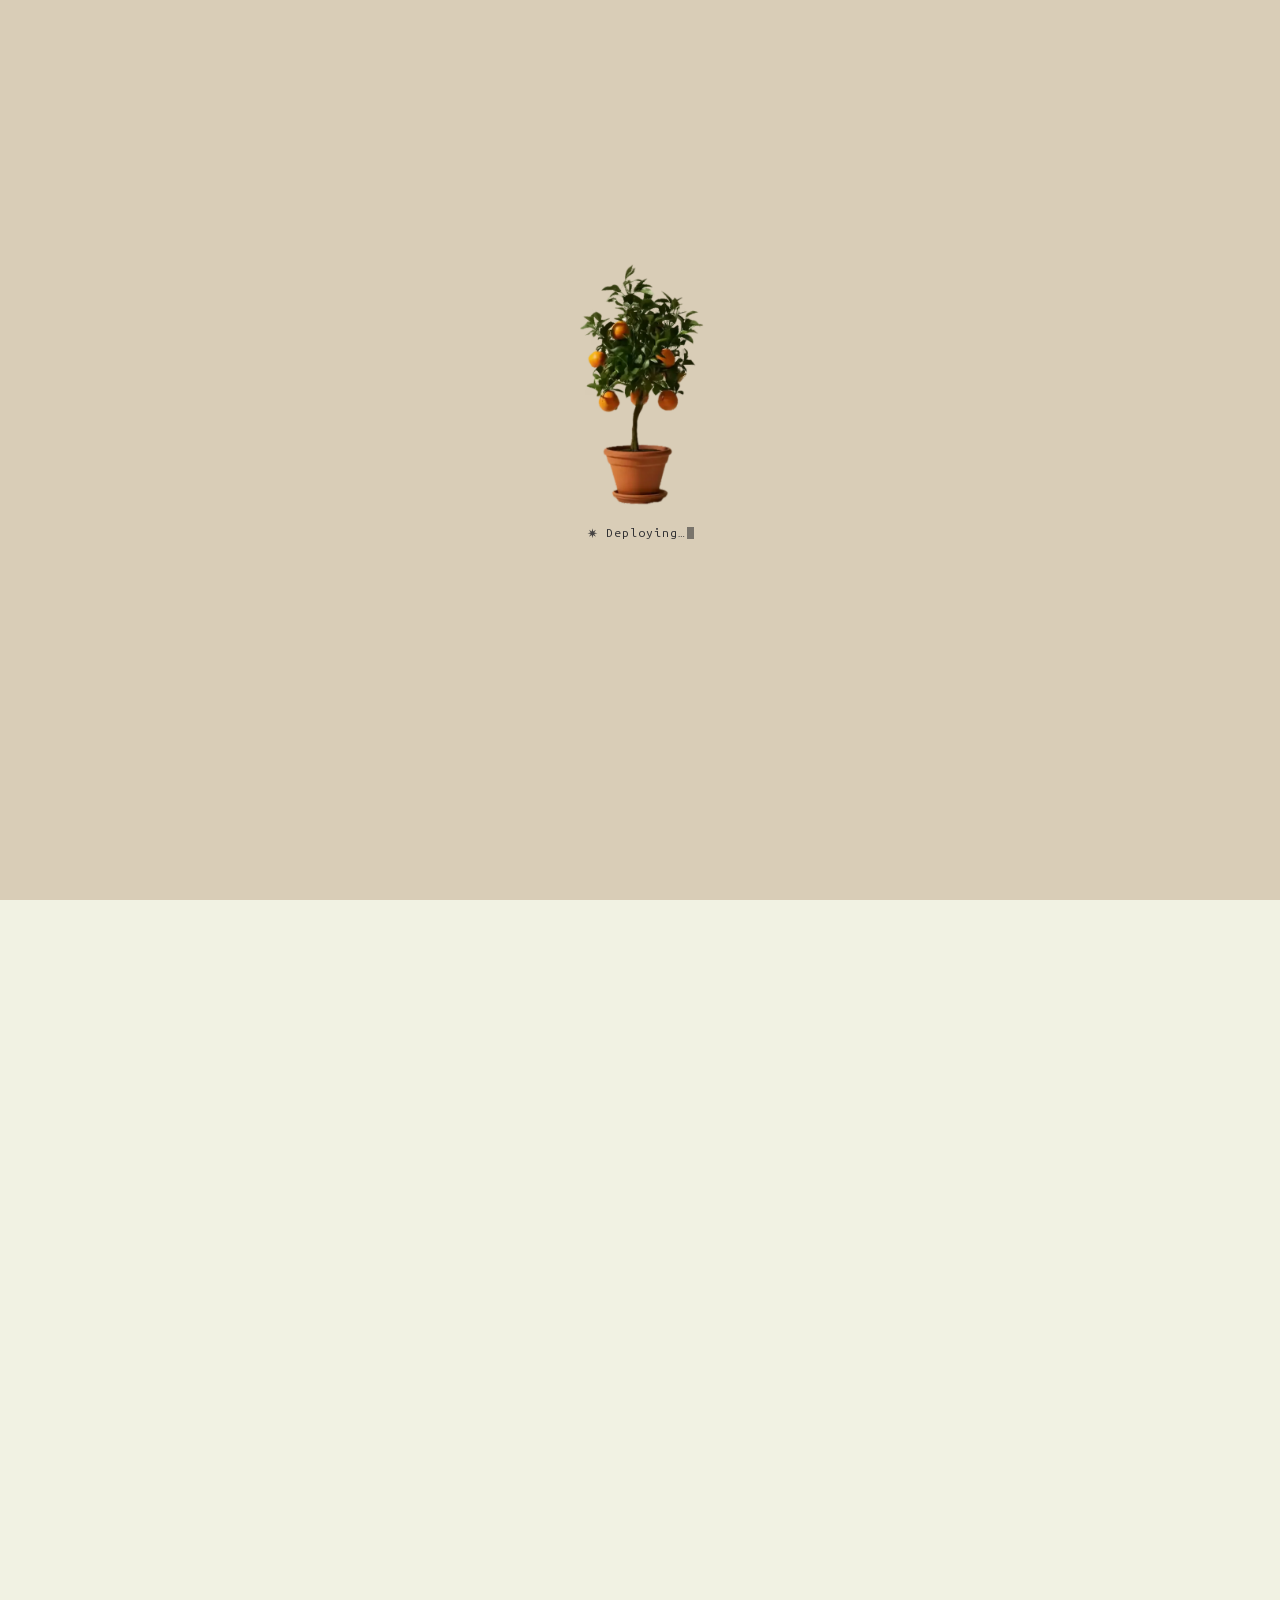
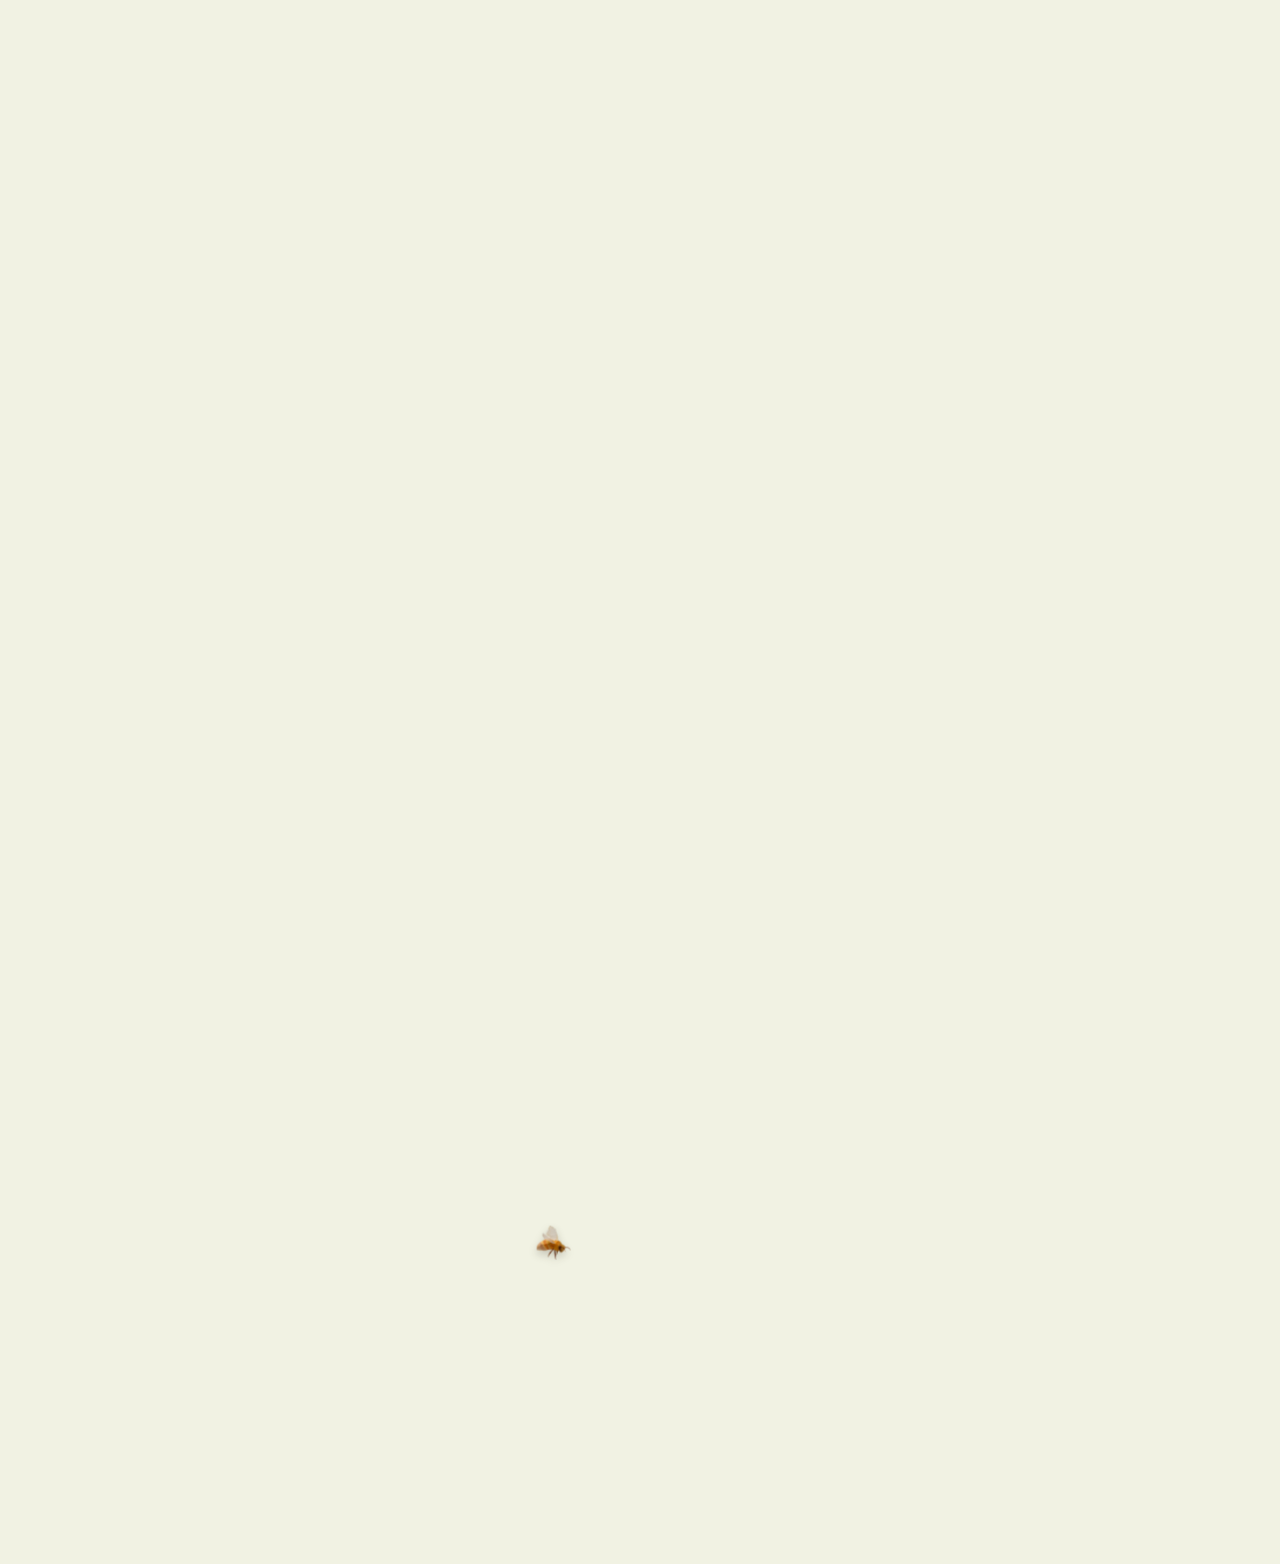
==== index.html @ f910e9cb "✺ The cut waits for the wind; sunny gold on the light ground; the hint shows on every load; a sharp " ====
<!doctype html>
<html lang="en">
<head>
<meta charset="utf-8">
<meta name="viewport" content="width=device-width, initial-scale=1">
<title>planetbased.io</title>
<meta name="description" content="A design + creative technology studio in Mill Valley, California.">
<meta property="og:type" content="website">
<meta property="og:url" content="https://planetbased.io/">
<meta property="og:title" content="planetbased.io">
<meta property="og:description" content="A design + creative technology studio in Mill Valley, California. Technology that gives energy back.">
<meta property="og:image" content="https://planetbased.io/img/share.jpg?v=3">
<meta property="og:image:width" content="1200">
<meta property="og:image:height" content="628">
<meta name="twitter:card" content="summary_large_image">
<meta name="twitter:image" content="https://planetbased.io/img/share.jpg?v=3">
<script>(function(){var d=document.documentElement,m=location.search.match(/[?&]size=([12])/),g=location.search.match(/[?&]logo=([123])/);d.classList.add('hs','hs-b','hl-size'+(m?m[1]:'2'),'hs-logo'+(g?g[1]:'1'));})();</script>
<script>
// ?mark=word swaps the pb monogram for the wordmark; ?mark=pb2 / pb3 try other faces. Set before anything is drawn or cloned
(function () {
  // 11-14 (Ivy): WebKit (Safari, every iPhone browser) paints filters on moving layers as pink lines and boxes: html.wk
  // takes them off (breeze/breeze.css)
  var ua = navigator.userAgent;
  if (/iP(hone|ad|od)/.test(ua) || (/AppleWebKit/.test(ua) && !/Chrome|Chromium|Edg|Firefox|OPR/.test(ua)) || (navigator.platform === 'MacIntel' && navigator.maxTouchPoints > 1) || /[?&]wk(&|$)/.test(location.search)) document.documentElement.classList.add('wk');
  var m = (location.search.match(/[?&]mark=(word|pb2|pb3)(&|$)/) || [])[1];
  if (m) document.documentElement.classList.add('mark-' + m);
  // the intro will run: hold everything back until it does, so nothing can show before its beat
  try { history.scrollRestoration = 'manual'; } catch (e) {}
  var calm = window.matchMedia && matchMedia('(prefers-reduced-motion: reduce)').matches;
  if (!calm) document.documentElement.classList.add('boot');
  // the orange-tree loader (phones since 11-12, desktop too since 11-13): fetch its poster first, so the first paint already has it
  // 11-14 (Ivy): one vertical page at every width: the hero is a normal green section, the cards scroll down after it
  var HERO_PH = 1.22;   // 11-15 (Ivy): taller again, more green below
  window.__heroPh = HERO_PH;   // 11-18: was swallowed by the comment above (a resize then lost the taller phone hero)
  document.documentElement.classList.add('boot-static');
  if (!calm) document.write('<link rel="preload" as="image" href="img/orange-tree-poster.webp"><link rel="preload" as="image" href="img/orange-tree-sheet.webp">');
  // phones: the hero's height (and so the mark's size) is fixed once from the first viewport, so iOS Safari's toolbar
  // settling can never resize the mark. It only changes when the width does (rotation)
  // 11-14 (Ivy): phones get a taller hero (the strings run longer, the objects spread out); desktop stays one screen
  document.documentElement.style.setProperty('--hero-h', Math.max(560, Math.round(window.innerHeight * (window.innerWidth < 760 ? HERO_PH : 1))) + 'px');
  document.documentElement.style.setProperty('--ph-lift', (window.innerWidth < 760 ? Math.max(0, Math.max(560, Math.round(window.innerHeight * HERO_PH)) - Math.max(560, window.innerHeight)) : 0) + 'px');   // the thesis + slider stay in the first screen
  document.documentElement.style.setProperty('--ph-spread', (window.innerWidth < 760 ? Math.round(Math.max(560, window.innerHeight) * .04) : 0) + 'px');
})();
// font trial: ?font=fraunces (or the last pick, remembered) swaps every serif. Source Serif stays the default
(function () {
  var ok = ['source', 'fraunces', 'gloock', 'young', 'bodoni', 'cormorant'], q = (location.search.match(/[?&]font=([a-z]+)/) || [])[1], f = null;
  // 11-12 (Ivy): keep Source Serif; a remembered trial font only applies while testing with ?fonts
  if (/[?&]fonts(&|$)/.test(location.search)) { try { f = localStorage.getItem('pb-font'); } catch (e) {} }
  if (q && ok.indexOf(q) >= 0) { f = q; try { localStorage.setItem('pb-font', q); } catch (e) {} }
  if (!f || ok.indexOf(f) < 0) f = 'source';
  var d = document.documentElement; d.dataset.font = f;
  // the pb monogram is outlined Source Serif, so a trial font shows itself in the wordmark instead (unless ?mark= says otherwise)
  if (f !== 'source' && !/[?&]mark=/.test(location.search)) d.classList.add('mark-word', 'mark-auto');
  if (f !== 'source') document.write('<link id="trialFonts" rel="stylesheet" href="https://fonts.googleapis.com/css2?family=Fraunces:opsz,wght,SOFT,WONK@9..144,300..700,0,0&family=Gloock&family=Young+Serif&family=Bodoni+Moda:opsz,wght@6..96,400..700&family=Cormorant+Garamond:wght@400;500;600;700&display=swap">');
})();
</script>
<script>
// ---------- the page colour (11-13, Ivy): one number t, 0 green, 1 oatmeal, 2 black. The slider only ever sets t ----------
// The hero painting blends the three paintings; at t = 0 it is the green exactly as it was (no calm, no veil, oat type).
// The hero type turns ink where ink needs the smaller veil; the veil (VEIL) was measured for the oat and ink type on these
// paintings, and capped at what the green already reaches.
// The cards: on the green they are the hero's own colour; as the hero turns khaki toward oatmeal they go to the black
// painting; at the dark end they turn oatmeal and the whole page below the hero goes dark.
(function () {
  'use strict';
  var d = document.documentElement, st = d.style;
  var clamp = function (v, a, b) { a = a == null ? 0 : a; b = b == null ? 1 : b; return Math.min(b, Math.max(a, v)); };
  var lerp = function (a, b, k) { return a + (b - a) * k; };
  var smooth = function (a, b, v) { var k = clamp((v - a) / (b - a)); return k * k * (3 - 2 * k); };
  var mix = function (a, b, k) { return a.map(function (v, i) { return lerp(v, b[i], k); }); };
  var VEIL = [[0.0, 0.0, 0.28], [0.05, 0.055, 0.255], [0.1, 0.1, 0.23], [0.15, 0.14, 0.205], [0.2, 0.18, 0.175], [0.25, 0.215, 0.145], [0.3, 0.25, 0.11], [0.35, 0.28, 0.07], [0.4, 0.31, 0.03], [0.45, 0.335, 0.0], [0.5, 0.36, 0.0], [0.55, 0.38, 0.0], [0.6, 0.405, 0.0], [0.65, 0.425, 0.0], [0.7, 0.44, 0.0], [0.75, 0.46, 0.0], [0.8, 0.475, 0.0], [0.85, 0.49, 0.0], [0.9, 0.505, 0.0], [0.95, 0.52, 0.0], [1.0, 0.535, 0.0], [1.05, 0.51, 0.0], [1.1, 0.485, 0.0], [1.15, 0.455, 0.0], [1.2, 0.425, 0.0], [1.25, 0.39, 0.0], [1.3, 0.35, 0.0], [1.35, 0.3, 0.0], [1.4, 0.25, 0.045], [1.45, 0.185, 0.1], [1.5, 0.115, 0.155], [1.55, 0.025, 0.2], [1.6, 0.0, 0.24], [1.65, 0.0, 0.275], [1.7, 0.0, 0.31], [1.75, 0.0, 0.34], [1.8, 0.0, 0.37], [1.85, 0.0, 0.395], [1.9, 0.0, 0.42], [1.95, 0.0, 0.44], [2.0, 0.0, 0.46]];
  var MEANS = [[53.0, 107.3, 71.3], [195.7, 183.7, 161.7], [23.6, 26.6, 24.6]];                                   // green, oatmeal, black (each with its edge falloff)
  var OAT = [217, 205, 183], INK = [14, 17, 18];
  var NAMES = ['Outside', 'Studio', 'Night'];            // for screen readers only; nothing on the page says them
  var calmAt = function (t) { return t <= 0 ? 0 : .45 * (t < 1 ? t * t * (3 - 2 * t) : 1); };
  var vAt = function (t, i) { var s = t / .05, a = Math.floor(s), b = Math.min(VEIL.length - 1, a + 1); return lerp(VEIL[a][i + 1], VEIL[b][i + 1], s - a); };
  var lum = function (c) { var l = c.map(function (v) { v /= 255; return v <= .04045 ? v / 12.92 : Math.pow((v + .055) / 1.055, 2.4); }); return .2126 * l[0] + .7152 * l[1] + .0722 * l[2]; };
  var ratio = function (a, b) { var x = lum(a), y = lum(b); return (Math.max(x, y) + .05) / (Math.min(x, y) + .05); };
  var stack = function (o, k) { return MEANS[0].map(function (g, i) { return g * (1 - o) * (1 - k) + MEANS[1][i] * o * (1 - k) + MEANS[2][i] * k; }); };
  var rgb = function (c) { return c.map(function (v) { return Math.round(v); }).join(','); };

  var lastLight = null;
  function lightAt(t) {                                   // a hair of hysteresis so a slow drag never flickers
    var l = vAt(t, 0), dk = vAt(t, 1), m = .015;
    if (lastLight === true && l <= dk + m) return true;
    if (lastLight === false && dk <= l + m) return false;
    return (lastLight = l <= dk);
  }
  // the card's place, cu: 0..1 follows the hero's own colour with the black painting coming over it (all black by the
  // oatmeal), 1..2 the black lifts off an oatmeal card
  var w1 = function (cu) { return smooth(0, .4, cu); };
  var cardAt = function (cu) { return cu <= 1 ? { o: clamp(cu), k: w1(cu) } : { o: 1, k: 2 - cu }; };
  var cardMean = function (cu) { var c = cardAt(cu); return stack(c.o, c.k); };
  var lightType = function (cu) { var m = cardMean(cu); return ratio(OAT, m) >= ratio(INK, m); };
  // between black and oatmeal there is a stretch where neither type colour reaches 4.5:1 on the card: the card glides
  // over it in one quick eased beat while its type turns over (and the page turns dark with it)
  var bad = function (cu) { var m = cardMean(cu); return ratio(OAT, m) < 4.5 && ratio(INK, m) < 4.5; };
  var cLo = 1.5, cHi = 1.5;
  (function () { var i; for (i = 0; i < 400; i++) { var x = 1 + i / 400; if (bad(x)) { cLo = x; break; } } for (i = 400; i > 0; i--) { var y = 1 + i / 400; if (bad(y)) { cHi = y; break; } } })();
  var cardGoalAt = function (t) { return t <= 1 ? t : 1 + smooth(1.3, 1.62, t); };

  var KEY = 'pb-mode-t', q = location.search.match(/[?&]t=([\d.]+)/), goal = null;
  try { var sv = parseFloat(localStorage.getItem(KEY)); if (isFinite(sv)) goal = clamp(sv, 0, 2); } catch (e) {}
  if (goal === null) goal = window.matchMedia && matchMedia('(prefers-color-scheme: dark)').matches ? 2 : 0;
  if (q) goal = clamp(+q[1] || 0, 0, 2);
  var reduce = window.matchMedia && matchMedia('(prefers-reduced-motion: reduce)').matches;
  var cur = goal, typeK = lightAt(cur) ? 1 : 0, cardCur = cardGoalAt(cur), cardLight = lightType(cardCur), tau = 140, raf = 0, last = 0;
  var listeners = [];

  function cardGoal(t) {
    var g = cardGoalAt(t);
    if (g > cLo && g < cHi) g = cardLight ? cLo : cHi;     // hold on the side the type is on until the stretch is crossed
    return g;
  }
  cardCur = cardGoal(cur);
  var pageGoal = function () { return cardCur > 1 && !cardLight ? 1 : 0; };
  var page = pageGoal();

  // the painting's size on the hero (cover), so the cards' paint shows the brushwork at the same scale
  function paintSize() {
    var W = window.innerWidth, H = Math.max(560, window.innerHeight);
    st.setProperty('--pw', Math.round(1456 * Math.max(W / 1456, H / 816)) + 'px auto');
  }
  function paint(t) {
    var ho = clamp(t), hk = clamp(t - 1);
    st.setProperty('--h-o', ho.toFixed(4));
    st.setProperty('--h-k', hk.toFixed(4));
    st.setProperty('--pb-calm', 'rgba(' + rgb(stack(ho, hk)) + ',' + calmAt(t).toFixed(3) + ')');
    st.setProperty('--pb-vi', 'rgba(14,17,18,' + (typeK * vAt(t, 0)).toFixed(3) + ')');
    st.setProperty('--pb-vp', 'rgba(241,242,227,' + ((1 - typeK) * vAt(t, 1)).toFixed(3) + ')');
    var fg = rgb(mix(INK, OAT, typeK));
    st.setProperty('--oat', 'rgb(' + fg + ')'); st.setProperty('--oat-rgb', fg);
    st.setProperty('--pb-guide', lerp(.05, .085, typeK).toFixed(3));   // the guides stay faint when they turn ink
    var c = cardAt(cardCur);
    st.setProperty('--c-o', c.o.toFixed(4)); st.setProperty('--c-k', c.k.toFixed(4));
    var light = lightType(cardCur);
    if (light !== cardLight || !d.dataset.card) { cardLight = light; d.dataset.card = light ? 'light' : 'dark'; }
    st.setProperty('--pg-d', page.toFixed(4));
    var pd = page > .5 ? 'dark' : 'light'; if (d.dataset.page !== pd) d.dataset.page = pd;
    d.classList.toggle('pb-on', t > .0005);               // on the green, nothing extra is drawn at all
    d.classList.toggle('pb-pg', page > .001);
    d.dataset.type = typeK > .5 ? 'light' : 'dark';
    if (/[?&]debug(&|$)/.test(location.search)) window.__pb = { t: t, type: d.dataset.type, card: { at: +cardCur.toFixed(3), text: cardLight ? 'light' : 'dark', ratio: +Math.max(ratio(OAT, cardMean(cardCur)), ratio(INK, cardMean(cardCur))).toFixed(2), skip: [+cLo.toFixed(3), +cHi.toFixed(3)] }, page: +page.toFixed(3) };
    listeners.forEach(function (f) { f(t); });
  }
  function frame(now) {
    var dt = Math.min(64, now - (last || now)); last = now;
    cur = Math.abs(goal - cur) < .0006 ? goal : lerp(cur, goal, 1 - Math.exp(-dt / tau));
    var light = lightAt(cur);
    typeK = lerp(typeK, light ? 1 : 0, 1 - Math.exp(-dt / 70));
    if (Math.abs(typeK - (light ? 1 : 0)) < .003) typeK = light ? 1 : 0;
    var cg = cardGoal(cur);
    cardCur = Math.abs(cg - cardCur) < .0006 || reduce ? cg : lerp(cardCur, cg, 1 - Math.exp(-dt / 110));
    var pg = pageGoal();
    page = Math.abs(pg - page) < .002 || reduce ? pg : lerp(page, pg, 1 - Math.exp(-dt / 160));
    paint(cur);
    raf = (cur !== goal || typeK !== (light ? 1 : 0) || cardCur !== cg || page !== pg) ? requestAnimationFrame(frame) : 0;
    if (!raf) last = 0;
  }
  var kick = function () { if (!raf) raf = requestAnimationFrame(frame); };
  var saveT = 0;
  function set(t, opts) {
    goal = clamp(t, 0, 2); tau = (opts && opts.tau) || 140; kick();
    clearTimeout(saveT); saveT = setTimeout(function () { try { localStorage.setItem(KEY, String(goal)); } catch (e) {} }, 250);
  }
  window.PBM = {
    NAMES: NAMES, set: set, reduce: reduce, paintSize: paintSize,
    get t() { return goal; }, get shown() { return cur; },
    on: function (f) { listeners.push(f); f(cur); },
    valueText: function (t) { var n = Math.round(t); return Math.abs(t - n) < .03 ? NAMES[n] : 'Between ' + NAMES[Math.floor(Math.min(t, 1.999))] + ' and ' + NAMES[Math.floor(Math.min(t, 1.999)) + 1]; }
  };
  paintSize();
  paint(cur);
})();
</script>
<link rel="icon" href="img/favicon.svg?v=3" type="image/svg+xml">
<link rel="icon" href="img/favicon-32.png?v=3" sizes="32x32" type="image/png">
<link rel="apple-touch-icon" href="img/apple-touch-icon.png?v=3">
<link rel="preconnect" href="https://fonts.googleapis.com">
<link rel="preconnect" href="https://fonts.gstatic.com" crossorigin>
<link href="https://fonts.googleapis.com/css2?family=Source+Serif+4:opsz,wght@8..60,300..700&display=swap" rel="stylesheet">
<link rel="preload" href="fonts/ubuntu-sans-mono-400.woff2" as="font" type="font/woff2" crossorigin>
<link rel="preload" href="img/sun-1.webp" as="image">
<style>
@font-face{font-family:"Ubuntu Sans Mono";src:url(fonts/ubuntu-sans-mono-400.woff2) format("woff2");font-weight:400 600;font-display:block}

:root{
  --green:#356B47;
  --green-lo:#2c5c3d;
  --sea:#B1D9DC;
  --sea-d:#8BB5AA;
  /* 11-13 (Ivy): the hero's type and marks in a dark oatmeal on the green (hero only; the cards keep the sea glass) */
  --oat:#D9CDB7;
  --oat-rgb:217,205,183;
  --paper:#F1F2E3;
  --shade:#96958D;
  --ink:#0E1112;
  --ink-2:#5f5e58;
  --hair:rgba(150,149,141,.55);
  --serif:"Source Serif 4", Georgia, serif;
  --mono:"Ubuntu Sans Mono", ui-monospace, monospace;
  --m:clamp(20px, 4.5vw, 128px);
  --gut:clamp(14px, 1.67vw, 44px);
  --b:clamp(14px, 1.9vw, 44px);
  --band:clamp(60px, 8.5vh, 108px);
  --nw:clamp(110px, 8.5vw, 200px);
  --noise:url("data:image/svg+xml,%3Csvg xmlns='http://www.w3.org/2000/svg' width='240' height='240'%3E%3Cfilter id='n'%3E%3CfeTurbulence type='fractalNoise' baseFrequency='.85' numOctaves='2' stitchTiles='stitch'/%3E%3CfeColorMatrix type='saturate' values='0'/%3E%3C/filter%3E%3Crect width='100%25' height='100%25' filter='url(%23n)' opacity='.055'/%3E%3C/svg%3E");
}
*{box-sizing:border-box;margin:0;padding:0}
html{background:var(--paper);color:var(--ink);font-synthesis:none;-webkit-font-smoothing:antialiased;overflow-x:clip}
body{background:var(--paper);font-family:var(--serif);font-optical-sizing:auto;overflow-x:clip}
img{display:block;max-width:100%}
a{color:inherit}
.sr{position:absolute;width:1px;height:1px;overflow:hidden;clip:rect(0 0 0 0);white-space:nowrap}

/* ---------- font trial: each face tuned so it looks meant; measures adjusted so the 3-line captions and 4-line studio rag hold ---------- */
html[data-font="fraunces"]{--serif:"Fraunces",Georgia,serif;--capw:47ch;--studiow:30.7ch}
html[data-font="gloock"]{--serif:"Gloock",Georgia,serif;--capw:45.5ch;--studiow:29.7ch}
html[data-font="young"]{--serif:"Young Serif",Georgia,serif;--capw:55ch;--studiow:35.7ch}
html[data-font="bodoni"]{--serif:"Bodoni Moda",Georgia,serif;--capw:49ch;--studiow:31.7ch}
html[data-font="cormorant"]{--serif:"Cormorant Garamond",Georgia,serif;--capw:54ch;--studiow:34.7ch}
[data-font="fraunces"] :is(.thesis,.mark .word,.cap h2,.contact a.mail,.media.face span){font-variation-settings:"opsz" 144,"SOFT" 0,"WONK" 0}
[data-font="fraunces"] :is(.dateline,.dl-sub,.cap p,.studio,.quiet){font-variation-settings:"opsz" 24,"SOFT" 0,"WONK" 0}
[data-font="bodoni"] :is(.thesis,.mark .word,.cap h2,.contact a.mail,.media.face span){font-variation-settings:"opsz" 96}
[data-font="bodoni"] :is(.dateline,.dl-sub,.cap p,.studio,.quiet){font-variation-settings:"opsz" 11}
/* Cormorant runs light and small: one weight up, a touch larger */
[data-font="cormorant"] :is(.cap p,.studio,.quiet,.dl-sub){font-weight:500}
[data-font="cormorant"] .dateline,[data-font="cormorant"] .thesis .t2{font-weight:500}
[data-font="cormorant"] .thesis .t1,[data-font="cormorant"] .dateline b{font-weight:700}
[data-font="cormorant"] .cap h2,[data-font="cormorant"] .contact a.mail{font-weight:600}
[data-font="cormorant"] .cap p{font-size:calc(clamp(16px,1.18vw,22px) * 1.12)}
[data-font="cormorant"] .studio{font-size:calc(clamp(20px,1.6vw,34px) * 1.1)}
/* the switcher: a quiet paper pill at the top */
.fontpick{position:fixed;top:10px;left:50%;translate:-50% 0;z-index:30;display:flex;gap:2px;padding:3px;border:1px solid var(--ink);border-radius:999px;background:var(--paper);
  font-family:var(--mono);font-size:10.5px;letter-spacing:.08em;text-transform:uppercase;line-height:1}
.fontpick button{all:unset;cursor:pointer;padding:.55em .9em;border-radius:999px;color:var(--ink-2)}
.fontpick button:hover{color:var(--ink)}
.fontpick button[aria-pressed="true"]{background:var(--ink);color:var(--paper)}
.fontpick button:focus-visible{outline:2px solid var(--green);outline-offset:2px}
@media (max-width:759px){.fontpick{top:auto;bottom:10px;font-size:9.5px}.fontpick button{padding:.5em .6em}}

/* ---------- the green: painted-canvas backdrop + soft edge falloff + fine noise ---------- */
.tex,.ptex{
  background-color:var(--green);
  background-image:
    var(--noise),
    radial-gradient(ellipse 125% 115% at 48% 42%, rgba(14,17,18,0) 52%, rgba(14,17,18,.22) 100%),
    url("img/green-backdrop-4.webp");
  background-size:240px 240px,100% 100%,cover;
  background-position:0 0,0 0,50% 50%;
  background-repeat:repeat,no-repeat,no-repeat;
}

/* ---------- hero art (same markup in the hero and in every slice) ---------- */
.hero,.slice{container-type:size}
.art{position:absolute;inset:0;color:var(--oat)}

/* register line language: column guides, corner marks, punched holes, a ticked ruler */
.guides{position:absolute;top:0;bottom:0;left:var(--m);right:var(--m);display:grid;grid-template-columns:repeat(12,1fr);column-gap:var(--gut);pointer-events:none}
.guides span{border-left:1px solid rgba(var(--oat-rgb),.085);border-right:1px solid rgba(var(--oat-rgb),.085)}
/* 11-13 (Ivy): the corner marks are tiny paper suns, cut small from the big one */
.reg{position:absolute;width:20px;height:20px;margin:-10px 0 0 -10px;background:url(img/sun-mini.webp) center/contain no-repeat;filter:drop-shadow(0 1px 1.2px rgba(20,44,28,.32))}
.reg.tl{left:calc(var(--m) * .5);top:calc(var(--m) * .5)}
.reg.tr{left:calc(100% - var(--m) * .5);top:calc(var(--m) * .5)}
.reg.bl{left:calc(var(--m) * .5);top:calc(100% - var(--m) * .5)}
.reg.br{left:calc(100% - var(--m) * .5);top:calc(100% - var(--m) * .5)}
.reg{display:none}   /* 11-13 (Ivy): the corner suns weren't doing anything; dropped */
.punch{position:absolute;left:calc(var(--m) * .5);width:15px;height:15px;margin:-7.5px 0 0 -7.5px;border-radius:50%;background:var(--paper);
  box-shadow:inset 0 2px 3px rgba(20,48,30,.45), 0 1px 0 rgba(241,242,227,.18)}
.punch.p1{top:27cqh}.punch.p2{top:79cqh}
.mark-word .punch.p1{top:44cqh}
.ruler{position:absolute;left:var(--m);right:var(--m);bottom:7cqh;height:7px;border-top:1px solid rgba(var(--oat-rgb),.6);
  /* 11-13 (Ivy): a tick at each column's left guide, and one closing tick on the last column's right guide */
  background-image:linear-gradient(rgba(var(--oat-rgb),.6),rgba(var(--oat-rgb),.6)),repeating-linear-gradient(to right, rgba(var(--oat-rgb),.6) 0 1px, transparent 1px 100%);
  background-size:1px 6px,calc((100% + var(--gut)) / 12) 6px;background-position:100% 0,0 0;background-repeat:no-repeat,repeat-x}

/* the mark: pb monogram by default, wordmark with ?mark=word */
.mark{position:absolute;left:var(--m);top:12.5cqh;font-weight:430;line-height:1}
/* three faces, each outlined with the p descender and b ascender drawn long; the viewBox is the ink, so the p's serif sits on the margin.
   v1 Source Serif 4 (opsz 60), v2 Gloock, v3 Young Serif. All share one ink height */
.mark .mono-pb{display:none;height:min(58cqh,38cqw);width:auto;fill:currentColor;overflow:visible}
/* 11-13 (Ivy): the pb is gone; her two-line logo stands in, quieter, until the animated logo ships */
.mark .mono-pb.pb-logo{height:min(30cqh,20cqw)}
.mark .mono-pb.v1{display:block}
.mark-pb2 .mark .mono-pb.v1,.mark-pb3 .mark .mono-pb.v1{display:none}
.mark-pb2 .mark .mono-pb.v2,.mark-pb3 .mark .mono-pb.v3{display:block}
.mark .word{display:none;font-size:min(12.5cqh,7.1cqw);letter-spacing:-.03em;font-variation-settings:"opsz" 60;text-box:trim-both cap alphabetic;white-space:nowrap}
.mark-word .mark .mono-pb,.mark-word .mark .mono-pb.v1{display:none}
.mark-word .mark .word{display:block}
.mark-word .mark{top:19cqh}
/* the wordmark runs wide, so the peony moves below-left of the sun, still clear of it */
.mark-word .peony{left:calc(61cqw - min(38cqh,24cqw) * .8 - min(17cqh,11cqw) / 2);top:calc(40cqh + min(38cqh,24cqw) * .5 - min(17cqh,11cqw) / 2)}

.dateline{
  position:absolute;top:7cqh;left:var(--m);right:var(--m);
  display:flex;align-items:center;
  font-size:min(2.6cqh,1.55cqw);font-weight:380;letter-spacing:-.005em;line-height:1;
  font-variation-settings:"opsz" 24;
}
.dateline .rule{flex:1;height:1px;margin:0 1.1em;visibility:hidden}   /* 11-13 (Ivy): the slider carries the line now; the rule only keeps the spacing */
.dateline b{font-weight:600}
.dateline > span:first-child,.dateline b{text-box:trim-both cap alphabetic}
.dl-sub{
  position:absolute;right:var(--m);top:calc(7cqh + min(2.6cqh,1.55cqw)*1.6);
  font-size:min(2.6cqh,1.55cqw);font-weight:340;line-height:1;font-variation-settings:"opsz" 24;
}
.thesis{
  position:absolute;left:var(--m);bottom:calc(7cqh + min(6.4cqh,3.8cqw) * .62);
  font-size:min(6.4cqh,3.8cqw);line-height:1.02;letter-spacing:-.018em;font-variation-settings:"opsz" 48;
}
.thesis > span{display:block}
/* one difference: weight. The first line is bold, the promise is light with a pencil line under it */
.thesis .t1{font-weight:620}
.thesis .t2{font-weight:330}
.thesis .pen-u{position:relative;display:inline-block}
.thesis .pen-u::after{content:"";position:absolute;left:-.12em;right:-.24em;top:88%;height:.4em;background:var(--oat);transform:scaleX(-1);
  -webkit-mask:url(img/pencil-underline.webp) center/100% 100% no-repeat;mask:url(img/pencil-underline.webp) center/100% 100% no-repeat}

/* ---------- hero objects: their own layer, never cloned into the blocks ---------- */
.pin{position:relative}
.hero{position:relative;height:100svh;min-height:560px;overflow:hidden}
@media (max-width:759px){
  /* 11-15 (Ivy): the thesis and slider a little lower (still in the first screen); the logo up into the space the top-left
     text left; the peony and sun up a touch (the dahlia and its bee stay: the bee's own moves use translate), so the same picture has
     more air */
  .hero .thesis{margin-bottom:calc(var(--ph-lift,0px) - var(--hero-h,100svh) * .040 - 4.5px)}   /* 11-15: down a hair (was .044), then 4.5 px more */
  .hs-b .hero .mark{margin-top:calc(-31px - var(--hero-h,100svh) * .036)}   /* 11-15 (Ivy): a lot higher (was 14px); the rolled-out word still clears the studio line */
  .objs .peony{translate:0 calc(var(--hero-h,100svh) * -.022)}
  .objs .sun{translate:0 calc(var(--hero-h,100svh) * -.008)}
}   /* 11-14: the taller phone hero keeps its thesis and slider in the first screen */
.objs{position:absolute;left:0;top:0;width:100%;height:100svh;min-height:560px;container-type:size;z-index:6;pointer-events:none;overflow:hidden}
.obj{position:absolute;height:auto}
.shadow{filter:drop-shadow(0 1.6cqh 2cqh rgba(20,44,28,.34)) drop-shadow(0 .3cqh .4cqh rgba(20,44,28,.26))}
.sun{position:absolute;left:calc(61cqw - min(38cqh,24cqw) / 2);top:calc(40cqh - min(38cqh,24cqw) / 2);width:min(38cqh,24cqw);height:min(38cqh,24cqw)}
.sun .jit{position:absolute;inset:0;will-change:transform}
.sun img{position:absolute;inset:0;width:100%;height:100%;object-fit:contain;opacity:0;transform:translate(var(--dx,0%),var(--dy,0%)) scale(var(--k,1))}
.sun img.on{opacity:1}
/* 11-13 (Ivy): every face is scaled and nudged so its round face sits the same size and in the same place as the first sun;
   a swap changes the expression, never the sun's footprint */
.peony{width:min(17cqh,11cqw);left:calc(61cqw - min(38cqh,24cqw) * .75 - min(17cqh,11cqw) / 2);top:calc(40cqh - min(38cqh,24cqw) * .55 - min(17cqh,11cqw) / 2);transform:rotate(-14deg)}
/* 11-12 (Ivy): the whole dahlia stays inside the hero, so it is never cut off as the blocks part */
.dahlia{width:min(31cqh,20cqw);right:calc(var(--m) + 4.5cqw);bottom:8cqh;   /* 11-15 (Ivy): up a touch (was 5cqh) */
  transform:rotate(9deg)}
/* paper bees: one resting on the dahlia, one that drifts through now and then */
.bee-rest{width:min(6.4cqh,4.1cqw);left:calc(100cqw - var(--m) - 4.5cqw - min(31cqh,20cqw) * .88);bottom:calc(max(-12cqh,-7.6cqw) + min(31cqh,20cqw) * .86);transform:rotate(-12deg)}
.bee-fly{position:absolute;left:0;top:0;width:min(7cqh,4.5cqw);aspect-ratio:1;visibility:hidden;will-change:transform}
.bee-fly.flying{visibility:visible}
.bee-fly img{position:absolute;inset:0;width:100%;height:100%;object-fit:contain;opacity:0}
.bee-fly img.on{opacity:1}

/* ---------- work ---------- */
.work{
  display:grid;grid-template-columns:repeat(12,1fr);column-gap:var(--gut);row-gap:clamp(96px,14vh,180px);
  padding:clamp(96px,14vh,180px) var(--m) clamp(120px,16vh,200px);
}
.plate{position:relative;grid-column:1 / span 8;--c:1}
.plate[data-k="bee"],.plate[data-k="bio"]{grid-column:5 / span 8}
/* 11-14 (Ivy): desktop reads straight down. Each card spans the grid: the framed picture (with its field band) on one side,
   the title and its words on the other; the next card flips, back and forth */
@media (min-width:760px){
  .plate,.plate[data-k="bee"],.plate[data-k="bio"]{grid-column:1 / -1;display:grid;grid-template-columns:repeat(12,1fr);column-gap:var(--gut);align-items:center}
  .plate .frame{grid-column:1 / span 8;grid-row:1}
  .plate .cap{grid-column:9 / span 4;grid-row:1;grid-template-columns:1fr;row-gap:clamp(14px,1.6vw,26px);padding-top:0;align-self:center}
  .plate:nth-of-type(even) .frame{grid-column:5 / span 8}
  .plate:nth-of-type(even) .cap{grid-column:1 / span 4}
  .plate:nth-of-type(odd) .cap{justify-self:center}   /* 11-16 (Ivy): tight to the card was too close, flush to the page edge too far; centred in its space */
  .plate .cap p{max-width:34ch}
}
.frame{position:relative;overflow:hidden;z-index:1}
.frame::after{content:"";position:absolute;inset:0;pointer-events:none;z-index:3;
  box-shadow:inset 0 0 0 1px rgba(241,242,227,calc(var(--seam,0) * .55))}
.slice{display:none}
.pc{position:relative;display:grid;grid-template-rows:auto var(--band);padding:var(--b) var(--b) 0;opacity:var(--c)}
.media{position:relative;aspect-ratio:1.566;overflow:hidden;background:var(--green-lo)}
.media img,.media video{display:block;width:100%;height:100%;object-fit:cover}
.cap a.go{text-decoration:none}
.cap a.go:hover{color:var(--green)}
/* the whole picture is a link too, for the plates that have somewhere to go */
.media .go-cover{position:absolute;inset:0;z-index:2}
.media video.hover-vid{position:absolute;inset:0;z-index:1;opacity:0;transition:opacity .35s ease}
.media video.hover-vid.on{opacity:1}
.media.face{display:grid;place-items:center;background:rgba(var(--card-fg-rgb),.035);box-shadow:inset 0 0 0 1px rgba(var(--card-fg-rgb),.3)}
.media.face span{font-size:clamp(34px,4.4vw,96px);font-weight:400;letter-spacing:-.025em;color:var(--card-fg);font-variation-settings:"opsz" 60;transition:color .35s ease}
.band{position:relative;display:flex;align-items:center;gap:clamp(14px,1.4vw,28px);color:var(--card-fg);
  font-family:var(--mono);font-size:clamp(10px,.74vw,16px);letter-spacing:.08em;text-transform:uppercase;line-height:1.35}
.band dl{display:flex;flex:1;min-width:0}
.band dl div{flex:1 1 0;min-width:0;padding:0 clamp(10px,1vw,20px)}   /* 11-13 (Ivy): the hard divider line goes; a light pencil one is drawn below */
.band dl div:first-child{border-left:0;padding-left:0}
.band dl div{position:relative}
.band dl div + div::before{content:"";position:absolute;left:-3px;top:-.2em;bottom:-.15em;width:6px;background:var(--card-fg);opacity:.26;
  -webkit-mask:url(img/pencil-vert.webp) center/100% 100% no-repeat;mask:url(img/pencil-vert.webp) center/100% 100% no-repeat}   /* 11-13 (Ivy): light pencil dividers */
/* tools get the room they need and stay on one line */
.band dl div.tools{flex:2.55 1 0}
.band dl div:nth-child(3){flex:1.3 1 0}
.band dl div:last-child{flex:.75 1 0}
.band dd{white-space:nowrap;overflow:hidden;text-overflow:clip}
.band dt{color:var(--card-fg);opacity:.74;margin-bottom:.25em;transition:color .35s ease}
.band dd{color:var(--card-fg);transition:color .35s ease}
.hole{flex:none;width:13px;height:13px;visibility:hidden}   /* 11-13 (Ivy): no punch; its room is kept so the fields stay put */
/* pencil underline, in sea-glass on the green */
.penned{position:relative;display:inline-block}
.penned::after{content:"";position:absolute;left:-.25em;right:-.5em;top:95%;height:.75em;background:var(--card-fg);opacity:.85;
  -webkit-mask:url(img/pencil-underline.webp) center/100% 100% no-repeat;mask:url(img/pencil-underline.webp) center/100% 100% no-repeat}

.cap{position:relative;display:grid;grid-template-columns:minmax(0,2fr) minmax(0,6fr);column-gap:var(--gut);align-items:baseline;padding-top:clamp(18px,2.4vh,30px);opacity:var(--c)}
.cap h2{font-size:clamp(28px,2.6vw,52px);font-weight:450;letter-spacing:-.02em;line-height:1;font-variation-settings:"opsz" 48}
.cap .tt{position:relative;display:inline-block}
/* a different pencil line under each title, drawn left to right the first time it is seen */
.t-under{position:absolute;left:-4%;width:110%;max-width:none;top:96%;height:.34em;object-fit:fill;mix-blend-mode:multiply;opacity:.88;pointer-events:none;
  clip-path:inset(0 100% 0 0);transition:clip-path .95s cubic-bezier(.6,0,.2,1) .15s}
.inked .t-under{clip-path:inset(0 0 0 0)}
/* the Beekeeper bee sits on the paper beside its title: small hops, a wing flicker */
.cap-bee{position:absolute;left:calc(100% + .06em);bottom:.06em;transform:rotate(-26deg);width:1.15em;aspect-ratio:1;pointer-events:none;will-change:transform}
.cap-bee img{position:absolute;inset:0;width:100%;height:100%;object-fit:contain;opacity:0;filter:drop-shadow(0 2px 2px rgba(40,34,20,.2))}
.cap-bee img.flick{transform:scaleX(-1)}
.cap-bee img.on{opacity:1}
/* one measure for every plate, set so each description runs exactly three lines */
.cap p{font-size:clamp(16px,1.18vw,22px);line-height:1.38;font-weight:380;max-width:var(--capw,59ch);text-wrap:pretty;color:#26292a}

.blk.exit{display:none}
.loader{display:none}
/* before the script takes over: only paper and the loader word, from the very first paint */
html.boot .hero,html.boot .objs,html.boot .work,html.boot .blk.exit,html.boot .closing,html.boot .foot-wrap{visibility:hidden}
html.boot .loader{display:grid;position:fixed;inset:0;z-index:50;place-items:center;pointer-events:none;background:var(--paper)}
.loader-in{display:grid;justify-items:center;gap:16px}
.loader-tree{display:none;width:clamp(120px,37vw,260px);height:auto;background:transparent}
html.boot-static .loader-tree,.motion .loader-tree{display:block}
html.boot-static .loader-in,.motion .loader-in{margin-bottom:9vh}
@media (min-width:760px){html.boot-static .loader-tree{width:clamp(110px,15vh,190px)}}   /* 11-14: the desktop's tree size */          /* the tree and its word sit a little above centre */
/* 11-13 (Ivy): desktop gets the tree too, a touch smaller for the wide screen; as the first blocks glide in, the tree and
   its word lift away the same way they do on the phone */
.motion .loader-tree{width:clamp(110px,15vh,190px)}
.motion .pin.sliding .loader-in{animation:treeOut .6s cubic-bezier(.33,0,.4,1) both}
/* 11-13 (Ivy): the tree comes apart along the blocks' edges: one clipped copy per block, each pushed ahead of its block and
   faded as it arrives (the whole tree hides meanwhile, and the loader holds until the pieces have gone) */
.lcut{position:absolute;inset:0;display:grid;place-items:center;pointer-events:none;will-change:transform,opacity}
.motion .pin.cut .loader > .loader-in{visibility:hidden;animation:none}
.motion .pin.cut.intro .loader{opacity:1}
/* phones and the static layout, 11-13 (Ivy): one gesture from the loader into the hero. The tree and its word lift away
   while the green rises from below as one plain block over the paper (the phone's echo of the desktop blocks), and only
   once it has locked does the arrival begin on it: the logo, the sun, the flowers, the type */
html.boot.boot-out .hero,html.boot.boot-out .work,html.boot.boot-out .closing,html.boot.boot-out .foot-wrap{visibility:visible}
html.boot.boot-out .loader{z-index:0}                    /* the paper stays put, now under the rising green */
/* 11-13 (Ivy, r20): the tree and its swirls hold still and the rising green wipes over them, edge to edge, with a slight fade */
html.boot.boot-out .loader-in{animation:treeWipe .8s .14s cubic-bezier(.65,0,.35,1) both}
@keyframes treeWipe{to{opacity:.55}}
@keyframes treeUp{to{transform:translateY(calc(-1 * var(--hero-h,100vh)))}}
html.boot.boot-out .hero{animation:greenUp .8s .14s cubic-bezier(.65,0,.35,1) both;box-shadow:0 -22px 44px -26px rgba(24,52,34,.42)}
html.boot.boot-out .hero .art{opacity:0}
@keyframes treeOut{to{opacity:0;transform:translateY(-3vh) scale(.97)}}
@keyframes greenUp{from{transform:translateY(100%)}to{transform:none}}
html:not(.motion) .hero,html:not(.motion) .objs{height:var(--hero-h,100svh)}
@media (max-width:759px){html:not(.motion) .objs{height:calc(var(--hero-h,100svh) - var(--ph-lift,0px) + var(--ph-spread,0px))}}   /* 11-14: phones: the objects spread a little; the hero and its strings run the full extra height below */

/* ---------- motion mode: pinned stage, the blocks ---------- */
.motion .stage{position:relative}
.motion .pin{position:sticky;top:0;height:100vh;height:100svh;overflow:hidden;background:var(--paper)}
.motion .hero{position:absolute;inset:0;height:auto;min-height:0;z-index:4}
.motion .objs{height:100%;min-height:0}
.motion .pin.split .hero{visibility:hidden}
.motion .work{display:block;padding:0;position:absolute;inset:0;z-index:2}
/* everything that moves is its own layer and only ever gets transform or opacity; sizes are fixed per measure, so no layout in the loop.
   The one exception is the frame's window size (width/height), which is contained so it never reflows anything inside */
.motion .plate,.motion .blk.exit{position:absolute;left:0;top:0;display:block;will-change:transform;contain:layout style}
.motion .frame{position:absolute;left:0;top:0;width:100%;height:100%;background:none;contain:strict}
.shade{display:none}
.motion .shade{display:block;position:absolute;left:0;top:0;transform-origin:0 0;will-change:transform,opacity;pointer-events:none;opacity:0;
  box-shadow:0 26px 50px -30px rgba(24,52,34,.42),0 4px 10px -6px rgba(24,52,34,.2)}
/* 11-13 (Ivy): the cards' resting depth, a layered double shadow after the portfolio's work cards, warmed for paper.
   Phones carry it on the frame; on desktop it is its own layer that fades in as each card reaches the rail */
.card-rest{display:none}
html:not(.motion) .plate .frame{box-shadow:0 14px 30px -14px rgba(22,40,28,.4),0 2px 6px -2px rgba(22,40,28,.26)}
.motion .card-rest{display:block;position:absolute;inset:0;pointer-events:none;opacity:0;will-change:opacity;
  box-shadow:0 14px 30px -14px rgba(22,40,28,.4),0 2px 6px -2px rgba(22,40,28,.26)}
.motion .slice{display:block;position:absolute;left:0;top:0;z-index:0;pointer-events:none;will-change:transform}
.motion .slice .art{will-change:opacity}
.motion .hero .art{will-change:opacity}
.motion .objs{will-change:transform,opacity}
.motion .pc{position:absolute;left:0;top:0;z-index:1;grid-template-rows:1fr var(--band);transform-origin:0 0;will-change:transform,opacity}
.motion .media{aspect-ratio:auto}
.motion .cap{position:absolute;left:0;top:0;will-change:transform,opacity}

/* intro: paper behind, paper hairline seams that soften away as the last block settles */
.motion .pin.intro .hero{visibility:hidden}
.motion .pin.intro .slice .art{opacity:0}
.motion .pin.intro .objs{opacity:0;visibility:hidden}
.motion .pin .frame{--seam:0;transition:--seam .45s cubic-bezier(.65,0,.35,1)}
.motion .pin.intro .frame{--seam:1}
.motion .pin.intro .shade{transition:opacity .45s cubic-bezier(.65,0,.35,1)}
.motion .pin.intro.sealed .frame{--seam:0;transition:--seam .6s cubic-bezier(.65,0,.35,1)}
.motion .moving .shade{opacity:1}
.motion .loader{display:grid;position:absolute;inset:0;z-index:1;place-items:center;pointer-events:none}
.motion .pin.sliding .loader,.motion .pin:not(.intro) .loader{opacity:0;transition:opacity .7s ease}
.loader p{font-family:var(--mono);font-size:12px;letter-spacing:.12em;text-transform:none;color:var(--green)}
/* 11-12 (Ivy): the name is always the domain as typed, lowercase */
.foot span:first-child{text-transform:none}

/* hero arrival, one sequence from the moment the blocks lock:
   0     the logo: two flat bars rise in and hold   .8  the bars grow into the p, then the b (morph), or hand over (fade)
   1.6   the sun flickers in (stop-motion)          1.95 the peony blooms    2.2 the dahlia
   2.4   the thesis, then the dateline and lines    2.8 the resting bee lands, 3.2 the flying bee sets off (script)
   The block copies take over only once the type has faded, so they never show the logo mid-grow */
.reveal .hero .mark,.reveal .slice .mark{animation:rise .5s cubic-bezier(.2,.7,.2,1) both}
/* the logo: two plain bars, flat top and bottom, at the stems' exact x, width, top and bottom. Only drawn while it plays.
   Two ways from bars to letters (?logo=morph, ?logo=fade); the resting letters are always the one pure outlined path */
.mark .pb-bar{display:none;fill:currentColor}
.mark .pb-morph{display:none;fill:currentColor}
.logo-run .hero .mark .pb-glyph{opacity:0}
/* morph: the bars become the shapes that grow into the letters (driven by the script) */
.logo-morph .hero .mark .pb-morph{display:inline}
/* fade: the bars hold, settle just inside the stems' outline, then hand over to the letters */
.logo-fade .hero .mark .pb-bar{display:inline;transform-box:fill-box;transform-origin:50% 50%;animation:barSettle .3s .8s cubic-bezier(.45,0,.55,1) both,barOut .5s 1.12s cubic-bezier(.45,0,.55,1) both}
.logo-fade .hero .mark .pb-bar-p{--bt:15;--bb:0}
.logo-fade .hero .mark .pb-bar-b{--bt:16;--bb:12}
.logo-fade .hero .mark .pb-glyph{animation:glyphIn .5s 1.12s cubic-bezier(.45,0,.55,1) both}
@keyframes barOut{from{opacity:1}to{opacity:0}}
@keyframes glyphIn{from{opacity:0}to{opacity:1}}
@keyframes barSettle{from{transform:none}to{transform:translateY(calc((var(--bt) - var(--bb)) * .5px)) scaleY(var(--bs))}}
.logo-fade .hero .mark .pb-bar-p{--bs:.983}
.logo-fade .hero .mark .pb-bar-b{--bs:.969}
.reveal .hero .thesis,.reveal .slice .thesis{animation:fade .8s 2.4s ease-out both}
.reveal .hero .dateline,.reveal .hero .dl-sub,.reveal .slice .dateline,.reveal .slice .dl-sub{animation:fade .7s 2.55s ease-out both}
.reveal .hero .dateline .rule,.reveal .slice .dateline .rule{animation:draw 1s 2.6s cubic-bezier(.6,0,.2,1) both}
.reveal .hero .ruler,.reveal .slice .ruler{animation:draw 1.1s 2.65s cubic-bezier(.6,0,.2,1) both;transform-origin:left}
.reveal .hero .guides,.reveal .hero .reg,.reveal .hero .punch,.reveal .slice .guides,.reveal .slice .reg,.reveal .slice .punch{animation:fade 1s 2.7s ease-out both}
.reveal .sun{animation:sunIn .9s 1.6s cubic-bezier(.2,.7,.3,1) both}
.reveal .peony{animation:bloom .75s 1.95s cubic-bezier(.2,.7,.3,1) both}
.reveal .dahlia{animation:bloom .75s 2.2s cubic-bezier(.2,.7,.3,1) both}
.reveal .bee-rest{animation:land .5s 2.8s steps(4,end) both}
/* 11-14 (Ivy): phones: no long pause after the logo; each thing lands on its beat, sooner */
@media (max-width:759px){
  .reveal .sun{animation-delay:.7s}.reveal .peony{animation-delay:.95s}.reveal .dahlia{animation-delay:1.15s}
  .reveal .hero .thesis{animation-delay:1.3s}.reveal .hero .dateline,.reveal .hero .dl-sub{animation-delay:1.45s}
  .reveal .hero .dateline .rule{animation-delay:1.5s}.reveal .hero .ruler{animation-delay:1.55s}
  .reveal .hero :is(.guides,.reg,.punch){animation-delay:1.6s}.reveal .bee-rest{animation-delay:1.75s}
}
/* 11-13 (Ivy): one calm sun on arrival; its stop-motion only starts once it has settled (script) */
@keyframes sunIn{from{opacity:0;scale:.96}to{opacity:1;scale:1}}
@keyframes bloom{from{opacity:0;scale:.45}30%{opacity:1}to{opacity:1;scale:1}}
@keyframes land{from{opacity:0;translate:0 -2.4cqh}25%{opacity:1}to{opacity:1;translate:0 0}}
@keyframes rise{from{opacity:0;transform:translateY(1.2cqh)}to{opacity:1;transform:none}}
@keyframes fade{from{opacity:0}to{opacity:1}}
@keyframes draw{from{transform:scaleX(0)}to{transform:scaleX(1)}}
@keyframes place{from{opacity:0;scale:.95}to{opacity:1;scale:1}}
@property --seam{syntax:"<number>";inherits:true;initial-value:0}

/* ---------- closing: the studio line, the address, the garden, the cottage ---------- */
.closing{position:relative;display:grid;grid-template-columns:repeat(12,1fr);column-gap:var(--gut);padding:clamp(120px,18vh,240px) var(--m) 0;align-items:end;align-content:end;
  min-height:100vh;min-height:100svh}
.contact{grid-column:1 / span 8;padding-bottom:calc(var(--nw) * .07)}   /* 11-14 (Ivy): closer to the footer line */
.studio{font-size:clamp(20px,1.6vw,34px);line-height:1.32;font-weight:380;letter-spacing:-.008em;max-width:var(--studiow,37.5ch);text-wrap:pretty;color:#26292a;
  font-variation-settings:"opsz" 32;margin-bottom:clamp(34px,5vh,64px)}   /* 11-14 (Ivy): lower, inside the scene with the flowers */
.studio .pen{position:relative;white-space:nowrap}
.ph-only{display:none}
@media (max-width:759px){.ph-only{display:inline}}
/* 11-14 (Ivy): desktop rag, one thought per line: studio, who she is, what she makes */
.studio br.rag{display:none}
@media (min-width:760px){.studio br.rag{display:inline}.studio{max-width:none}}   /* desktop: one thought per line */
/* the ampersand in the display serif (Gloock, subset to one glyph) */
.studio .pen img{position:absolute;left:-4%;width:110%;max-width:none;top:84%;height:.46em;object-fit:fill;mix-blend-mode:multiply;opacity:.95;pointer-events:none;transform:scaleX(-1) rotate(-1.5deg)}
/* 11-13 (Ivy): two lines now, one under each word, set apart: "hear" a touch higher, "feel" lower and tilted the other way */
.studio .pen .pw{position:relative;display:inline-block}
.studio .pen img.u-a{left:-3%;width:106%;top:86%;height:.44em;transform:scaleX(-1) rotate(-.9deg)}
.studio .pen img.u-b{left:5%;width:88%;top:103%;height:.36em;transform:scaleX(-1) rotate(.7deg)}
/* one quieter line under the address */
.quiet{margin-top:clamp(12px,1.6vh,22px);font-size:clamp(17px,1.25vw,26px);font-weight:360;color:var(--ink-2);letter-spacing:-.005em}
.stranger{position:relative;display:inline-block}
/* the garden: a big flower and a small one, each a stop-motion flipbook of the paper dahlias and peonies, and their bees */
.garden{position:absolute;inset:0;pointer-events:none}   /* no stacking context: the bees inside can sit above the house */
.flip{position:absolute;z-index:1;aspect-ratio:1;filter:drop-shadow(0 14px 16px rgba(40,34,20,.2)) drop-shadow(0 2px 3px rgba(40,34,20,.16))}
.flip img{position:absolute;inset:0;width:100%;height:100%;object-fit:contain;opacity:0}
.flip img.on{opacity:1}
/* anchored from the bottom: the closing is taller than the screen, and the bottom of it is what people see */
.flip.big{left:47%;bottom:calc(43vh - 40px);width:min(36vh,25vw)}   /* 11-14 (Ivy): a little lower */
/* 11-12 (Ivy): a third, smaller flower above the studio line, flipping through flowers the garden doesn't use */
.flip.small{left:38%;bottom:calc(24vh - 40px);width:min(15vh,10.5vw);rotate:-10deg}   /* 11-14 (Ivy): down with the studio line */
/* 11-13 (Ivy): phones only, the café au lait dahlia crowns the closing above the studio line */
.dahlia-top{display:none;position:absolute;z-index:1;height:auto;pointer-events:none;
  filter:drop-shadow(0 14px 16px rgba(40,34,20,.2)) drop-shadow(0 2px 3px rgba(40,34,20,.16))}
/* the bee on the big flower: about the size of the visiting bee, kept near the flower's centre */
.flip .perch{position:absolute;left:50%;top:50%;width:clamp(38px,2.9vw,64px);aspect-ratio:1;margin:calc(clamp(38px,2.9vw,64px) * -.5) 0 0 calc(clamp(38px,2.9vw,64px) * -.5);will-change:transform}
.flip .perch img{position:absolute;inset:0;width:100%;height:100%;object-fit:contain;opacity:0;filter:drop-shadow(0 3px 3px rgba(40,34,20,.25))}
.flip .perch img.on{opacity:1}
.cbee{position:absolute;z-index:8;left:0;top:0;width:clamp(34px,2.6vw,58px);aspect-ratio:1;will-change:transform;visibility:hidden}
.cbee.placed{visibility:visible}
.cbee img{position:absolute;inset:0;width:100%;height:100%;object-fit:contain;opacity:0;filter:drop-shadow(0 4px 4px rgba(40,34,20,.22))}
.cbee img.on{opacity:1}
/* 11-13 (Ivy): the sky over the closing. Handmade cotton clouds drift slowly through the open space, never over type.
   No z-index on .sky itself (no stacking context): each cloud sits in the closing's layers, so the house paints over the
   back clouds, the chimney cloud (.front) passes in front of the house, and the flowers and bees stay above every cloud */
.sky{position:absolute;inset:0;overflow:hidden;pointer-events:none}
.cloud{position:absolute;left:0;top:0;z-index:0;will-change:transform;opacity:0;transition:opacity 1.6s cubic-bezier(.33,0,.2,1)}
.cloud.front{z-index:1}
.cloud.in{opacity:1}
.cloud img{display:block;width:100%;height:auto;filter:brightness(1.1) saturate(.72) drop-shadow(0 18px 16px rgba(40,34,20,.11)) drop-shadow(0 2px 3px rgba(40,34,20,.07))}
.cloud.far img{opacity:.8;filter:brightness(1.11) saturate(.68) blur(.55px) drop-shadow(0 12px 12px rgba(40,34,20,.07))}
.cloud.mid img{opacity:.92;filter:brightness(1.1) saturate(.7) blur(.2px) drop-shadow(0 14px 14px rgba(40,34,20,.09)) drop-shadow(0 2px 3px rgba(40,34,20,.05))}
.contact a.mail{display:inline-block;font-size:clamp(40px,6vw,140px);font-weight:400;letter-spacing:-.03em;line-height:1;text-decoration:none;font-variation-settings:"opsz" 60;white-space:nowrap;margin-left:-.04em}
.contact a.mail{position:relative;cursor:pointer}
/* 11-13 (Ivy): the address stays ink on hover; a pencil line draws in under it, calmly, and draws back out */
.contact a.mail::after{content:"";position:absolute;left:.01em;right:.02em;top:99%;height:.15em;background:currentColor;opacity:.82;transform:scaleX(-1);
  -webkit-mask:url(img/pencil-underline.webp) center/100% 100% no-repeat;mask:url(img/pencil-underline.webp) center/100% 100% no-repeat;
  clip-path:inset(0 0 0 100%);transition:clip-path .55s cubic-bezier(.4,0,.2,1)}
.contact a.mail:hover::after,.contact a.mail:focus-visible::after{clip-path:inset(0 0 0 0);transition:clip-path .85s cubic-bezier(.45,.05,.25,1)}
/* a click copies the address: a pencil check and the word "copied" write themselves in beside it, then fade */
.copied{position:absolute;left:calc(100% + .22em);bottom:.04em;width:1.8em;pointer-events:none;opacity:0;visibility:hidden;transform:rotate(-4deg);transform-origin:0 100%}
/* 11-14 (Ivy): the check and the word are hand-drawn pencil now (breeze/copied.js, styles in breeze/breeze.css) */
.home{--cw:clamp(300px,27vw,640px);   /* 11-16 (Ivy): bigger (was clamp(250px,21.5vw,500px)) */grid-column:9 / -1;justify-self:end;margin-bottom:calc(var(--nw) * .49);position:relative}   /* 11-16 (Ivy): lower: the house stands on the address's baseline (was --nw * 1.4) */
/* the potted orange tree belongs to the house: smaller than it, standing on the same ground, rustles from the pot */
.pot-tree{position:absolute;width:calc(var(--cw) * .2);height:auto;left:calc(var(--cw) * .045);bottom:calc(var(--cw) * .037);
  z-index:2;transform-origin:50% 96%;filter:drop-shadow(0 12px 14px rgba(40,34,20,.22)) drop-shadow(0 2px 3px rgba(40,34,20,.18))}
.cottage{width:var(--cw);height:auto;transform:scaleX(-1);
  filter:drop-shadow(0 18px 22px rgba(40,34,20,.24)) drop-shadow(0 3px 4px rgba(40,34,20,.2))}
.floor{grid-column:1 / -1;position:relative}
.floor .rule{height:9px;position:relative}
/* 11-13 (Ivy): one long hand-drawn pencil line, chained from the site's own pencil underlines */
.floor .rule::before{content:"";position:absolute;left:-.4%;right:-.4%;top:calc(50% - clamp(9px,1.1vw,24px) / 2 - 4px);height:clamp(9px,1.1vw,24px);
  background:url(img/pencil-floor.webp) center/100% 100% no-repeat;opacity:.92}
@media (min-width:760px){.floor .rule::before{top:calc(50% - clamp(9px,1.1vw,24px) / 2 - 1px)}}   /* 11-14 (Ivy): a micro bit lower on desktop */
.newt{position:absolute;left:0;top:0;z-index:5;width:var(--nw);height:auto;will-change:transform;visibility:hidden;pointer-events:none;
  filter:drop-shadow(0 6px 5px rgba(40,34,20,.22))}
@media (max-width:759px){.newt{width:78px}}   /* 11-14 (Ivy): the Bioindicators newt was too big on phones (110px floor); desktop unchanged */
.newt{opacity:0;transition:opacity .45s ease,visibility 0s linear .45s}
/* 11-13 (Ivy): fully hidden (not faint) until his card has finished its move and sits on the rail; then a calm fade in */
.newt.placed.shown{visibility:visible;opacity:1;transition:opacity .6s cubic-bezier(.33,0,.2,1) .08s,visibility 0s}
.trail{position:absolute;z-index:3;height:auto;pointer-events:none;will-change:transform,opacity;
  filter:drop-shadow(0 3px 3px rgba(40,34,20,.18))}
.foot-wrap{padding:0 var(--m)}
.foot{display:flex;justify-content:space-between;gap:20px;padding:9px 0 clamp(30px,4.6vh,52px);   /* 11-14 (Ivy): close under the footer line; a short bottom margin */
  font-family:var(--mono);font-size:11px;letter-spacing:.09em;text-transform:uppercase;color:var(--ink-2)}
.foot span:last-child{margin-right:-.09em}
.foot .yr{margin-right:0}
.foot>span:first-child{white-space:nowrap;flex:none}   /* 11-15 (Ivy): "© 2026" never drops to a second line (14-inch laptop) */
/* 11-13 (Ivy): the promise in sentence case, set like "Don't be a stranger", never shouted */
.foot .promise{font-family:var(--serif);font-size:clamp(15px,1.05vw,20px);font-weight:360;letter-spacing:-.005em;text-transform:none;color:var(--ink-2);margin-right:0;font-variation-settings:"opsz" 24}
.foot{align-items:baseline}
/* the mono face's tiny circled c reads as a smudge: the serif's, a touch larger, sitting on the same baseline */
.foot span.copy{margin-right:0;font-family:var(--serif);font-size:1.32em;line-height:0;letter-spacing:0;font-weight:400;vertical-align:-.04em}

a:focus-visible{outline:2px solid var(--green);outline-offset:3px}

/* phone */
@media (max-width:759px){
  .mark{top:13cqh}
  .mark .mono-pb{height:min(40cqh,48cqw)}
  .mark .mono-pb.pb-logo{height:min(24cqh,30cqw)}
  .mark .word{font-size:12cqw}
  .dateline{font-size:12px;top:calc(4.45cqh - 17px)}   /* 11-15 (Ivy): the studio line rides centred in the air above the closed logo, clear of the word */
  .dl-sub{font-size:12px;top:calc(7cqh + 20px)}
  .thesis{font-size:min(6.4cqh,8.6cqw)}
  .guides{grid-template-columns:repeat(4,1fr)}
  .guides span:nth-child(n+5){display:none}
  .ruler{background-size:1px 6px,calc((100% + var(--gut)) / 4) 6px}   /* 11-13: ticks on the phone's four guides, closed at the end */
  .punch{display:none}
  /* 11-13 (Ivy): centred on the third guide line (50% + half a gutter), clear of the logo and the peony */
  .sun{left:calc(50cqw + var(--gut) / 2 - 23cqh / 2);top:calc(45cqh - 23cqh / 2);width:23cqh;height:23cqh}
  .peony{width:12cqh;left:calc(70cqw - 23cqh * .1 - 6cqh);top:calc(45cqh - 23cqh * .86 - 6cqh)}
  .dahlia{width:19cqh;right:-8cqw;left:auto;top:57cqh;bottom:auto}   /* 11-15: up a hair (was 58cqh) */
  .mark-word .peony{left:calc(70cqw + 23cqh * .32 - 6cqh);top:calc(45cqh - 23cqh * .76 - 6cqh)}
  .bee-rest{width:4.6cqh;left:calc(108cqw - 19cqh * .78);top:calc(58cqh - 4.6cqh * .55);bottom:auto}
  .bee-fly{width:6.4cqh}
  .work{row-gap:96px}
  .plate,.plate[data-k="bee"],.plate[data-k="bio"]{grid-column:1 / -1}
  .band dl div:nth-child(2){display:none}
  .band dd{white-space:normal;overflow:visible}
  .band dl div:first-child{flex:1.4 1 0}
  .cap{grid-template-columns:1fr;row-gap:10px}
  .contact,.home{grid-column:1 / -1}
  .home{justify-self:end;margin-top:64px}
  .home{--cw:min(62vw,270px)}
  /* 11-13 (Ivy): the closing garden, tightened. The top flower is the café au lait dahlia, sized to its space; the big
     flower sits up by the roofline (anchored to the house's top: floor 9 + the home's bottom margin + the cottage's height);
     the small one a touch right */
  .work{padding-bottom:64px}
  .dahlia-top{display:block;top:16px;left:calc(50% - 32vw + 4vw);width:64vw;rotate:-4deg}
  .dahlia-top{pointer-events:auto;touch-action:pan-y}   /* 11-18: it takes a thumb (the flute, breeze/flute.js); a vertical drag still scrolls */
  .closing{padding-top:calc(16px + 64vw * 1.047 + 44px)}
  .studio{margin-bottom:40px;text-wrap:balance}   /* 11-14 (Ivy): no short first line at 390 */
  .home{margin-top:30px;margin-bottom:116px}
  /* 11-13 (Ivy): phones read top to bottom: the dahlia, the studio line, the garden, then the address and "Don't be a
     stranger" just above the footer line. The flowers are anchored to the house: --below (set by the script) is the
     distance from the house's foot to the bottom of the closing */
  .contact{display:contents}
  .studio{grid-column:1 / -1;order:1}
  .home{order:2}
  .contact a.mail{grid-column:1 / -1;order:3;justify-self:start}
  .quiet{grid-column:1 / -1;order:4;margin-bottom:14px;margin-top:calc(clamp(12px,1.6vh,22px) - 9px)}   /* 11-14 (Ivy): closer to the address, the gap about 40% smaller */
  .floor{order:5}
  .flip.big{left:calc(var(--m) + 12px);bottom:calc(var(--below,129px) + min(62vw,270px) * (1.032 - .19) - 15vw);width:30vw}
  .flip.small{left:50vw;bottom:calc(var(--below,129px) - 93px);width:16vw}
  .contact a.mail{font-size:clamp(28px,9vw,44px)}
  .foot{flex-direction:column;gap:6px}
  .foot .promise{font-size:16px}
  .foot .promise{order:-1}   /* 11-15 (Ivy): © 2026 back on the planetbased.io line */   /* 11-15 (Ivy): phones: the promise first, then planetbased.io, the © 2026 at the bottom */
}
@media (prefers-reduced-motion:reduce){
  *,*::before,*::after{animation:none!important;transition:none!important}
}
</style>
<link rel="stylesheet" href="logo/story.css?v=68">
<link rel="stylesheet" href="logo/b-variant.css?v=68">
<style>
/* ================= the page colour (11-13, Ivy): green, oatmeal, black on one slider =================
   The engine in the head sets: --h-o / --h-k (the oatmeal and black paintings over the hero green and its block slices),
   --c-o / --c-k (the same for the cards), --pb-calm / --pb-vi / --pb-vp (the hero's calm and legibility veil, all zero on
   the green), --oat / --oat-rgb (hero type: oat, or ink on the light grounds), --pg-d (the page below the hero going dark),
   --pw (the hero painting's size, so the cards show the brushwork at the same scale), data-card, data-page */

/* the paintings, stacked over each green and faded by the engine */
.pl{position:absolute;inset:0;pointer-events:none}
.pl > i{position:absolute;inset:0;background-size:240px 240px,100% 100%,cover;background-position:0 0,0 0,50% 50%;background-repeat:repeat,no-repeat,no-repeat}
.pl .g{display:none;background-color:#356B47;background-image:var(--noise),none,url("img/green-backdrop-4.webp")}
.pl .o{opacity:var(--lo,0);background-color:#C4B8A2;
  background-image:var(--noise),radial-gradient(ellipse 125% 115% at 48% 42%, rgba(60,46,26,0) 52%, rgba(60,46,26,.13) 100%),url("img/oat-backdrop.webp")}
.pl .k{opacity:var(--lk,0);background-color:#181B19;
  background-image:var(--noise),radial-gradient(ellipse 125% 115% at 48% 42%, rgba(0,0,0,0) 52%, rgba(0,0,0,.3) 100%),url("img/ink-backdrop.webp")}
/* the calm (the ground's own mean colour) and the veil (ink under light type, paper under dark type) */
.pl .w{background:linear-gradient(var(--pb-vi,transparent),var(--pb-vi,transparent)),linear-gradient(var(--pb-vp,transparent),var(--pb-vp,transparent)),linear-gradient(var(--pb-calm,transparent),var(--pb-calm,transparent))}
.hero .pl,.slice .pl{--lo:var(--h-o);--lk:var(--h-k)}
.frame > .pl,.pc > .pl{--lo:var(--c-o);--lk:var(--c-k)}
.frame > .pl .w,.pc > .pl .w{display:none}
html:not(.pb-on) .pl{display:none}
/* the cards' paint at the hero's scale (phones: the frame; desktop: the card content layer, below) */
.ptex{background-size:240px 240px,100% 100%,var(--pw,cover)}
.frame > .pl > i,.pc > .pl > i{background-size:240px 240px,100% 100%,var(--pw,cover)}
/* desktop: the frame has no paint of its own (the slice is the window onto the hero); the slices hidden under the whole
   hero skip their paintings, so a drag of the slider only repaints the hero */
.motion .frame > .pl{display:none}
.motion .pin:not(.split):not(.intro) .slice .pl{visibility:hidden}
/* desktop cards: their own painting rides on the card content, so it fades in as each block arrives (the slice under it
   keeps the hero's colour). Oversized right and below, so it covers the card while the block is still changing shape */
.pc > .pl{display:none}
.motion.pb-on .pc > .pl{display:block;inset:auto;left:0;top:0;width:170%;height:230%;z-index:-1}
.motion.pb-on .pc > .pl > i{background-position:0 0}
.pc > .pl .g{display:block}

/* card type: the hero's logic, oat on the green and the black, ink on the oatmeal. No sea glass */
html{--card-fg:#D9CDB7;--card-fg-rgb:217,205,183}
html[data-card="dark"]{--card-fg:#0E1112;--card-fg-rgb:14,17,18}

/* the guides stay faint when they turn ink (.085 on the green, as before) */
.guides span{border-left-color:rgba(var(--oat-rgb),var(--pb-guide,.085));border-right-color:rgba(var(--oat-rgb),var(--pb-guide,.085))}

/* ---------- the dark page: below the hero, the black painting comes up behind everything ---------- */
.pg{display:none;position:fixed;inset:0;z-index:-1;pointer-events:none;opacity:var(--pg-d,0);background:#181B19;
  background-image:var(--noise),url("img/ink-backdrop.webp");background-size:240px 240px,cover;background-position:0 0,50% 50%;background-repeat:repeat,no-repeat}
html.pb-pg .pg{display:block}
body{background:transparent}
.motion .pin{background:transparent}
html{transition:background-color .4s ease}
html[data-page="dark"]{background:#181B19;color:#ECEBDF;--ink-2:#a8a79c}
html[data-page="dark"] .loader{background:#181B19}
html[data-page="dark"] .loader p{color:#D9CDB7}
:is(.cap h2,.cap p,.studio,.quiet,.foot,.foot .promise,.contact a.mail){transition:color .4s ease}
html[data-page="dark"] :is(.cap p,.studio){color:#d6d5c9}
html[data-page="dark"] .cap a.go:hover{color:#D9CDB7}
html[data-page="dark"] a:focus-visible{outline-color:#D9CDB7}
/* the pencil lines are graphite on paper: on the dark page they turn to chalk */
html[data-page="dark"] :is(.t-under,.studio .pen img){mix-blend-mode:screen;filter:invert(1) brightness(.92)}
html[data-page="dark"] .floor .rule::before{filter:invert(.9)}

/* shadows fall darker on the dark page */
html[data-page="dark"] .cottage{filter:drop-shadow(0 18px 22px rgba(0,0,0,.5)) drop-shadow(0 3px 4px rgba(0,0,0,.45))}
html[data-page="dark"] .pot-tree{filter:drop-shadow(0 12px 14px rgba(0,0,0,.45)) drop-shadow(0 2px 3px rgba(0,0,0,.4))}
html[data-page="dark"] :is(.flip,.dahlia-top){filter:drop-shadow(0 14px 16px rgba(0,0,0,.42)) drop-shadow(0 2px 3px rgba(0,0,0,.36))}
html[data-page="dark"] .newt{filter:drop-shadow(0 6px 5px rgba(0,0,0,.45))}
html[data-page="dark"] :is(.card-rest,.shade){box-shadow:0 14px 30px -14px rgba(0,0,0,.6),0 2px 6px -2px rgba(0,0,0,.45)}
html[data-page="dark"]:not(.motion) .plate .frame{box-shadow:0 14px 30px -14px rgba(0,0,0,.6),0 2px 6px -2px rgba(0,0,0,.45)}

/* ---------- the slider: a quiet painted strip of the three colours, the cheeky paper sun rolls along it ---------- */
.dateline .slot{flex:none;width:176px;height:0;margin-right:1.2em}
.pbs{position:absolute;left:0;top:0;width:176px;height:36px;z-index:5;touch-action:none;cursor:pointer;display:block;outline:none;border-radius:999px}
html.boot .pbs{visibility:hidden}
.reveal .hero .pbs{animation:fade .7s 2.55s ease-out both}
.pbs .strip{position:absolute;left:0;right:0;top:50%;height:8px;margin-top:-4px;border-radius:0;overflow:hidden}   /* 11-14 (Ivy): flat ends, like the logo */
.pbs .strip i{position:absolute;inset:0;background-size:520px auto;background-position:30% 40%}
.pbs .strip .g{background-image:url("img/green-backdrop-4.webp");background-color:#356B47}
.pbs .strip .o{background-image:url("img/oat-backdrop.webp");background-color:#C4B8A2;-webkit-mask:linear-gradient(to right,transparent 22%,#000 42%);mask:linear-gradient(to right,transparent 22%,#000 42%)}
.pbs .strip .k{background-image:url("img/ink-backdrop.webp");background-color:#181B19;-webkit-mask:linear-gradient(to right,transparent 58%,#000 78%);mask:linear-gradient(to right,transparent 58%,#000 78%)}
.pbs .psun{position:absolute;left:var(--x,0px);top:50%;width:32px;height:32px;margin:-16px 0 0 -16px;rotate:var(--roll,0deg);pointer-events:none;
  filter:drop-shadow(0 2px 2px rgba(20,24,20,.34));transition:scale .35s cubic-bezier(.2,.8,.2,1)}
.pbs .psun img{display:block;width:100%;height:100%}
/* 11-13 (Ivy): grabbing the sun selected it (a blue frame); nothing in the slider can be selected, dragged as an image, or tap-highlighted */
.pbs,.pbs *{-webkit-user-select:none;user-select:none;-webkit-user-drag:none;-webkit-tap-highlight-color:transparent}
.pbs ::selection{background:transparent}
.pbs:hover .psun,.pbs.drag .psun{scale:1.1}
.pbs:focus-visible{outline:1.5px solid var(--oat);outline-offset:4px}
/* ?dial: the same three colours round a small ring, the sun walking round it */
.dateline .slot.dial{width:46px}
.pbs.dial{width:46px;height:46px;border-radius:50%}
.pbs.dial .strip{inset:0;margin:0;height:auto;border-radius:50%;overflow:visible}
.pbs.dial .strip i{border-radius:50%;background-size:260px auto;
  -webkit-mask:radial-gradient(closest-side,transparent calc(100% - 7px),#000 calc(100% - 6px),#000 calc(100% - 1px),transparent 100%),conic-gradient(var(--cm));-webkit-mask-composite:source-in;
  mask:radial-gradient(closest-side,transparent calc(100% - 7px),#000 calc(100% - 6px),#000 calc(100% - 1px),transparent 100%),conic-gradient(var(--cm));mask-composite:intersect}
.pbs.dial .strip .g{--cm:#000 0 300deg,transparent 300deg}
.pbs.dial .strip .o{--cm:transparent 0 85deg,#000 135deg 300deg,transparent 300deg}
.pbs.dial .strip .k{--cm:transparent 0 195deg,#000 250deg 300deg,transparent 300deg}
.pbs.dial .psun{width:22px;height:22px;margin:-11px 0 0 -11px;left:var(--x);top:var(--y)}

/* phones: the slider sits under the studio line, on the right */
@media (max-width:759px){
  .dateline .slot{position:absolute;right:0;top:calc(100% + 44px);width:140px;margin:0}
  .dateline .slot.dial{width:46px;top:calc(100% + 36px)}
  .pbs{width:140px}
  .pbs.dial{width:46px}
}
@media (pointer:coarse){.pbs:not(.dial){height:44px}}
@media (prefers-reduced-motion:reduce){.pbs .psun{transition:none!important}}
</style>
<link rel="stylesheet" href="breeze/breeze.css?v=13">
</head>
<body>
<main>
  <section class="stage" id="stage" aria-label="planetbased.io">
    <div class="pin" id="pin">
      <div class="loader" aria-hidden="true"><div class="loader-in"><img class="loader-tree" id="loaderTree" src="img/orange-tree-poster.webp" width="342" height="616" alt=""><svg class="hs-word" viewBox="0 -1000 5600 1300" aria-hidden="true"><g class="hl-letters"><path d="M34.3 258.1L34.3 241.7L129.5 229.5L150.4 229.5L256.4 241.7L256.4 258.1ZM102.9 258.1Q104.9 234.9 105.4 197.5Q106.0 160.1 106.5 119.2Q107.0 78.4 107.0 46.3L107.0 -256.7Q107.0 -285.0 106.5 -307.1Q106.0 -329.3 105.5 -349.0Q105.0 -368.6 104.0 -388.8L30.3 -405.7L30.3 -420.0L170.2 -464.6L178.6 -456.4L178.6 -372.5L178.6 -368.6L178.6 -76.4L178.5 -72.4L178.5 46.3Q178.5 78.4 179.0 119.2Q179.5 160.1 180.5 197.5Q181.5 234.9 182.6 258.1ZM308.8 12.2Q281.7 12.2 255.9 3.1Q230.0 -6.0 207.2 -26.7Q184.3 -47.4 165.5 -80.7L151.8 -80.7L158.8 -105.1Q194.8 -62.2 225.0 -45.0Q255.1 -27.9 295.2 -27.9Q331.4 -27.9 359.8 -50.6Q388.2 -73.3 405.4 -118.9Q422.5 -164.5 422.5 -232.2Q422.5 -332.7 385.4 -379.1Q348.2 -425.5 292.3 -425.5Q266.0 -425.5 243.1 -414.2Q220.2 -403.0 200.2 -382.5Q180.2 -362.0 162.6 -334.7L156.5 -363.1L169.3 -363.1Q184.3 -392.4 205.7 -415.0Q227.2 -437.6 255.1 -451.1Q283.1 -464.6 317.0 -464.6Q367.1 -464.6 408.0 -439.0Q448.8 -413.5 473.6 -362.9Q498.3 -312.4 498.3 -236.4Q498.3 -157.4 472.5 -101.7Q446.7 -46.1 403.9 -17.0Q361.0 12.2 308.8 12.2Z"/><path d="M535.3 0.0L535.3 -16.4L630.5 -28.6L653.3 -28.6L747.3 -16.4L747.3 0.0ZM603.9 0.0Q605.9 -23.2 606.4 -61.1Q607.0 -99.0 607.5 -139.3Q608.0 -179.7 608.0 -211.8L608.0 -675.0L531.3 -692.0L531.3 -706.3L675.2 -743.1L683.6 -734.9L679.6 -560.1L679.6 -211.8Q679.6 -179.7 680.1 -139.3Q680.6 -99.0 681.6 -61.1Q682.6 -23.2 683.7 0.0Z"/><path d="M900.4 12.2Q851.2 12.2 817.2 -16.4Q783.3 -45.0 783.3 -100.0Q783.3 -128.4 794.7 -153.7Q806.0 -179.0 837.6 -201.6Q869.1 -224.3 930.4 -244.2Q945.6 -249.3 965.9 -255.3Q986.2 -261.4 1013.7 -268.9Q1041.2 -276.3 1075.5 -284.2L1075.5 -267.8Q1025.4 -253.1 994.9 -243.1Q964.3 -233.2 950.2 -227.1Q909.4 -209.5 890.0 -190.8Q870.6 -172.1 864.3 -153.9Q858.1 -135.7 858.1 -117.9Q858.1 -75.1 879.3 -56.6Q900.6 -38.1 932.2 -38.1Q953.8 -38.1 972.4 -43.1Q990.9 -48.0 1012.4 -62.3Q1034.0 -76.5 1063.3 -105.7L1071.3 -67.6L1041.3 -67.6Q1020.3 -39.6 997.9 -21.6Q975.5 -3.7 951.0 4.2Q926.6 12.2 900.4 12.2ZM1114.7 8.4Q1076.0 8.4 1056.2 -13.1Q1036.3 -34.6 1035.1 -74.3L1035.1 -76.4L1035.1 -308.6Q1035.1 -357.6 1025.8 -386.0Q1016.5 -414.4 996.7 -426.4Q977.0 -438.4 945.2 -438.4Q926.5 -438.4 908.7 -433.9Q891.0 -429.5 871.5 -422.6L899.6 -442.1L881.5 -362.7Q877.6 -340.8 865.9 -329.3Q854.2 -317.9 836.7 -317.9Q819.3 -317.9 811.0 -328.0Q802.6 -338.1 800.3 -355.5Q810.9 -404.9 858.3 -434.7Q905.8 -464.6 971.4 -464.6Q1018.3 -464.6 1048.3 -447.9Q1078.3 -431.3 1092.9 -396.0Q1107.6 -360.8 1107.6 -305.3L1107.6 -82.3Q1107.6 -52.3 1115.9 -41.1Q1124.3 -29.9 1138.0 -29.9Q1150.8 -29.9 1159.7 -35.9Q1168.6 -41.8 1181.4 -55.7L1191.7 -47.5Q1181.5 -23.0 1163.0 -7.3Q1144.4 8.4 1114.7 8.4Z"/><path d="M1200.3 0.0L1200.3 -16.4L1295.5 -28.6L1318.3 -28.6L1412.3 -16.4L1412.3 0.0ZM1268.9 0.0Q1270.9 -23.2 1271.4 -61.1Q1272.0 -99.0 1272.5 -139.3Q1273.0 -179.7 1273.0 -211.8L1273.0 -256.7Q1273.0 -285.0 1272.5 -307.1Q1272.0 -329.3 1271.5 -349.0Q1271.0 -368.6 1270.0 -388.8L1196.3 -405.7L1196.3 -420.0L1336.2 -464.6L1344.6 -456.4L1344.6 -358.6L1344.6 -356.6L1344.6 -211.8Q1344.6 -179.7 1345.1 -139.3Q1345.6 -99.0 1346.6 -61.1Q1347.6 -23.2 1348.7 0.0ZM1486.2 0.0L1486.2 -16.4L1581.2 -28.6L1603.0 -28.6L1698.0 -16.4L1698.0 0.0ZM1553.6 0.0Q1555.7 -23.2 1556.2 -61.1Q1556.8 -99.0 1557.2 -139.3Q1557.7 -179.7 1557.7 -211.8L1557.7 -305.7Q1557.7 -369.4 1539.5 -391.5Q1521.3 -413.7 1478.3 -413.7Q1454.7 -413.7 1431.4 -405.2Q1408.1 -396.8 1384.9 -380.5Q1361.7 -364.1 1336.3 -341.3L1328.7 -356.1L1333.1 -356.1Q1353.4 -383.0 1381.4 -408.0Q1409.3 -433.0 1443.1 -448.8Q1476.8 -464.6 1512.7 -464.6Q1569.7 -464.6 1600.0 -429.0Q1630.3 -393.4 1630.3 -306.0L1630.3 -211.8Q1630.3 -179.7 1630.8 -139.3Q1631.3 -99.0 1632.3 -61.1Q1633.3 -23.2 1634.4 0.0Z"/><path d="M1942.2 12.2Q1885.0 12.2 1838.3 -15.3Q1791.6 -42.8 1764.4 -93.9Q1737.3 -145.0 1737.3 -216.4Q1737.3 -291.9 1765.5 -347.4Q1793.7 -402.9 1839.5 -433.8Q1885.2 -464.6 1939.4 -464.6Q1986.2 -464.6 2024.0 -443.9Q2061.7 -423.2 2083.7 -385.5Q2105.7 -347.8 2105.7 -295.8Q2105.7 -279.9 2104.3 -267.6Q2102.8 -255.3 2099.8 -246.1L1765.1 -246.1L1765.1 -268.3L1988.3 -268.3Q2017.2 -268.3 2028.5 -280.5Q2039.9 -292.6 2039.9 -318.7Q2039.9 -356.7 2027.7 -384.4Q2015.5 -412.0 1993.1 -427.1Q1970.7 -442.3 1939.6 -442.3Q1908.3 -442.3 1878.6 -421.5Q1849.0 -400.6 1830.5 -354.8Q1812.1 -309.0 1812.1 -233.9Q1812.1 -173.0 1832.0 -129.1Q1851.8 -85.3 1886.1 -61.9Q1920.4 -38.5 1964.1 -38.5Q2008.3 -38.5 2040.9 -57.6Q2073.4 -76.7 2097.1 -108.0L2111.2 -99.7Q2094.1 -60.7 2068.0 -36.2Q2041.8 -11.8 2010.2 0.2Q1978.5 12.2 1942.2 12.2Z"/><path d="M2245.5 -428.0L2245.5 -452.4L2401.4 -452.4L2401.4 -428.0ZM2309.1 12.2Q2261.1 12.2 2232.7 -13.7Q2204.3 -39.5 2204.3 -90.5Q2204.3 -118.8 2204.2 -142.4Q2204.2 -165.9 2204.3 -200.3L2206.3 -428.0L2131.4 -428.0L2131.4 -444.4L2240.9 -462.4L2205.1 -440.4L2258.1 -604.4L2281.8 -604.4L2277.8 -440.4L2277.8 -436.0L2277.8 -97.9Q2277.8 -59.2 2292.8 -42.9Q2307.9 -26.5 2333.6 -26.5Q2353.6 -26.5 2370.4 -34.9Q2387.1 -43.3 2401.0 -59.2L2412.3 -50.1Q2402.2 -30.6 2388.4 -16.8Q2374.6 -3.0 2355.7 4.6Q2336.7 12.2 2309.1 12.2Z"/><path d="M2429.4 0.0L2429.4 -16.4L2498.2 -25.4Q2499.2 -55.1 2499.7 -88.4Q2500.2 -121.7 2500.7 -154.0Q2501.2 -186.4 2501.2 -211.4L2501.2 -675.0L2425.4 -692.0L2425.4 -706.3L2568.3 -743.1L2576.7 -734.9L2572.7 -538.2L2572.7 -369.9L2572.8 -367.1L2572.8 -75.3L2572.8 -73.3L2572.8 10.2ZM2703.2 12.2Q2676.1 12.2 2650.2 3.1Q2624.3 -6.0 2601.4 -26.7Q2578.5 -47.4 2559.7 -80.7L2545.8 -80.7L2553.0 -105.1Q2589.0 -62.2 2619.2 -45.0Q2649.3 -27.9 2690.3 -27.9Q2726.6 -27.9 2755.0 -50.6Q2783.5 -73.3 2800.2 -118.9Q2816.9 -164.5 2816.9 -232.2Q2816.9 -332.7 2780.1 -379.1Q2743.4 -425.5 2686.5 -425.5Q2660.2 -425.5 2637.3 -414.2Q2614.4 -403.0 2594.4 -382.5Q2574.4 -362.0 2556.8 -334.7L2550.7 -363.1L2563.5 -363.1Q2578.5 -392.4 2600.5 -415.0Q2622.4 -437.6 2650.4 -451.1Q2678.4 -464.6 2712.4 -464.6Q2761.5 -464.6 2802.4 -439.0Q2843.2 -413.5 2868.0 -362.9Q2892.7 -312.4 2892.7 -236.4Q2892.7 -157.4 2867.4 -101.7Q2842.1 -46.1 2799.2 -17.0Q2756.3 12.2 2703.2 12.2Z"/><path d="M3066.4 12.2Q3017.2 12.2 2983.2 -16.4Q2949.3 -45.0 2949.3 -100.0Q2949.3 -128.4 2960.7 -153.7Q2972.0 -179.0 3003.6 -201.6Q3035.1 -224.3 3096.4 -244.2Q3111.6 -249.3 3131.9 -255.3Q3152.2 -261.4 3179.7 -268.9Q3207.2 -276.3 3241.5 -284.2L3241.5 -267.8Q3191.4 -253.1 3160.9 -243.1Q3130.3 -233.2 3116.2 -227.1Q3075.4 -209.5 3056.0 -190.8Q3036.6 -172.1 3030.3 -153.9Q3024.1 -135.7 3024.1 -117.9Q3024.1 -75.1 3045.3 -56.6Q3066.6 -38.1 3098.2 -38.1Q3119.8 -38.1 3138.4 -43.1Q3156.9 -48.0 3178.4 -62.3Q3200.0 -76.5 3229.3 -105.7L3237.3 -67.6L3207.3 -67.6Q3186.3 -39.6 3163.9 -21.6Q3141.5 -3.7 3117.0 4.2Q3092.6 12.2 3066.4 12.2ZM3280.7 8.4Q3242.0 8.4 3222.2 -13.1Q3202.3 -34.6 3201.1 -74.3L3201.1 -76.4L3201.1 -308.6Q3201.1 -357.6 3191.8 -386.0Q3182.5 -414.4 3162.7 -426.4Q3143.0 -438.4 3111.2 -438.4Q3092.5 -438.4 3074.7 -433.9Q3057.0 -429.5 3037.5 -422.6L3065.6 -442.1L3047.5 -362.7Q3043.6 -340.8 3031.9 -329.3Q3020.2 -317.9 3002.7 -317.9Q2985.3 -317.9 2977.0 -328.0Q2968.6 -338.1 2966.3 -355.5Q2976.9 -404.9 3024.3 -434.7Q3071.8 -464.6 3137.4 -464.6Q3184.3 -464.6 3214.3 -447.9Q3244.3 -431.3 3258.9 -396.0Q3273.6 -360.8 3273.6 -305.3L3273.6 -82.3Q3273.6 -52.3 3281.9 -41.1Q3290.3 -29.9 3304.0 -29.9Q3316.8 -29.9 3325.7 -35.9Q3334.6 -41.8 3347.4 -55.7L3357.7 -47.5Q3347.5 -23.0 3329.0 -7.3Q3310.4 8.4 3280.7 8.4Z"/><path d="M3524.8 12.2Q3481.8 12.2 3451.8 3.5Q3421.9 -5.1 3387.8 -23.2L3394.6 -148.2L3409.0 -148.2L3450.0 -14.3L3416.0 -14.3L3416.0 -32.5Q3440.1 -19.4 3465.3 -13.3Q3490.6 -7.1 3524.7 -7.1Q3559.1 -7.1 3581.3 -19.4Q3603.6 -31.7 3615.0 -51.9Q3626.5 -72.2 3626.5 -96.1Q3626.5 -136.8 3598.1 -157.1Q3569.8 -177.4 3531.9 -193.4L3503.9 -205.4Q3475.9 -217.4 3449.9 -233.0Q3423.9 -248.6 3407.3 -272.7Q3390.8 -296.9 3390.8 -334.3Q3390.8 -371.7 3408.0 -401.0Q3425.1 -430.2 3458.5 -447.4Q3491.9 -464.6 3541.5 -464.6Q3578.7 -464.6 3608.3 -456.0Q3637.8 -447.5 3666.9 -430.5L3662.9 -316.2L3647.6 -316.2L3608.5 -436.8L3648.2 -436.8L3648.2 -410.5Q3623.6 -428.4 3598.0 -436.4Q3572.4 -444.3 3541.5 -444.3Q3495.3 -444.3 3471.5 -421.2Q3447.7 -398.1 3447.7 -364.2Q3447.7 -324.5 3474.7 -303.7Q3501.7 -282.9 3538.6 -266.9L3566.6 -254.9Q3596.5 -242.0 3624.4 -226.4Q3652.3 -210.9 3669.8 -186.2Q3687.3 -161.6 3687.3 -122.3Q3687.3 -83.5 3669.0 -53.2Q3650.8 -22.9 3614.4 -5.4Q3578.1 12.2 3524.8 12.2Z"/><path d="M3947.2 12.2Q3890.0 12.2 3843.3 -15.3Q3796.6 -42.8 3769.4 -93.9Q3742.3 -145.0 3742.3 -216.4Q3742.3 -291.9 3770.5 -347.4Q3798.7 -402.9 3844.5 -433.8Q3890.2 -464.6 3944.4 -464.6Q3991.2 -464.6 4029.0 -443.9Q4066.7 -423.2 4088.7 -385.5Q4110.7 -347.8 4110.7 -295.8Q4110.7 -279.9 4109.3 -267.6Q4107.8 -255.3 4104.8 -246.1L3770.1 -246.1L3770.1 -268.3L3993.3 -268.3Q4022.2 -268.3 4033.5 -280.5Q4044.9 -292.6 4044.9 -318.7Q4044.9 -356.7 4032.7 -384.4Q4020.5 -412.0 3998.1 -427.1Q3975.7 -442.3 3944.6 -442.3Q3913.3 -442.3 3883.6 -421.5Q3854.0 -400.6 3835.5 -354.8Q3817.1 -309.0 3817.1 -233.9Q3817.1 -173.0 3837.0 -129.1Q3856.8 -85.3 3891.1 -61.9Q3925.4 -38.5 3969.1 -38.5Q4013.3 -38.5 4045.9 -57.6Q4078.4 -76.7 4102.1 -108.0L4116.2 -99.7Q4099.1 -60.7 4073.0 -36.2Q4046.8 -11.8 4015.2 0.2Q3983.5 12.2 3947.2 12.2Z"/><path d="M4351.7 12.2Q4302.5 12.2 4261.7 -13.4Q4220.9 -38.9 4196.1 -89.5Q4171.3 -140.0 4171.3 -216.0Q4171.3 -295.0 4197.7 -350.6Q4224.1 -406.3 4268.0 -435.4Q4311.9 -464.6 4364.1 -464.6Q4391.2 -464.6 4416.5 -455.5Q4441.9 -446.3 4464.2 -426.1Q4486.5 -406.0 4504.4 -371.7L4518.3 -371.7L4510.9 -347.2Q4474.8 -390.2 4446.1 -407.4Q4417.4 -424.5 4377.3 -424.5Q4342.1 -424.5 4312.2 -402.3Q4282.4 -380.2 4264.7 -334.6Q4247.1 -289.0 4247.1 -220.2Q4247.1 -153.4 4263.7 -110.8Q4280.4 -68.2 4310.2 -47.6Q4340.1 -26.9 4377.3 -26.9Q4417.3 -26.9 4448.5 -52.3Q4479.8 -77.7 4507.1 -117.7L4513.1 -89.2L4500.4 -89.2Q4485.4 -60.9 4463.5 -37.8Q4441.5 -14.8 4413.6 -1.3Q4385.7 12.2 4351.7 12.2ZM4491.1 10.2L4491.1 -84.4L4491.1 -87.5L4491.1 -376.2L4491.2 -384.4L4491.2 -675.0L4417.3 -692.0L4417.3 -706.3L4558.3 -743.1L4566.7 -734.9L4562.7 -538.2L4562.7 -25.3L4630.4 -16.4L4630.4 0.0Z"/><path d="M4757.1 7.2Q4734.5 7.2 4718.1 -7.7Q4701.7 -22.7 4701.7 -48.2Q4701.7 -72.7 4718.1 -88.2Q4734.5 -103.6 4757.1 -103.6Q4780.7 -103.6 4796.6 -88.2Q4812.5 -72.7 4812.5 -48.2Q4812.5 -22.7 4796.6 -7.7Q4780.7 7.2 4757.1 7.2Z"/><path d="M4890.3 0.0L4890.3 -16.4L4985.5 -28.6L5008.3 -28.6L5102.3 -16.4L5102.3 0.0ZM4958.9 0.0Q4960.9 -23.2 4961.4 -61.1Q4962.0 -99.0 4962.5 -139.3Q4963.0 -179.7 4963.0 -211.8L4963.0 -256.7Q4963.0 -299.0 4962.5 -328.3Q4962.0 -357.5 4960.0 -388.8L4886.3 -405.7L4886.3 -420.0L5030.2 -464.6L5038.6 -456.4L5034.6 -330.0L5034.6 -211.8Q5034.6 -179.7 5035.1 -139.3Q5035.6 -99.0 5036.6 -61.1Q5037.6 -23.2 5038.7 0.0ZM4996.4 -567.5Q4973.9 -567.5 4958.1 -581.8Q4942.2 -596.2 4942.2 -621.6Q4942.2 -646.0 4958.1 -660.4Q4973.9 -674.7 4996.4 -674.7Q5019.9 -674.7 5035.2 -660.4Q5050.6 -646.0 5050.6 -621.6Q5050.6 -596.2 5035.2 -581.9Q5019.9 -567.5 4996.4 -567.5Z"/><path d="M5346.9 12.2Q5290.7 12.2 5243.4 -14.6Q5196.1 -41.3 5167.2 -94.0Q5138.3 -146.6 5138.3 -224.3Q5138.3 -302.0 5167.3 -355.5Q5196.4 -409.1 5243.7 -436.9Q5291.0 -464.6 5346.9 -464.6Q5403.2 -464.6 5450.5 -437.8Q5497.8 -411.0 5526.7 -358.9Q5555.6 -306.7 5555.6 -228.1Q5555.6 -151.4 5526.5 -97.3Q5497.4 -43.2 5450.1 -15.5Q5402.7 12.2 5346.9 12.2ZM5346.9 -9.1Q5387.0 -9.1 5416.3 -34.3Q5445.5 -59.4 5461.1 -108.3Q5476.7 -157.2 5476.7 -228.1Q5476.7 -299.0 5461.1 -346.5Q5445.5 -394.0 5416.3 -418.6Q5387.0 -443.2 5346.9 -443.2Q5306.9 -443.2 5277.1 -418.1Q5247.4 -393.0 5231.8 -344.1Q5216.2 -295.2 5216.2 -224.3Q5216.2 -154.4 5231.8 -106.4Q5247.4 -58.4 5277.1 -33.8Q5306.9 -9.1 5346.9 -9.1Z"/></g></svg></div></div>
      <script>
      // phones: the tree starts moving as soon as its animation has loaded; until then the still frame shows
      (function () { var t = document.getElementById('loaderTree'); if (!t || !document.documentElement.classList.contains('boot')) return;
        // 11-18 (Ivy: the tree jumped at its loop point): the tree turns ONCE, easing over its last frames, and comes to
        // rest; it never restarts. Its 40 frames (the transparent WebP's, 83 ms each) are one sprite sheet stepped by
        // background-position (alpha kept everywhere, Safari included; no video, no filter). The loader waits for the
        // turn to end (shared/preload.js reads window.__pbTree), so the word arrives as the tree settles
        var TURN = 2000, C = 8, N = 40, done, sheet = new Image();
        window.__pbTree = new Promise(function (r) { done = r; }); setTimeout(done, 5000);
        if (matchMedia('(prefers-reduced-motion: reduce)').matches) { done(); return; }
        sheet.onerror = function () { done(); };
        sheet.onload = function () { (sheet.decode ? sheet.decode() : Promise.resolve()).catch(function () {}).then(function () {
          if (!t.getAttribute('src')) { done(); return; }
          var sp = document.createElement('div'); sp.className = 'loader-tree-sp'; sp.setAttribute('aria-hidden', 'true');
          sp.style.cssText = 'position:absolute;pointer-events:none;background:url(' + sheet.src + ') 0 0/' + C * 100 + '% ' + N / C * 100 + '% no-repeat';
          t.parentNode.style.position = 'relative'; t.parentNode.appendChild(sp);
          var place = function () { sp.style.left = t.offsetLeft + 'px'; sp.style.top = t.offsetTop + 'px'; sp.style.width = t.offsetWidth + 'px'; sp.style.height = t.offsetHeight + 'px'; };
          place(); t.style.visibility = 'hidden';
          window.__pbTreeAnimAt = performance.now(); dispatchEvent(new Event('pb:treeanim'));
          new MutationObserver(function () { if (!t.getAttribute('src')) sp.remove(); }).observe(t, { attributes: true, attributeFilter: ['src'] });
          var t0 = performance.now(), shown = -1;
          (function step(now) {
            var k = Math.min(1, Math.max(0, (now - t0) / TURN)), e = 1 - Math.pow(1 - k, 2.2), f = Math.min(N - 1, Math.floor(e * N));
            if (f !== shown) { shown = f; place(); sp.style.backgroundPosition = ((f % C) / (C - 1) * 100).toFixed(3) + '% ' + (Math.floor(f / C) / (N / C - 1) * 100).toFixed(3) + '%'; }
            if (k < 1) requestAnimationFrame(step); else done();
          })(t0);
        }); };
        sheet.src = 'img/orange-tree-sheet.webp'; })();
      </script>
      <script src="breeze/paths.js?v=10"></script>
      <script src="breeze/scribble.js?v=11"></script>

      <div class="hero tex" id="hero">
        <div class="art" id="art">
          <div class="guides" aria-hidden="true"><span></span><span></span><span></span><span></span><span></span><span></span><span></span><span></span><span></span><span></span><span></span><span></span></div>
          <span class="reg tl" aria-hidden="true"></span><span class="reg tr" aria-hidden="true"></span><span class="reg bl" aria-hidden="true"></span><span class="reg br" aria-hidden="true"></span>
          <h1 class="mark"><span class="sr">planetbased.io</span><svg class="mono-pb v1 pb-logo" viewBox="0 0 3 5.95" aria-hidden="true" focusable="false"><rect x="0" y="1" width="1" height="4.95"/><rect x="2" y="0" width="1" height="4.95"/></svg><span class="word" aria-hidden="true">planetbased.io</span></h1>
          <p class="dateline"><span>planetbased.io</span><span class="rule" aria-hidden="true"></span><span class="slot" aria-hidden="true"></span><b>A design + creative technology studio</b></p>
          <p class="thesis"><span class="t1">Technology that</span><span class="t2">gives energy back.</span></p>
        </div>
      </div>

      <div class="objs" id="objs" aria-hidden="true">
        <img class="obj dahlia shadow" src="img/dahlia-2.webp" alt="" width="843" height="883">
        <div class="sun shadow" id="sun">
          <div class="jit" id="sunJit">
            <img src="img/sun-1.webp" alt="" class="on" decoding="sync"><img src="img/sun-2.webp" alt="" decoding="sync" style="--k:.9;--dx:2%;--dy:1.5%"><img src="img/sun-3.webp" alt="" decoding="sync" style="--k:.85;--dy:5.7%"><img src="img/sun-4.webp" alt="" decoding="sync" style="--k:.98;--dx:-2.8%;--dy:2.9%"><img src="img/sun-5.webp" alt="" decoding="sync" style="--k:.93;--dy:2%"><img src="img/sun-6.webp" alt="" decoding="sync" style="--k:.92;--dy:3%"><img src="img/sun-10.webp" alt="" class="tongue" decoding="sync" style="--k:1.13">
          </div>
        </div>
        <img class="obj peony shadow" src="img/peony-1.webp" alt="" width="858" height="902">
        <img class="obj bee-rest shadow" src="img/bee-2.webp" alt="" width="312" height="320">
        <div class="bee-fly shadow" id="beeFly"><img src="img/bee-1.webp" alt="" class="on"><img src="img/bee-3.webp" alt=""></div>
      </div>

      <div class="work" id="work" aria-label="Work">
        <article class="plate" data-k="uni">
          <div class="frame ptex">
            <div class="slice tex" aria-hidden="true" inert></div>
            <div class="pc">
              <div class="media" data-video="unicorn-welcome.mp4" data-ready><img src="img/unicorn-welcome.webp" alt="Unicorn opening onto a painted meadow: the welcome screen, then the Quest, Story, Commits, and Keep panels." width="1400" height="910"><a class="go-cover" href="https://ivygrzy.com/work/unicorn/" target="_blank" rel="noopener" tabindex="-1" aria-hidden="true"></a></div>
              <div class="band"><span class="hole" aria-hidden="true"></span>
                <dl>
                  <div><dt>Project</dt><dd>Unicorn</dd></div>
                  <div class="tools"><dt>Tools</dt><dd>Claude Code, Electron, Figma MCP</dd></div>
                  <div><dt>When</dt><dd>Spring &amp; Fall 2026</dd></div>
                  <div><dt>Status</dt><dd>Shipped</dd></div>
                </dl>
              </div>
            </div>
          </div>
          <div class="cap"><h2><span class="tt"><a class="go" href="https://ivygrzy.com/work/unicorn/" target="_blank" rel="noopener">Unicorn<span class="sr"> (opens in a new tab)</span></a><img class="t-under" src="img/pencil-under-8.webp" alt="" aria-hidden="true" width="171" height="24"></span></h2><p>What you build with Claude Code ends up buried in terminal scrollback and context too big to carry forward. Unicorn keeps it in reach: your MCP design files, every build to revisit, commits you can hear, and a daily paper. Your energy stays on the work&nbsp;itself.</p></div>
        </article>

        <article class="plate" data-k="bee">
          <div class="frame ptex">
            <div class="slice tex" aria-hidden="true" inert></div>
            <div class="pc">
              <div class="media" data-video="beekeeper.mp4"><img src="img/beekeeper-sharp-1600.webp" srcset="img/beekeeper-sharp-1600.webp 1600w, img/beekeeper-sharp.webp 3168w" sizes="(min-width: 760px) 62vw, 100vw" alt="The home page of a beekeeper's website: an ink drawing of a dog walking through wildflowers." width="1600" height="1000" decoding="async"><a class="go-cover" href="https://dandsbees.com/" target="_blank" rel="noopener" tabindex="-1" aria-hidden="true"></a></div>
              <div class="band"><span class="hole" aria-hidden="true"></span>
                <dl>
                  <div><dt>Project</dt><dd>Beekeeper</dd></div>
                  <div class="tools"><dt>Tools</dt><dd>HTML, CSS, Pages CMS</dd></div>
                  <div><dt>When</dt><dd>Fall 2026</dd></div>
                  <div><dt>Status</dt><dd>Shipped</dd></div>
                </dl>
              </div>
            </div>
          </div>
          <div class="cap"><h2><span class="tt"><a class="go" href="https://dandsbees.com/" target="_blank" rel="noopener">Beekeeper</a><img class="t-under" src="img/pencil-under-2.webp" alt="" aria-hidden="true" width="63" height="21"><span class="cap-bee" id="capBee" aria-hidden="true"><img src="img/bee-2.webp" alt="" class="on"><img src="img/bee-1.webp" alt="" class="flick"></span></span></h2><p>A website for a beekeeper who sells honey and answers swarm calls, moving the bees somewhere safe instead of exterminating them.</p></div>
        </article>

        <article class="plate" data-k="wall">
          <div class="frame ptex">
            <div class="slice tex" aria-hidden="true" inert></div>
            <div class="pc">
              <div class="media" data-video="living-wall.mp4"><img src="img/living-wall.webp" alt="A dense living wall of ferns, moss, and leaves." width="1800" height="1149" decoding="async"><a class="go-cover" href="/living-walls/" tabindex="-1" aria-hidden="true"></a></div>
              <div class="band"><span class="hole" aria-hidden="true"></span>
                <dl>
                  <div><dt>Project</dt><dd>Living Walls</dd></div>
                  <div class="tools"><dt>Tools</dt><dd>WebGL, Web Audio, xeno-canto recordings</dd></div>
                  <div><dt>When</dt><dd>Summer 2026</dd></div>
                  <div><dt>Status</dt><dd>Live</dd></div>
                </dl>
              </div>
            </div>
          </div>
          <div class="cap"><h2><span class="tt"><a class="go" href="/living-walls/">Living Walls</a><img class="t-under" src="img/pencil-under-4.webp" alt="" aria-hidden="true" width="148" height="25"></span></h2><p>Real recordings play as you hover a living wall drawn in WebGL: mostly birds, plus a frog, a cougar and an orca. A ripple shader carries you across to the next&nbsp;ecosystem.</p></div>
        </article>

        <article class="plate" data-k="bio">
          <div class="frame ptex">
            <div class="slice tex" aria-hidden="true" inert></div>
            <div class="pc">
              <div class="media face" aria-hidden="true"><span>Bioindicators</span></div>
              <div class="band"><span class="hole" aria-hidden="true"></span>
                <dl>
                  <div><dt>Project</dt><dd>Bioindicators</dd></div>
                  <div class="tools"><dt>Tools</dt><dd>SwiftUI, Xcode</dd></div>
                  <div><dt>When</dt><dd>Fall 2026</dd></div>
                  <div><dt>Status</dt><dd>Up next</dd></div>
                </dl>
              </div>
            </div>
          </div>
          <div class="cap"><h2><span class="tt">Bioindicators<img class="t-under" src="img/pencil-under-9.webp" alt="" aria-hidden="true" width="298" height="24"></span></h2><p>An iOS app for the trails you walk again and again, mapping what you notice each time so you start to understand what the trail is telling&nbsp;you.</p></div>
        </article>
      </div>

      <div class="blk exit" data-k="top" aria-hidden="true"><div class="frame ptex"><div class="slice tex" inert></div></div></div>
      <div class="blk exit" data-k="low" aria-hidden="true"><div class="frame ptex"><div class="slice tex" inert></div></div></div>
    </div>
  </section>

  <section class="closing" aria-label="Contact">
    <div class="sky" id="sky" aria-hidden="true"></div>
    <div class="garden" aria-hidden="true">
      <img class="dahlia-top" id="dahliaTop" src="img/dahlia-cafe.webp" alt="" width="955" height="1000" decoding="async" loading="lazy">
      <div class="flip big" id="flipBig"><img src="img/flip-dahlia-1.webp" alt="" class="on" decoding="async"><img src="img/flip-peony-2.webp" alt="" decoding="async"><img src="img/flip-dahlia-3.webp" alt="" decoding="async"><img src="img/flip-peony-1.webp" alt="" decoding="async"><img src="img/flip-dahlia-2.webp" alt="" decoding="async"><img src="img/flip-peony-3.webp" alt="" decoding="async"><img src="img/flip-dahlia-4.webp" alt="" decoding="async"><span class="perch" id="perch"><img src="img/bee-2.webp" alt="" class="on"><img src="img/bee-1.webp" alt="" class="flick"></span></div>
      <div class="flip small" id="flipSmall"><img src="img/flip-peony-3.webp" alt="" class="on" decoding="async"><img src="img/flip-dahlia-4.webp" alt="" decoding="async"><img src="img/flip-peony-1.webp" alt="" decoding="async"><img src="img/flip-dahlia-2.webp" alt="" decoding="async"><img src="img/flip-peony-2.webp" alt="" decoding="async"><img src="img/flip-dahlia-1.webp" alt="" decoding="async"><img src="img/flip-dahlia-3.webp" alt="" decoding="async"></div>
      <div class="cbee" id="cBee2"><img src="img/bee-2.webp" alt="" class="rest on"><img src="img/bee-1.webp" alt="" class="wing"><img src="img/bee-3.webp" alt="" class="wing"></div>
      <div class="cbee" id="cBee"><img src="img/bee-2.webp" alt="" class="rest on"><img src="img/bee-1.webp" alt="" class="wing"><img src="img/bee-3.webp" alt="" class="wing"></div>
    </div>
    <div class="contact">
      <p class="studio">An independent studio by Ivy&nbsp;Grzybowski,<br class="rag"> a designer who builds in the terminal.<br class="rag"> She makes experiences you can <span class="pen">hear &amp;&nbsp;feel<img class="u-a" src="img/pencil-hear.webp" alt="" aria-hidden="true" width="176" height="24"><img class="u-b" src="img/pencil-feel.webp" alt="" aria-hidden="true" width="130" height="17"></span>.</p>
      <a class="mail" role="button" tabindex="0" aria-describedby="mailHint">hi@planetbased.io<span class="copied" aria-hidden="true"></span></a><span class="sr" id="mailHint">Copies the address</span><span class="sr" role="status" aria-live="polite" id="mailStatus"></span>
      <p class="quiet">Don’t be a <span class="stranger" id="stranger">stranger</span><span class="smile-at">.<span class="smiley" id="smiley" aria-hidden="true"></span></span></p>
    </div>
    <div class="home" id="home">
      <img class="cottage" id="cottage" src="img/cottage-3.webp" alt="" aria-hidden="true" width="756" height="780" loading="lazy">
      <div class="pot-tree" id="potTree" aria-hidden="true"><div class="pt-sway"><img class="pt-trunk" src="img/orange-1.webp" alt="" width="557" height="1026" loading="lazy"><img class="pt-canopy" src="img/orange-1.webp" alt="" width="557" height="1026" loading="lazy"></div><img class="pt-pot" src="img/orange-1.webp" alt="" width="557" height="1026" loading="lazy"></div>
    </div>
    <div class="floor" id="floor">
      <div class="rule" aria-hidden="true"></div>
    </div>
  </section>
</main>
<footer class="foot-wrap"><div class="foot"><span>planetbased.io <span class="yr"><span class="copy">©</span> 2026</span></span><span class="promise">Technology that gives energy back.</span></div></footer>


<script src="logo/hero-logo-data.js?v=68"></script>
<script src="logo/pose.js?v=68"></script>
<script src="logo/sound.js?v=68"></script>
<script src="logo/bees.js?v=68"></script>
<script src="logo/hero-logo.js?v=68"></script>
<script src="logo/story.js?v=68"></script>
<script src="logo/common.js?v=68"></script>
<script src="logo/song.js?v=68"></script>
<script src="logo/strings.js?v=68"></script>
<script src="logo/preload.js?v=68"></script>
<script src="logo/b-variant.js?v=68"></script>
<script>
(() => {
  'use strict';
  const doc = document.documentElement;
  const pin = document.getElementById('pin');
  const stage = document.getElementById('stage');
  const art = document.getElementById('art');
  const objs = document.getElementById('objs');
  const sunJit = document.getElementById('sunJit');
  const sunImgs = [...sunJit.querySelectorAll('img')];
  const tongue = sunJit.querySelector('img.tongue');
  // ?tongue=9 swaps in the alternate cheeky sun for comparison
  if (tongue && new URLSearchParams(location.search).get('tongue') === '9') {
    tongue.src = 'img/sun-9.webp'; tongue.style.setProperty('--k', '1.3');
  }
  const tIdx = sunImgs.indexOf(tongue);
  // 11-13 (Ivy): a face can only ever be shown once it is fully decoded, so a swap is never a blank frame or a face
  // that pops in late on a cold load. The first face is the one already showing
  const sunReady = new Set([0]);
  sunImgs.forEach((im, i) => { const ok = () => sunReady.add(i); (im.decode ? im.decode() : Promise.resolve()).then(ok, () => { if (im.complete && im.naturalWidth) ok(); }); });
  const reduceQ = matchMedia('(prefers-reduced-motion: reduce)');

  // seeded random: irregular, but the same every load (filmable)
  function mulberry32(a) {
    return function () {
      a |= 0; a = a + 0x6D2B79F5 | 0;
      let t = Math.imul(a ^ a >>> 15, 1 | a);
      t = t + Math.imul(t ^ t >>> 7, 61 | t) ^ t;
      return ((t ^ t >>> 14) >>> 0) / 4294967296;
    };
  }
  const clamp = (v, a = 0, b = 1) => Math.min(b, Math.max(a, v));
  const lerp = (a, b, t) => a + (b - a) * t;
  const ease = t => t < .5 ? 4 * t * t * t : 1 - Math.pow(-2 * t + 2, 3) / 2;
  const smooth = (a, b, v) => { const t = clamp((v - a) / (b - a)); return t * t * (3 - 2 * t); };

  // ---------- the block grid: hero cells on a 12 x 6 grid ----------
  const SPEC = {
    uni:  { c: [0, 0, 4, 4],  from: 'left' },
    bio:  { c: [4, 0, 7, 4],  from: 'top' },
    top:  { c: [7, 0, 12, 2], from: 'top',    exit: -1 },
    wall: { c: [7, 2, 12, 6], from: 'right' },
    bee:  { c: [0, 4, 5, 6],  from: 'bottom' },
    low:  { c: [5, 4, 7, 6],  from: 'bottom', exit: 1 }
  };
  const RAIL = ['uni', 'bee', 'wall', 'bio'];
  const blocks = [...pin.querySelectorAll('.plate, .blk.exit')].map(el => ({
    el, k: el.dataset.k, spec: SPEC[el.dataset.k],
    slice: el.querySelector('.slice'), pc: el.querySelector('.pc'), cap: el.querySelector('.cap'), prevT: 0
  }));
  // a lift shadow per block, drawn once at full strength and scaled/faded on the compositor
  blocks.forEach(b => { const sh = document.createElement('div'); sh.className = 'shade'; sh.setAttribute('aria-hidden', 'true'); b.el.prepend(sh); b.shade = sh; });
  // and a resting shadow for each card (not the blocks that leave)
  blocks.forEach(b => { if (b.spec.exit) return; const r = document.createElement('div'); r.className = 'card-rest'; r.setAttribute('aria-hidden', 'true'); b.el.prepend(r); b.rest = r; });
  // write a style only when it changed: unchanged writes still cost style work every frame
  const put = (el, prop, v) => { const c = el.__pb || (el.__pb = {}); if (c[prop] !== v) { c[prop] = v; el.style[prop] = v; } };
  const heroArt = document.getElementById('art');
  // clone the hero art into every slice so the mark and the lines split with the blocks
  blocks.forEach(b => {
    const c = art.cloneNode(true);
    c.removeAttribute('id');
    const h = c.querySelector('h1'), d = document.createElement('div');
    d.className = h.className; d.innerHTML = h.innerHTML; d.querySelector('.sr')?.remove();
    h.replaceWith(d);
    c.querySelectorAll('[id]').forEach(el => { el.id += '-' + b.k; });
    c.querySelectorAll('[mask],[clip-path],[filter]').forEach(el => ['mask', 'clip-path', 'filter'].forEach(at => {
      const v = el.getAttribute(at); if (v) el.setAttribute(at, v.replace(/#([\w-]+)\)/, `#$1-${b.k})`));
    }));
    b.slice.appendChild(c); b.art = c;
  });

  let motion = false, W = 0, H = 0, L = {}, introRunning = false, introDone = false, stageTop = 0;

  function measure() {
    W = pin.clientWidth; H = pin.clientHeight;
    const X = k => Math.round(W * k / 12), Y = k => Math.round(H * k / 6);
    blocks.forEach(b => {
      const [a, c, d, e] = b.spec.c;
      b.hr = { x: X(a), y: Y(c), w: X(d) - X(a), h: Y(e) - Y(c) };
      b.slice.style.width = W + 'px'; b.slice.style.height = H + 'px';
    });
    // rail grid: same 12 columns as the page
    const tmp = document.createElement('div'); tmp.style.cssText = 'position:absolute;visibility:hidden;width:var(--m);height:var(--gut)';
    const tb = document.createElement('div'); tb.style.cssText = 'position:absolute;visibility:hidden;width:var(--b);height:var(--band)';
    pin.append(tmp, tb);
    const m = tmp.offsetWidth, gut = tmp.offsetHeight, bd = tb.offsetWidth, band = tb.offsetHeight;
    tmp.remove(); tb.remove();
    const col = (W - 2 * m - 11 * gut) / 12;
    const span = n => n * col + (n - 1) * gut;
    const capH = Math.max(96, H * .13);
    let pw = span(8);
    let imgH = (pw - 2 * bd) / 1.566;
    let ph = bd + imgH + band;
    const maxPh = H - capH - Math.max(120, H * .16);
    if (ph > maxPh) { ph = maxPh; imgH = ph - bd - band; pw = imgH * 1.566 + 2 * bd; }
    const gap = span(2) + 2 * gut;
    const y = Math.round(Math.max(72, (H - ph - capH) / 2));
    // lead in with the same space that sits between plates, but never push Unicorn past the right margin
    const lead = Math.max(m, Math.min(gap, W - m - pw));
    let x = lead; const rail = {};
    RAIL.forEach(k => { rail[k] = { x: Math.round(x), y, w: Math.round(pw), h: Math.round(ph) }; x += pw + gap; });
    const last = rail[RAIL[RAIL.length - 1]];
    // 11-13 (Ivy): the rail runs on until Bioindicators sits centred, open paper on its right, mirroring Unicorn's lead-in
    const RT = Math.max(0, Math.round(last.x + last.w / 2 - W / 2));
    // FADE: the type, marks, rules and hero objects fade out on the whole green before anything moves
    const FADE = H * .22, SP = H * .42, MP = H * 1.05, REST = H * .24, HOLD = H * .3;
    L = { m, gut, col, rail, RT, FADE, SP, MP, REST, HOLD, G: Math.max(14, gut) };
    stageTop = stage.getBoundingClientRect().top + window.scrollY;     // read once here, never in the scroll loop
    // fixed sizes for everything inside a block: the plate content is laid out once at its rail size and only scaled
    blocks.forEach(b => {
      const base = b.spec.exit ? { w: b.hr.w, h: b.hr.h } : rail[b.k];
      b.base = base;
      b.shade.style.width = base.w + 'px'; b.shade.style.height = base.h + 'px';
      if (b.pc) { b.pc.style.width = base.w + 'px'; b.pc.style.height = base.h + 'px'; }
      if (b.cap) b.cap.style.width = base.w + 'px';
      b.el.__pb = {}; b.shade.__pb = {}; b.slice.__pb = {}; if (b.rest) b.rest.__pb = {}; b.art.__pb = {}; if (b.pc) b.pc.__pb = {}; if (b.cap) b.cap.__pb = {};
    });
    heroArt.__pb = {}; objs.__pb = {};
  }

  // the slice is a window onto the full hero green; keep the window inside it so the texture never runs out
  function setBlock(b, x, y, w, h, gx, gy) {
    x = Math.round(x * 2) / 2; y = Math.round(y * 2) / 2; w = Math.round(w); h = Math.round(h);
    put(b.el, 'transform', `translate3d(${x}px,${y}px,0)`);
    put(b.el, 'width', w + 'px'); put(b.el, 'height', h + 'px');
    const sx = clamp(gx, 0, Math.max(0, W - w)), sy = clamp(gy, 0, Math.max(0, H - h));
    put(b.slice, 'transform', `translate3d(${-sx}px,${-sy}px,0)`);
    // the green may slide under the window, but the lines and type stay pinned to their block
    put(b.art, 'transform', (sx !== gx || sy !== gy) ? `translate3d(${sx - gx}px,${sy - gy}px,0)` : 'none');
    const kx = w / b.base.w, ky = h / b.base.h;
    put(b.shade, 'transform', `scale(${kx.toFixed(4)},${ky.toFixed(4)})`);
    if (b.pc) put(b.pc, 'transform', `scale(${Math.min(kx, ky).toFixed(4)})`);
    if (b.cap) put(b.cap, 'transform', `translate3d(0,${h}px,0)`);
  }

  function render() {
    if (!motion || introRunning) return;
    const s = Math.max(0, window.scrollY - stageTop);
    // the hero stays up while its type fades on the whole green; the blocks take over once it has gone
    const split = s > L.FADE - 1;
    if (pin.classList.contains('split') !== split) pin.classList.toggle('split', split);

    // one sequence: fade (the green is still whole), then part, then travel to the rail. Scrolling back runs it in reverse,
    // so the type only returns once the blocks have merged
    const a = 1 - smooth(0, L.FADE, s);
    put(heroArt, 'opacity', a.toFixed(3));
    const p = Math.max(0, s - L.FADE);
    const e = ease(clamp(p / L.SP));
    const g = e * L.G, push = e * W * .022;
    const t = clamp((p - L.SP) / L.MP);
    const railX = clamp(p - L.SP - L.MP - L.REST, 0, L.RT);   // (unused: motion mode is off)

    blocks.forEach(b => {
      const hr = b.hr;
      const dx = ((hr.x + hr.w / 2) - W / 2) / (W / 2), dy = ((hr.y + hr.h / 2) - H / 2) / (H / 2);
      const sx = hr.x + g / 2 + dx * push, sy = hr.y + g / 2 + dy * push * .6, sw = hr.w - g, sh = hr.h - g;
      const order = b.spec.exit ? 0 : RAIL.indexOf(b.k);
      const ti = ease(clamp((t - order * .07) / .79));
      let tx, ty, tw, th;
      if (b.spec.exit) { tx = sx; ty = sy + b.spec.exit * (H * .9 + sh); tw = sw; th = sh; }
      else { const r = L.rail[b.k]; tx = r.x - railX; ty = r.y; tw = r.w; th = r.h; }
      let x = lerp(sx, tx, ti), y = lerp(sy, ty, ti), w = lerp(sw, tw, ti), h = lerp(sh, th, ti);
      if (ti === 0 && g === 0) { x = hr.x; y = hr.y; w = hr.w; h = hr.h; }
      setBlock(b, x, y, w, h, hr.x + g / 2, hr.y + g / 2);
      // the hero type and lines fade out early and gently; the work fades in late. They overlap a little so nothing pops
      put(b.art, 'opacity', (a * (1 - smooth(0, .36, ti))).toFixed(3));
      const c = smooth(.42, .9, ti).toFixed(3);
      if (b.pc) put(b.pc, 'opacity', c);
      if (b.cap) put(b.cap, 'opacity', c);
      if (b.cap && !b.inked && +c > .85) { b.inked = true; b.cap.classList.add('inked'); }
      const ro = b.rest ? smooth(.55, 1, ti) : 0;
      if (b.rest) put(b.rest, 'opacity', ro.toFixed(3));
      put(b.shade, 'opacity', ((e * (1 - ti) * .6 + ti * .35) * (1 - ro)).toFixed(3));
      b.prevT = ti; b.ti = ti;
    });

    // the newt rides in on the Bioindicators card: its fade follows the card every frame, so it never pops
    if (window.__pbNewt) window.__pbNewt();

    // the sun, the flowers, and the bees belong to the hero: 11-13 (Ivy) they leave with the type, on its exact curve and in
    // place, so nothing lifts while the words stay still
    put(objs, 'opacity', a.toFixed(3));
    if (window.__pbSlider) window.__pbSlider(a);   // the colour slider leaves with the hero type
  }

  // ---------- preloader: blocks slide in from their edges and lock into one green ----------
  let introAnims = [], introTimers = [];
  let hurried = false;
  function runIntro(replay) {
    introRunning = true; introDone = false; hurried = false;
    stopSun();
    pin.classList.remove('reveal', 'sealed', 'split');
    pin.classList.add('intro');
    blocks.forEach(b => {
      setBlock(b, b.hr.x, b.hr.y, b.hr.w, b.hr.h, b.hr.x, b.hr.y);
      b.art.style.opacity = ''; b.art.__pb.opacity = undefined; b.shade.style.opacity = ''; b.shade.__pb.opacity = undefined;
      if (b.pc) put(b.pc, 'opacity', '0'); if (b.cap) put(b.cap, 'opacity', '0'); if (b.rest) put(b.rest, 'opacity', '0');
      b.prevT = 0;
    });
    heroArt.style.opacity = ''; heroArt.__pb.opacity = undefined; objs.style.opacity = ''; objs.style.transform = ''; objs.__pb = {};
    // logo-r5: the whole entrance runs on one clock (shared/story.js, this page's variant.js)
    HeroStory.runDesktop({ pin, blocks, put, loader: pin.querySelector('.loader'), finish: () => { pin.classList.add('sealed'); finishIntro(); } });
  }
  function finishIntro() {
    if (!introRunning) return;
    introTimers.forEach(clearTimeout); introTimers = [];
    introAnims.forEach(a => { a.cancel(); }); introAnims = [];
    pin.querySelectorAll('.lcut').forEach(n => n.remove()); pin.classList.remove('cut');
    blocks.forEach(b => b.el.classList.remove('moving'));
    introRunning = false; introDone = true; window.__heroSettled = performance.now();
    pin.classList.remove('intro', 'sealed');
    // decode the plate images now, so none of them decodes mid-glide
    pin.querySelectorAll('.media img').forEach(im => { if (im.decode) im.decode().catch(() => {}); });
    // and the closing's flowers, bees and house, so the first look down there does not stall
    setTimeout(() => document.querySelectorAll('.closing img').forEach(im => { im.loading = 'eager'; if (im.decode) im.decode().catch(() => {}); }), 1200);
    pin.classList.remove('sliding');
    pin.classList.add('reveal');
    const lt = document.getElementById('loaderTree'); if (lt && lt.getAttribute('src')) setTimeout(() => lt.removeAttribute('src'), 800);   // stop the tree's animation once it has gone
    playLogo();
    render();
    startSun(window.HeroStory ? HeroStory.SUN_SETTLE : SUN_SETTLE);
  }
  function playLogo() {}   // logo-r5: the mark is the story's (shared/hero-logo.js)
  // a scroll or key during the intro fast-forwards it (every block finishes its glide within ~0.3 s) instead of snapping
  function hurryIntro(e) { if (window.HeroStory && !(e && e.target && e.target.closest && e.target.closest('.hs-ask, .pbs'))) HeroStory.hurry(); }
  ['wheel', 'touchstart', 'keydown'].forEach(ev => addEventListener(ev, hurryIntro, { passive: true }));

  // ---------- stop-motion sun: irregular, seeded ----------
  let sunTimer = null, sunIdx = 0;
  const srand = mulberry32(20261112);
  let mode = 'walk', runLeft = 0;
  // the wink: every 8 to 14 swaps the cycle lands on the tongue sun and holds it. Own seed, filmable
  const wrand = mulberry32(1010);
  const untilWink = () => 22 + Math.floor(wrand() * 13);   // 11-13 (Ivy): the tongue is rarer, about every 22 to 34 swaps
  let winkIn = untilWink();
  const calmSeen = new Set();
  let phoneWink = false;
  function nextDelay() {
    if (sunIdx === tIdx) { runLeft = 0; const d = 3000 + wrand() * 2000; fidget(d); return d; }
    if (runLeft <= 0) {
      const r = srand();
      if (r < .62) { mode = 'hold'; runLeft = 1; }
      else { mode = 'walk'; runLeft = 1 + Math.floor(srand() * 2); }
    }
    runLeft--;
    // 11-13 (Ivy, round 2): the quick flips read as a glitch. No more rushes: the sun mostly holds a face for seconds,
    // and when it does walk, it is one or two unhurried steps
    if (mode === 'hold') { const d = 2600 + srand() * 2600; fidget(d); return d; }
    return 900 + srand() * 500;
  }
  function sunFrame() {
    if (window.__sunHold) { sunTimer = setTimeout(sunFrame, 700); return; }   // 11-16: someone else holds a face (the tap-me options)
    let n = sunIdx;
    // 11-13 (Ivy): the tongue is the special one. Never on arrival: only once the hero has fully settled
    // (intro done, bees landed: ~4s after), and only after the sun has shown every calm face at least once since
    if (calmSeen.size < sunImgs.length - 1 || !introDone || performance.now() - (window.__heroSettled || 1e12) < 4000) { if (winkIn < 1) winkIn = 1; }
    // 11-14 (Ivy): phones never saw the tongue. There it comes first, early (the first swap after the settle hold, ~7 s
    // in), and then every 8 to 13 swaps; still one face at a time
    const phoneSun = true /* logo-r5: the tongue's early wink on every screen */, settled = introDone && performance.now() - (window.__heroSettled || 1e12) >= 4000 && (!window.HeroStory || !HeroStory.S.ctx || HeroStory.S.done);
    if (phoneSun && !phoneWink && settled && calmSeen.size >= 2 && tIdx >= 0 && sunReady.has(tIdx)) { n = tIdx; phoneWink = true; winkIn = 4 + Math.floor(wrand() * 4); calmSeen.clear(); }
    else if (tIdx >= 0 && --winkIn <= 0 && (phoneSun ? settled : calmSeen.size >= sunImgs.length - 1 && settled)) { n = tIdx; winkIn = phoneSun ? 4 + Math.floor(wrand() * 4) : untilWink(); calmSeen.clear(); }
    else while (n === sunIdx || n === tIdx) n = Math.floor(srand() * sunImgs.length);
    if (!sunReady.has(n)) { sunTimer = setTimeout(sunFrame, 900); return; }   // not decoded yet: keep the face we have
    // one face at a time, always: the old one goes in the same frame the new one comes
    sunImgs.forEach((im, i) => { if (i !== n && im.classList.contains('on')) im.classList.remove('on'); }); sunImgs[n].classList.add('on'); sunIdx = n; if (n === tIdx && window.HeroSound) HeroSound.play('s', 0, { tongue: true });
    if (n !== tIdx && introDone && window.__heroSettled && performance.now() - window.__heroSettled >= 4000) calmSeen.add(n);
    const rot = (srand() - .5) * 2.6, sc = 1 + (srand() - .5) * .028, jx = (srand() - .5) * 3, jy = (srand() - .5) * 3;
    sunJit.style.transform = `translate(${jx}px,${jy}px) rotate(${rot}deg) scale(${sc})`;
    sunTimer = setTimeout(sunFrame, nextDelay());
  }
  // while the sun holds still, a flower sways a little (sometimes both, staggered). Never the same one twice running. Own seed, filmable
  const frand = mulberry32(5150);
  const fidgets = [
    { el: objs.querySelector('.peony'), kind: 'sway' },
    { el: objs.querySelector('.dahlia'), kind: 'sway', rider: objs.querySelector('.bee-rest') }
  ];
  let lastF = -1, fTimers = [];
  function fidget(hold) {
    if (reduceQ.matches || !introDone || introRunning) return;
    if (motion && parseFloat(objs.style.opacity || '1') < .6) return;
    const first = lastF < 0 ? Math.floor(frand() * fidgets.length) : (lastF + 1) % fidgets.length;
    const picks = hold > 1100 && frand() < .45 ? [first, (first + 1) % fidgets.length] : [first];
    lastF = picks[picks.length - 1];
    let at = 110 + frand() * 240;
    picks.forEach(i => { fTimers.push(setTimeout(() => moveOne(fidgets[i]), at)); at += 320 + frand() * 420; });
  }
  function moveOne(f) {
    if (!f.el || (f.anim && f.anim.playState === 'running')) return;
    const sgn = frand() < .5 ? -1 : 1;
    if (f.kind === 'sway') {
      const a = sgn * (1.5 + frand() * 1.3), kf = { rotate: ['0deg', a + 'deg', (-a * .55) + 'deg', (a * .22) + 'deg', '0deg'] };
      const opt = { duration: 1300 + frand() * 500, easing: 'ease-in-out' };
      f.anim = f.el.animate(kf, opt);
      if (f.rider) {                                   // the resting bee turns with its flower, about the flower's centre
        const fr = f.el.getBoundingClientRect(), br = f.rider.getBoundingClientRect();
        f.rider.style.transformOrigin = `${(fr.left + fr.width / 2 - br.left).toFixed(1)}px ${(fr.top + fr.height / 2 - br.top).toFixed(1)}px`;
        f.rider.animate(kf, opt);
      }
    }
  }
  // hover (or focus) the address: the potted tree by the cottage rustles from its pot
  const mail = document.querySelector('.contact a.mail');
  const potTree = document.getElementById('potTree');
  let lastShake = 0;
  function shake(el, deg, dur) {
    if (!el) return;
    el.getAnimations().forEach(a => { if (a.effect && a.effect.getKeyframes().some(k => 'rotate' in k)) a.cancel(); });
    const r = [1, -.35, .1, 0].map(k => (k * deg).toFixed(2) + 'deg');
    const sh = [.25, -.2, .1, 0].map(k => `${k.toFixed(2)}px 0`);   // the faintest leaf-shiver, no swing
    el.animate({ rotate: ['0deg', ...r], translate: ['0 0', ...sh] }, { duration: dur, easing: 'ease-out' });
  }
  function onAddress() {
    const now = performance.now();
    if (now - lastShake < 900) return;
    lastShake = now;
    if (!reduceQ.matches) shake(potTree.querySelector('.pt-sway') || potTree, .55, 520);
  }
  mail.addEventListener('pointerenter', onAddress);
  mail.addEventListener('focus', onAddress);
  // 11-13 (Ivy): a click copies the address instead of opening a mail app. The mailto stays as the fallback: modified
  // clicks, no clipboard, or a refused copy all go to it
  const ADDRESS = 'hi@planetbased.io', copiedMark = mail.querySelector('.copied'), mailStatus = document.getElementById('mailStatus');
  let copyTimers = [];
  function showCopied() {
    copyTimers.forEach(clearTimeout); copyTimers = [];
    if (window.pbCopied) window.pbCopied(copiedMark, { hold: 3800 });   // the hand-drawn pencil check + "copied" (breeze/copied.js)
    mailStatus.textContent = ''; copyTimers.push(setTimeout(() => { mailStatus.textContent = 'Email address copied'; }, 40));
    copyTimers.push(setTimeout(() => { mailStatus.textContent = ''; }, 4600));
  }
  // 11-13 (Ivy): it is a button now (no href, so no "mailto:" in the status bar); Enter and Space copy too
  const openMail = () => { location.href = 'mailto:' + ADDRESS; };
  const copyAddress = () => {
    if (!navigator.clipboard || !navigator.clipboard.writeText) { openMail(); return; }
    navigator.clipboard.writeText(ADDRESS).then(showCopied, openMail);
  };
  mail.addEventListener('click', e => {
    if (e.metaKey || e.ctrlKey || e.shiftKey || e.altKey || e.button) { openMail(); return; }
    copyAddress();
  });
  mail.addEventListener('keydown', e => { if (e.key === 'Enter' || e.key === ' ') { e.preventDefault(); copyAddress(); } });

  // ---------- a paper bee drifts through now and then: in from the right, a visit to the peony, out over the top. Seeded ----------
  const beeFly = document.getElementById('beeFly');
  const beeImgs = [...beeFly.querySelectorAll('img')];
  const brand = mulberry32(8808);
  let beeTimer = null, beeFlying = false, beeFirst = true;
  function catmull(p0, p1, p2, p3, t) {
    const t2 = t * t, t3 = t2 * t;
    return {
      x: .5 * (2 * p1.x + (-p0.x + p2.x) * t + (2 * p0.x - 5 * p1.x + 4 * p2.x - p3.x) * t2 + (-p0.x + 3 * p1.x - 3 * p2.x + p3.x) * t3),
      y: .5 * (2 * p1.y + (-p0.y + p2.y) * t + (2 * p0.y - 5 * p1.y + 4 * p2.y - p3.y) * t2 + (-p0.y + 3 * p1.y - 3 * p2.y + p3.y) * t3)
    };
  }
  function beePath() {
    const o = objs.getBoundingClientRect(), Wd = o.width, Hd = o.height, bw = beeFly.offsetWidth;
    const pr = objs.querySelector('.peony').getBoundingClientRect();
    const j = k => (brand() - .5) * k;
    // the visit is the peony's centre, where the nectar is
    const visit = { x: (pr.left + pr.right) / 2 - o.left, y: (pr.top + pr.bottom) / 2 - o.top };   // logo-r5: the centre, where the pollen is
    const pts = [
      { x: Wd + bw * 2, y: Hd * (.2 + brand() * .06) },
      { x: Wd + bw, y: Hd * (.2 + brand() * .05) },
      { x: lerp(Wd, visit.x, .55), y: Math.min(visit.y, Hd * .16) - bw * (.4 + brand() * .6) },
      visit,
      { x: visit.x - Wd * .1, y: Hd * (.06 + brand() * .04) },
      { x: Wd * (.36 + j(.06)), y: -bw * 1.2 },
      { x: Wd * .3, y: -bw * 3 }
    ];
    let line = [];
    for (let i = 0; i < pts.length - 3; i++) for (let k = 0; k < 24; k++) line.push(catmull(pts[i], pts[i + 1], pts[i + 2], pts[i + 3], k / 24));
    line.push(pts[pts.length - 2]);
    // never over the sun's face: any part of the path whose bee would touch the sun (plus a margin) is lifted over it,
    // then eased so the detour stays a curve
    const sr = objs.querySelector('.sun').getBoundingClientRect(), mg = bw * .35;
    const S = { l: sr.left - o.left - bw / 2 - mg, r: sr.right - o.left + bw / 2 + mg, t: sr.top - o.top - bw / 2 - mg, b: sr.bottom - o.top + bw / 2 + mg };
    const inSun = q => q.x > S.l && q.x < S.r && q.y > S.t && q.y < S.b;
    for (let pass = 0; pass < 4; pass++) {
      const lift = line.map(q => inSun(q) ? S.t - q.y : 0);
      if (!lift.some(v => v)) break;
      const sm = lift.map((v, i) => { let m = v; for (let k = -6; k <= 6; k++) m = Math.min(m, lift[clamp(i + k, 0, lift.length - 1)] * (1 - Math.abs(k) / 7)); return m; });
      line = line.map((q, i) => ({ x: q.x, y: q.y + sm[i] }));
    }
    line = line.map(q => inSun(q) ? { x: q.x, y: S.t } : q);                 // a last hard guarantee
    let acc = 0; const L = [0];
    for (let i = 1; i < line.length; i++) { acc += Math.hypot(line[i].x - line[i - 1].x, line[i].y - line[i - 1].y); L.push(acc); }
    // where the visit is on the line: the point closest to it
    let vi = 0, best = 1e9; line.forEach((q, i) => { const d = Math.hypot(q.x - visit.x, q.y - visit.y); if (d < best) { best = d; vi = i; } });
    return { line, L, total: acc, visitAt: L[vi], bw, pc0: [(pr.left + pr.right) / 2 - o.left, (pr.top + pr.bottom) / 2 - o.top] };
  }
  function beeAt(P, d) {
    let i = 1; while (i < P.L.length - 1 && P.L[i] < d) i++;
    const a = P.line[i - 1], b = P.line[i], t = clamp((d - P.L[i - 1]) / Math.max(1e-6, P.L[i] - P.L[i - 1]));
    return { x: lerp(a.x, b.x, t), y: lerp(a.y, b.y, t), dx: b.x - a.x, dy: b.y - a.y };
  }
  function flyBee() {
    beeTimer = null;
    if (reduceQ.matches || document.hidden || introRunning || (motion && parseFloat(objs.style.opacity || '1') < .9)) { scheduleBee(6000); return; }
    const P = beePath();
    let d = 0, frame = 0, visited = false, bob = 0;
    beeFlying = true; beeFly.classList.add('flying');
    // where the peony is now, against where it was when the flight was planned
    const off = w => { const o = objs.getBoundingClientRect(), pr = objs.querySelector('.peony').getBoundingClientRect(); return [((pr.left + pr.right) / 2 - o.left - P.pc0[0]) * w, ((pr.top + pr.bottom) / 2 - o.top - P.pc0[1]) * w]; };
    const near = () => clamp(1 - Math.abs(d - P.visitAt) / (P.total * .35));
    const step = () => {
      // brisk on the way to the flower, lazier after the nectar
      const stride = P.bw * (visited ? .1 + brand() * .12 : .22 + brand() * .14);
      let wait = 70 + brand() * 60;
      if (!visited && d + stride >= P.visitAt) {                          // landed on the centre: linger, shuffle a little, then fly on
        d = P.visitAt; visited = true;
        const q0 = beeAt(P, d); let k = 0, n = 2 + Math.floor(brand() * 2);   // 11-14 (Ivy): a quick touch at the centre
        const shuffle = () => {
          if (k++ >= n) { beeTimer = setTimeout(step, 300); return; }
          frame ^= (brand() < .35 ? 1 : 0); beeImgs.forEach((im, i) => im.classList.toggle('on', i === frame));
          const jx = (brand() - .5) * P.bw * .08, jy = (brand() - .5) * P.bw * .06, rr = (brand() - .5) * 12;
          const f = off(1); beeFly.style.transform = `translate(${(q0.x + f[0] - P.bw / 2 + jx).toFixed(1)}px,${(q0.y + f[1] - P.bw / 2 + jy).toFixed(1)}px) rotate(${rr.toFixed(1)}deg) scaleX(${brand() < .5 ? 1 : -1})`;
          beeTimer = setTimeout(shuffle, 240 + brand() * 220);
        };
        const f0 = off(1); beeFly.style.transform = `translate(${(q0.x + f0[0] - P.bw / 2).toFixed(1)}px,${(q0.y + f0[1] - P.bw / 2).toFixed(1)}px) scaleX(${q0.dx > 0 ? -1 : 1})`;
        beeTimer = setTimeout(shuffle, 260);
        return;
      }
      else { d += stride; if (brand() < (visited ? .08 : .03)) wait = 380 + brand() * 600; }   // a hover, now and then
      const q = beeAt(P, d);
      frame ^= 1; beeImgs.forEach((im, i) => im.classList.toggle('on', i === frame));
      bob = (brand() - .5) * P.bw * .08;
      const face = q.dx > 0 ? -1 : 1;                                          // both flying bees face left in the art
      const tilt = clamp(Math.atan2(q.dy, Math.abs(q.dx) + 1e-6) * 180 / Math.PI * .5, -12, 12) * (q.dx > 0 ? 1 : -1);
      const fq = off(near()); beeFly.style.transform = `translate(${(q.x + fq[0] - P.bw / 2).toFixed(1)}px,${(q.y + fq[1] - P.bw / 2 + bob).toFixed(1)}px) rotate(${tilt.toFixed(1)}deg) scaleX(${face})`;
      if (d >= P.total) { beeFlying = false; beeFly.classList.remove('flying'); scheduleBee(); return; }
      beeTimer = setTimeout(step, wait);
    };
    step();
  }
  function scheduleBee(ms) {
    clearTimeout(beeTimer);
    if (reduceQ.matches) { beeFly.classList.remove('flying'); beeFlying = false; return; }
    beeTimer = setTimeout(flyBee, ms || 20000 + brand() * 20000);
  }

  // on arrival the sun fades in at 1.6 s for .9 s (whole by 2.5 s); the first swap waits a long, still beat after that
  const SUN_SETTLE = 7000;
  function startSun(first) {
    stopSun();
    if (reduceQ.matches) { // one calm sun, never the wink
      sunImgs.forEach((im, i) => im.classList.toggle('on', i === 0)); sunIdx = 0; sunJit.style.transform = '';
      return;
    }
    if (document.hidden) return;
    if (first) { mode = 'hold'; runLeft = 0; sunImgs.forEach((im, i) => im.classList.toggle('on', i === 0)); sunIdx = 0; sunJit.style.transform = ''; }   // arrive on the first face, still
    // 11-13 (Ivy, round 2): every start is a long, still hold. The old 420 ms restart (after a tab switch, or a site opened
    // in a background tab and then shown) is what flicked the sun through several faces just as it came in
    sunTimer = setTimeout(sunFrame, first || 3600 + srand() * 1800);
    // the first flight is the last beat of the arrival, 3.2 s after the blocks lock, so it is seen before anyone scrolls
    if (!beeTimer && !beeFlying) { scheduleBee(beeFirst ? (window.HeroStory ? HeroStory.BEE_FIRST : 3200) + brand() * 200 : 7000 + brand() * 4000); beeFirst = false; }
  }
  function stopSun() {
    clearTimeout(sunTimer); sunTimer = null; fTimers.forEach(clearTimeout); fTimers = [];
    clearTimeout(beeTimer); beeTimer = null; beeFlying = false; beeFly.classList.remove('flying');
  }
  // 11-13: only once the arrival has run; a tab shown during the loader must not start the sun early behind it
  document.addEventListener('visibilitychange', () => document.hidden ? stopSun() : (introRunning || !introDone || startSun()));

  // ---------- shared bits for the critters ----------
  const closing = document.querySelector('.closing');
  const cottage = document.getElementById('cottage');
  const floor = document.getElementById('floor');
  const vis = new Map();                                   // element -> in view
  const io = 'IntersectionObserver' in window ? new IntersectionObserver(es => es.forEach(e => {
    vis.set(e.target, e.isIntersecting); (e.target.__onVis || []).forEach(f => f(e.isIntersecting));
  }), { threshold: .05 }) : null;
  function watch(el, f) { (el.__onVis || (el.__onVis = [])).push(f); if (io) io.observe(el); else f(true); }
  const relTo = (el, host) => { const r = el.getBoundingClientRect(), h = host.getBoundingClientRect(); return { l: r.left - h.left, t: r.top - h.top, r: r.right - h.left, b: r.bottom - h.top }; };
  const grow = (q, p, pb) => ({ l: q.l - p, t: q.t - p, r: q.r + p, b: q.b + (pb == null ? p : pb) });
  // 11-14 (Ivy): bees never fly over or rest on type. A flight's arc is lifted until no point of it touches a text box
  // the boxes are the type's own line boxes (a Range's rects), not the paragraphs' blocks, which reach under the flowers
  const closingType = pad => {
    const h = closing.getBoundingClientRect(), out = [], rg = document.createRange();
    document.querySelectorAll('.closing .studio, .closing .contact a.mail, .closing .quiet, .foot span').forEach(e => {
      rg.selectNodeContents(e);
      [...rg.getClientRects()].forEach(q => { if (q.width > 1) out.push(grow({ l: q.left - h.left, t: q.top - h.top, r: q.right - h.left, b: q.bottom - h.top }, pad)); });
    });
    return out;
  };
  function clearArc(a, b, c, w) {
    const boxes = closingType(w * .55), hit = (x, y) => boxes.some(q => x + w / 2 > q.l && x + w / 2 < q.r && y + w / 2 > q.t && y + w / 2 < q.b);
    for (let n = 0; n < 12; n++) {
      let bad = false;
      for (let i = 1; i < 24 && !bad; i++) { const t = i / 24, u = 1 - t; if (hit(u * u * a.x + 2 * u * t * c.x + t * t * b.x, u * u * a.y + 2 * u * t * c.y + t * t * b.y)) bad = true; }
      if (!bad) break;
      c = { x: c.x, y: c.y - w * 1.2 };
    }
    return c;
  }
  // layout position inside a positioned host, ignoring transforms (the plates are scaled and slid on the compositor)
  function offIn(el, host) {
    let x = 0, y = 0, e = el;
    while (e && e !== host) { x += e.offsetLeft; y += e.offsetTop; e = e.offsetParent; }
    return { l: x, t: y, r: x + el.offsetWidth, b: y + el.offsetHeight };
  }

  // ---------- titles: the pencil line draws in once, when a title is first seen (static layout; motion inks them in render) ----------
  blocks.forEach(b => { if (b.cap) watch(b.cap, on => { if (on && !motion && !b.inked) { b.inked = true; b.cap.classList.add('inked'); } }); });

  // ---------- the Beekeeper bee: sits by its title on the paper, hops a little, flickers its wings ----------
  (() => {
    const bee = document.getElementById('capBee');
    if (!bee) return;
    const [rest, flick] = bee.querySelectorAll('img');
    const r = mulberry32(606);
    const capEl = bee.closest('.cap');
    let x = 0, face = 1, t = null, on = false;
    // 11-13 (Ivy): closer to the word, and slanted nose-up (round 2: a little more)
    const draw = (y) => { bee.style.transform = `translate(${x.toFixed(1)}px,${(y || 0).toFixed(1)}px) rotate(${-26 * face}deg) scaleX(${face})`; };
    function tick() {
      t = null;
      if (!on || reduceQ.matches || (motion && +(capEl.style.opacity || 1) < .5)) { t = setTimeout(tick, 900); return; }
      const em = parseFloat(getComputedStyle(bee).width) || 30, roll = r();
      if (roll < .45) {                                    // a wing flicker: two quick frames
        rest.classList.remove('on'); flick.classList.add('on');
        setTimeout(() => { flick.classList.remove('on'); rest.classList.add('on'); }, 70 + r() * 50);
        if (r() < .5) setTimeout(() => { rest.classList.remove('on'); flick.classList.add('on'); setTimeout(() => { flick.classList.remove('on'); rest.classList.add('on'); }, 70); }, 190);
        t = setTimeout(tick, 700 + r() * 1600);
      } else if (roll < .85) {                             // a small hop, three stop-motion frames
        const nx = clamp(x + (r() - .5) * em * .4, 0, em * .15), hy = -em * (.18 + r() * .14);
        if ((nx - x) * face < -2 && r() < .6) face = -face;
        const x0 = x;
        x = lerp(x0, nx, .5); draw(hy);
        setTimeout(() => { x = nx; draw(hy * .35); setTimeout(() => draw(0), 90); }, 90);
        t = setTimeout(tick, 900 + r() * 2000);
      } else { face = -face; draw(0); t = setTimeout(tick, 1200 + r() * 1800); }   // a turn to look the other way
    }
    watch(capEl, v => { on = v; if (on && !t) t = setTimeout(tick, 600); });
  })();

  // ---------- the garden: two flipbook flowers, irregular and seeded, like the sun ----------
  // 11-13 (Ivy): the garden flowers were changing too often and pulling focus. Each now rests a long while, they never
  // change in the same moment, and no two ever show the same flower at once. The big one is the calmest.
  const garden = { last: 0, showing: new Map() };
  const PACE = { big: [11000, 9000], small: [6000, 6000] };   // [min ms, extra random ms]
  function flipbook(el, seed, pace) {
    const frames = [...el.querySelectorAll(':scope > img')], r = mulberry32(seed), [base, extra] = PACE[pace];
    const name = img => (img.getAttribute('src') || '').replace(/^.*\/|\.webp$/g, '').replace(/^flip-/, '');
    let i = 0, timer = null, on = false;
    garden.showing.set(el, name(frames[0]));
    function step() {
      timer = null;
      if (!on || reduceQ.matches) return;
      const now = performance.now();
      if (now - garden.last < 1600) { timer = setTimeout(step, 1600 + r() * 900); return; }   // never in the same breath as another flower
      const taken = new Set([...garden.showing].filter(([k]) => k !== el).map(([, v]) => v));
      const options = frames.map((_, k) => k).filter(k => k !== i && !taken.has(name(frames[k])));
      if (options.length) {
        const n = options[Math.floor(r() * options.length)];
        frames[i].classList.remove('on'); frames[n].classList.add('on'); i = n;
        frames[i].style.transform = `rotate(${((r() - .5) * 5).toFixed(1)}deg) scale(${(1 + (r() - .5) * .03).toFixed(3)})`;
        garden.showing.set(el, name(frames[i])); garden.last = now;
      }
      timer = setTimeout(step, base + r() * extra);
    }
    watch(closing, v => { on = v; if (on && !timer) timer = setTimeout(step, base * .5 + r() * extra); if (!on) { clearTimeout(timer); timer = null; } });
  }
  flipbook(document.getElementById('flipBig'), 4242, 'big');
  flipbook(document.getElementById('flipSmall'), 9191, 'small');
  // phones: the garden flowers hang off the house, wherever the house lands now the address sits below it
  (function anchorGarden() {
    const home = document.getElementById('home');
    const put = () => {
      if (innerWidth >= 760) { closing.style.removeProperty('--below'); return; }
      const v = closing.getBoundingClientRect().bottom - home.getBoundingClientRect().bottom;
      closing.style.setProperty('--below', v.toFixed(1) + 'px');
    };
    put(); addEventListener('resize', put, { passive: true }); document.fonts && document.fonts.ready.then(put);
    cottage.addEventListener('load', put);
  })();

  // ---------- the sky: handmade cotton clouds drift through the closing's open space ----------
  // 11-13 (Ivy): calm and slow, layered: far clouds are small, slow, a touch soft and faint; near ones bigger, quicker,
  // sharper. Each has its own speed and bob so they never fall into step, and wraps round off the page edge. They live
  // in lanes measured from the layout: above the studio line (never over type), behind the house, and one passes in
  // front of the chimney top. Transform only, one rAF loop, paused off screen; reduced motion gets a still sky.
  (() => {
    const sky = document.getElementById('sky'), studio = document.querySelector('.studio');
    if (!sky || !studio) return;
    const SIZE = { 1: [734, 444], 5: [708, 410], 6: [573, 346], 7: [439, 222], 10: [346, 220] };
    // w: width as a share of the closing; lane: where the cloud's top sits (L = measured layout); v: px per second.
    // The near cloud and the chimney cloud share a speed, half a lap apart, so the big one never slides behind the small one
    // 11-13 (Ivy): the dahlia is the biggest thing here. The two bigger clouds keep to the sky above it (big: true), a pair
    // half a lap apart so one of them is always up there. The small ones live either side of it, and the dahlia is their
    // door: the left one drifts in from the page edge and slips away behind the flower; the right ones come out from behind
    // it and drift off the edge (zone: 'L' / 'R'). Nothing lingers behind the flower, and two or three are always in view
    const DESK = [
      { n: 6,  depth: 'far', w: .085, v: 5.6, x: .3, bob: [3, 17], lane: (L, h) => L.fMid - h * .5, zone: 'L' },
      { n: 5,  depth: 'far', w: .095, v: 5.2, x: .65, bob: [4, 14], lane: (L, h) => L.fMid - h * .62, zone: 'R' },
      { n: 7,  depth: 'mid', w: .135, v: 9.4, x: .86, bob: [4, 15.5], lane: L => L.top, big: true, pair: 'b' },
      { n: 10, depth: 'near', front: true, w: .1, v: 7.4, x: .1, bob: [3, 12.5], lane: (L, h) => L.chim - h * .97, zone: 'R' },   // its round belly dips to the middle of the chimney, the top half hidden in cotton
      { n: 1,  depth: 'near', w: .2, v: 9.4, x: .36, bob: [5, 13.5], lane: L => L.top, big: true, pair: 'b' },
      // 11-14 (Ivy): a small far cloud in the open band under the studio line, above the address. It lives left of the
      // house and fades in and out at the ends of its run, so it is never half behind anything
      { n: 7,  depth: 'far', w: .065, v: 4.2, x: .55, bob: [2, 16], lane: L => L.studioB + 10, box: L => [L.studioB + 10, L.mailT - 10], zone: 'U' },
      // 11-14 (Ivy): one more, lower, smaller and a little quicker: it passes in front of the house at the eaves
      { n: 6,  depth: 'mid', front: true, w: .055, v: 13, x: .7, bob: [3, 11], lane: (L, h) => L.roof + (L.houseH || 200) * .08 - h * .5, box: L => [L.roof - 40, L.roof + (L.houseH || 200) * .3] }
    ];
    // phones: the café dahlia fills the middle, so the two back clouds keep to its open corners, top and bottom
    const PHONE = [
      { n: 6,  depth: 'far', w: .28, v: 4.6, x: .15, bob: [3, 15], lane: L => L.dTop },
      { n: 7,  depth: 'mid', w: .36, v: 6.2, x: .7, bob: [4, 13], lane: (L, h) => L.dTop + L.dH - h * .95 },
      { n: 10, depth: 'near', front: true, w: .3, v: 7.8, x: .45, bob: [3, 11.5], lane: (L, h) => L.chim - h * .7,
        box: L => [L.studioB + 16 + BOB, L.mailT - 30 - BOB] }   // between the studio line and the address, at the chimney
    ];
    const BOB = 13;                                          // the most any cloud bobs (11-14: a gentler, fuller float), kept clear of the type
    let clouds = [], L = null, built = null, on = false, raf = 0, last = 0, t = 0;
    const phone = () => innerWidth < 760;
    function measure() {
      const W = sky.clientWidth, cr = closing.getBoundingClientRect(), st = relTo(studio, closing), house = relTo(cottage, closing);
      // the part of the closing on screen when the page is scrolled to the end: clouds live there, not above the fold of it
      const hidden = Math.max(0, document.documentElement.scrollHeight - innerHeight - (cr.top + scrollY));
      const top = (phone() ? 10 : hidden + 18) + BOB, bottom = st.t - (phone() ? 22 : 44) - BOB;
      const d = relTo(document.getElementById('dahliaTop'), closing);
      // the chimney: the house picture is flipped, so the stack stands near its right edge; it runs from the top to 7% down
      return { W, top, bottom, band: Math.max(40, bottom - top), chim: house.t + (house.b - house.t) * .035, roof: house.t + (house.b - house.t) * .07, houseL: house.l, houseH: house.b - house.t, treeT: relTo(document.getElementById('potTree'), closing).t, studioB: st.b,
        dTop: d.t, dH: d.b - d.t, mailT: relTo(document.querySelector('.contact a.mail'), closing).t, ...(f => ({ fTop: f.t, fMid: (f.t + f.b) / 2, fL: f.l, fW: f.r - f.l }))(relTo(document.getElementById('flipBig'), closing)) };
    }
    function build() {
      const set = phone() ? PHONE : DESK;
      sky.textContent = ''; built = phone();
      clouds = set.map((c, i) => {
        const el = document.createElement('div'), im = new Image();
        el.className = 'cloud ' + c.depth + (c.front ? ' front' : '');
        im.alt = ''; im.decoding = 'async'; im.loading = 'lazy'; im.width = SIZE[c.n][0]; im.height = SIZE[c.n][1];
        im.src = 'img/cloud-' + c.n + '.webp';
        im.addEventListener('load', () => el.classList.add('in'), { once: true });
        el.appendChild(im); sky.appendChild(el);
        return { ...c, el, ph: (i * 2.399) % (Math.PI * 2) };
      });
      layout();
    }
    function layout() {
      if (!clouds.length) return;
      L = measure();
      clouds.forEach(c => {
        const ar = SIZE[c.n][1] / SIZE[c.n][0];
        // never taller than the open band allows, so a cloud never reaches the type
        // (a big cloud also stays above the big dahlia's top)
        const room = c.zone === 'U' ? Math.max(30, c.box(L)[1] - c.box(L)[0]) : c.big ? Math.min(L.band, L.fTop - 14 - BOB - L.top) : L.band;
        let w = c.w * L.W; if (w * ar > room * .9) w = room * .9 / ar;
        w = Math.max(phone() ? 70 : 90, w);
        c.wpx = w; c.hpx = w * ar; c.el.style.width = w.toFixed(1) + 'px';
        const [lo, hi] = c.box ? c.box(L) : [L.top, c.big ? Math.min(L.bottom, L.fTop - 14 - BOB) : L.bottom];
        c.y = clamp(c.lane(L, c.hpx), lo, Math.max(lo, hi - c.hpx));
        // 11-14 (Ivy): no cloud ever drifts at or below the potted orange tree: its bottom, at the low point of its float,
        // stays above the top of the tree's canopy. The cloud under the studio line moves up above the line when its
        // band would sit lower than that
        const sink = c.bob[0] * 2.5, ceil = L.treeT - 8 - sink - c.hpx;
        if (c.zone === 'U' && c.y > ceil) c.y = Math.max(L.top, Math.min(ceil, L.bottom - c.hpx));
        c.y = Math.min(c.y, ceil);
        // 11-13 (Ivy): a cloud behind the house never shows half of itself at the house's edge. One that drifts past the
        // house keeps above its roof; if there is no room up there, it passes in front of the house instead
        if (!phone() && !c.front && c.zone !== 'L' && c.zone !== 'U') {
          const clear = L.roof - c.hpx - BOB - 8;
          c.el.classList.remove('pass');
          if (c.y + c.hpx + BOB > L.roof) { if (clear >= lo) c.y = clear; else c.el.classList.add('pass'); }
        }
      });
      // the lap. A pair shares one, half a lap apart, so one of the two is always in view. A zone cloud runs between the
      // page edge and the middle of the dahlia, wrapping round while it is hidden behind the flower. On phones each cloud
      // comes straight back round as it leaves, so all three are always in view
      clouds.forEach(c => {
        const mates = c.pair ? clouds.filter(o => o.pair === c.pair) : [c], hide = L.fL + (L.fW - c.wpx) / 2;
        c.x0 = -c.wpx - 20;
        if (phone()) c.span = L.W + c.wpx + 40;
        else if (c.zone === 'L') c.span = hide - c.x0;
        else if (c.zone === 'R') { c.x0 = hide; c.span = L.W + 20 - hide; }
        else if (c.zone === 'U') { c.x0 = -c.wpx * .5; c.span = Math.max(200, L.houseL - 40 - c.wpx * .5 - c.x0); }
        else c.span = L.W * 1.45 + Math.max(...mates.map(o => o.wpx)) + 40;
      });
      draw();
    }
    function draw() {
      for (const c of clouds) {
        const x = c.x0 + ((c.x * c.span + c.v * t) % c.span);
        const b = Math.sin(t * Math.PI * 2 / c.bob[1] + c.ph);
        const y = c.y + b * c.bob[0] * 2 + Math.sin(t * Math.PI * 2 / (c.bob[1] * .41) + c.ph * 1.7) * c.bob[0] * .5;   // 11-14 (Ivy): a gentle float, up and down, as it drifts
        c.el.style.transform = `translate3d(${x.toFixed(2)}px,${y.toFixed(2)}px,0) rotate(${(b * .5).toFixed(2)}deg)`;
        if (c.zone === 'U') { const u = (x - c.x0) / c.span; c.el.firstChild.style.opacity = (.8 * Math.max(0, Math.min(1, u / .14, (1 - u) / .14))).toFixed(3); }
      }
    }
    function frame(now) {
      raf = 0;
      if (!on || reduceQ.matches) return;
      t += Math.min(.1, (now - last) / 1000) * (window.__breezeGust ? window.__breezeGust(now) : 1); last = now;   // the clouds hurry while the breeze passes
      draw();
      raf = requestAnimationFrame(frame);
    }
    function run() {
      if (raf || !on || reduceQ.matches || !clouds.length) return;
      last = performance.now(); raf = requestAnimationFrame(frame);
    }
    // build only as the closing comes near, so the cloud pictures load late
    const near = 'IntersectionObserver' in window ? new IntersectionObserver(es => {
      if (es.some(e => e.isIntersecting)) { near.disconnect(); build(); run(); }
    }, { rootMargin: '0px 0px 900px 0px' }) : null;
    if (near) near.observe(closing); else build();
    watch(closing, v => { on = v; if (on) { if (L) layout(); run(); } });
    addEventListener('resize', () => { if (!clouds.length) return; if (built !== phone()) build(); else layout(); }, { passive: true });
    document.fonts && document.fonts.ready.then(() => layout());
    cottage.addEventListener('load', () => layout());
    reduceQ.addEventListener && reduceQ.addEventListener('change', () => { draw(); run(); });
    if (/[?&]debug(&|$)/.test(location.search)) window.__sky = { get clouds() { return clouds; }, get L() { return L; }, get t() { return t; }, layout, draw,
      at(i, X) { const c = clouds[i]; c.x = (((X - c.x0 - c.v * t) % c.span) + c.span) % c.span / c.span; draw(); } };
  })();

  // the bee on the big flower: crawls and hops in small steps around the centre (the nectar), turns, flickers its wings
  (() => {
    const bee = document.getElementById('perch'), flower = document.getElementById('flipBig');
    const [rest, flick] = bee.querySelectorAll('img');
    const r = mulberry32(3131);
    let x = 0, y = -4, face = 1, rot = -8, t = null, on = false;
    const draw = (lift) => { bee.style.transform = `translate(${x.toFixed(1)}px,${(y + (lift || 0)).toFixed(1)}px) rotate(${rot.toFixed(1)}deg) scaleX(${face})`; };
    const wing = (n) => { if (n <= 0) return; rest.classList.remove('on'); flick.classList.add('on'); setTimeout(() => { flick.classList.remove('on'); rest.classList.add('on'); setTimeout(() => wing(n - 1), 80); }, 70 + r() * 40); };
    function tick() {
      t = null;
      if (!on || reduceQ.matches) return;
      const R = flower.offsetWidth * .13, q = r();
      if (q < .4) {                                         // 11-14 (Ivy): working the pollen: a small circle at the centre, stop-motion
        const rr = flower.offsetWidth * (.025 + r() * .02), n = 5 + Math.floor(r() * 3), dir = r() < .5 ? 1 : -1, a0 = r() * Math.PI * 2, cx = x * .6, cy = (y + 4) * .6 - 4;
        for (let i = 1; i <= n; i++) setTimeout(() => { const a = a0 + dir * i / n * Math.PI * 2; x = cx + Math.cos(a) * rr; y = cy + Math.sin(a) * rr * .7; rot = -6 + Math.sin(a) * 10; draw(0); }, i * (120 + r() * 50));
        t = setTimeout(tick, n * 145 + 900 + r() * 1600);   // then a pause
      } else if (q < .62) {                                        // a crawl: two or three small stop-motion steps toward a new spot near the centre
        const a = r() * Math.PI * 2, d = R * .55 * Math.sqrt(r()), tx = Math.cos(a) * d, ty = Math.sin(a) * d * .8 - 4;   // never far from the centre
        if ((tx - x) * face < 0 && Math.abs(tx - x) > 3) face = -face;
        rot = clamp(Math.atan2(ty - y, Math.abs(tx - x) + 1) * 57 * .5, -18, 18) * face - 6;
        const n = 2 + Math.floor(r() * 2), x0 = x, y0 = y;
        for (let i = 1; i <= n; i++) setTimeout(() => { x = lerp(x0, tx, i / n); y = lerp(y0, ty, i / n); draw(i < n && r() < .4 ? -3 : 0); }, i * (110 + r() * 60));
        t = setTimeout(tick, n * 170 + 500 + r() * 1300);
      } else if (q < .75) { face = -face; draw(0); t = setTimeout(tick, 600 + r() * 1200); }   // a turn
      else { wing(1 + Math.floor(r() * 2)); t = setTimeout(tick, 700 + r() * 1400); }           // a wing flicker
    }
    draw(0);
    watch(closing, v => { on = v; if (on && !t) t = setTimeout(tick, 400 + r() * 600); if (!on) { clearTimeout(t); t = null; } });
  })();

  // ---------- phones: another bee now and then comes to the big top flower, lands near its centre, lingers, leaves ----------
  (() => {
    const bee = document.getElementById('cBee2'), fl = document.getElementById('dahliaTop');
    if (!bee || !fl) return;
    const imgs = [...bee.querySelectorAll('img')], restImg = imgs[0], wings = imgs.slice(1);
    const r = mulberry32(7171);
    let timer = null, on = false, k = 0, pos = null, face = 1;
    const show = resting => {
      restImg.classList.toggle('on', resting);
      if (resting) wings.forEach(w => w.classList.remove('on')); else { k ^= 1; wings.forEach((w, j) => w.classList.toggle('on', j === k)); }
      const flip = resting ? (face > 0 ? 1 : -1) : (face > 0 ? -1 : 1);
      bee.style.transform = `translate(${pos.x.toFixed(1)}px,${pos.y.toFixed(1)}px) scaleX(${flip})`;
    };
    // a gentle arc from a to b, always bowing upward (away from the type below the flower)
    function arc(a, b, then) {
      const w = bee.offsetWidth, c = clearArc(a, b, { x: (a.x + b.x) / 2, y: Math.min(a.y, b.y) - w * (1.2 + r() * 1.4) }, w);
      const steps = Math.max(10, Math.round((Math.hypot(b.x - a.x, b.y - a.y) + w * 3) / (w * .34)));
      let i = 0;
      const step = () => {
        i++; const t = i / steps, u = 1 - t;
        const x = u * u * a.x + 2 * u * t * c.x + t * t * b.x, y = u * u * a.y + 2 * u * t * c.y + t * t * b.y;
        face = x >= pos.x ? 1 : -1; pos = { x, y: y + (r() - .5) * w * .06 };
        if (i >= steps) { pos = b; then(); return; }
        show(false); timer = setTimeout(step, r() < .06 ? 280 + r() * 420 : 70 + r() * 60);
      };
      step();
    }
    function visit() {
      timer = null;
      if (!on || reduceQ.matches || innerWidth >= 760) { timer = setTimeout(visit, 8000); return; }
      const q = relTo(fl, closing), w = bee.offsetWidth, W = closing.clientWidth;
      // the dahlia's red heart sits a little left of and above the middle of its picture
      const centre = { x: lerp(q.l, q.r, .48) - w / 2 + (r() - .5) * w * .3, y: lerp(q.t, q.b, .44) - w * .62 + (r() - .5) * w * .2 };
      const fromLeft = r() < .5, end = { x: fromLeft ? W + w * .5 : -w * 1.5, y: q.t - w * (1 + r()) };
      const start = first ? { x: q.r - w * .2, y: q.t - w * .4 } : { x: fromLeft ? -w * 1.5 : W + w * .5, y: q.t + (r() - .2) * w * 2 };
      first = false;
      pos = start; bee.classList.add('placed');
      arc(start, centre, () => {
        show(true);
        let n = 1 + Math.floor(r() * 2);   // 11-14 (Ivy): a quick touch at the centre
        const linger = () => {                                   // a few small shuffles on the flower, then off it goes
          if (n-- <= 0) { arc(pos, end, () => { bee.classList.remove('placed'); timer = setTimeout(visit, 9000 + r() * 9000); }); return; }
          if (r() < .5) { face = -face; } else { pos = { x: centre.x + (r() - .5) * w * .14, y: centre.y + (r() - .5) * w * .1 }; }
          show(true); timer = setTimeout(linger, 280 + r() * 260);
        };
        timer = setTimeout(linger, 320);
      });
    }
    // 11-13 (Ivy): the first visit starts the moment the flower is in view, from just beside it; then the usual rhythm
    let first = true;
    watch(fl, v => { on = v; if (on && !timer) { timer = setTimeout(visit, first ? 150 : 2500 + r() * 2500); } });
  })();

  // ---------- the visiting bee: lives on the small flower, now and then pays the big one a quick visit. Never on type ----------
  (() => {
    const bee = document.getElementById('cBee');
    const imgs = [...bee.querySelectorAll('img')], restImg = imgs[0], wings = imgs.slice(1);
    const small = document.getElementById('flipSmall'), big = document.getElementById('flipBig'), word = document.getElementById('stranger');
    const r = mulberry32(5353);
    let pos = null, face = 1, at = 'small', timer = null, on = false, k = 0;
    const bw = () => bee.offsetWidth;
    function spot(name) {
      const w = bw();
      if (name === 'word') { const q = relTo(word, closing); return { x: lerp(q.l, q.r, .55) - w / 2, y: q.t - w * .62 }; }
      if (name === 'big') { const q = relTo(big, closing); return { x: q.l + (q.r - q.l) * .38 - w / 2, y: q.t + (q.b - q.t) * .42 - w / 2 }; }   // beside the resident bee, at the centre
      const q = relTo(small, closing); return { x: lerp(q.l, q.r, .5) - w / 2, y: lerp(q.t, q.b, .46) - w / 2 };   // 11-14 (Ivy): the centre
    }
    function show(resting) {
      restImg.classList.toggle('on', resting);
      if (resting) wings.forEach(w => w.classList.remove('on')); else { k ^= 1; wings.forEach((w, j) => w.classList.toggle('on', j === k)); }
      // the resting cut-out faces right, the flying ones face left
      const flip = resting ? (face > 0 ? 1 : -1) : (face > 0 ? -1 : 1);
      bee.style.transform = `translate(${pos.x.toFixed(1)}px,${pos.y.toFixed(1)}px) scaleX(${flip})`;
    }
    function place() { pos = spot(at); show(true); bee.classList.add('placed'); }
    function fly(to, then) {
      const a = { ...pos }, b = spot(to), w = bw();
      const c = clearArc(a, b, { x: (a.x + b.x) / 2 + (r() - .5) * w * 3, y: Math.min(a.y, b.y) - w * (1.5 + r() * 2) }, w);
      const len = Math.hypot(b.x - a.x, b.y - a.y) + w * 3, steps = Math.max(8, Math.round(len / (w * .32)));
      let i = 0;
      const step = () => {
        if (!on) { timer = setTimeout(step, 400); return; }
        i++;
        const t = i / steps, u = 1 - t;
        const x = u * u * a.x + 2 * u * t * c.x + t * t * b.x, y = u * u * a.y + 2 * u * t * c.y + t * t * b.y;
        face = x >= pos.x ? 1 : -1; pos = { x, y: y + (r() - .5) * w * .06 };
        if (i >= steps) { pos = b; at = to; show(true); then(); return; }
        show(false);
        timer = setTimeout(step, r() < .07 ? 300 + r() * 500 : 70 + r() * 60);
      };
      step();
    }
    // 11-14 (Ivy): while it stays on the small flower it works the pollen: small stop-motion circles at the centre, pauses
    function work(ms, then) {
      const home = spot('small'), w = bw(), end = performance.now() + ms;
      const loop = () => {
        if (!on || reduceQ.matches) { timer = setTimeout(then, 400); return; }
        if (performance.now() >= end) { pos = home; show(true); then(); return; }
        const rr = w * (.08 + r() * .06), n = 5 + Math.floor(r() * 3), dir = r() < .5 ? 1 : -1, a0 = r() * Math.PI * 2;
        let i = 0;
        const step = () => {
          if (++i > n) { pos = home; show(true); timer = setTimeout(loop, 900 + r() * 1500); return; }
          const a = a0 + dir * i / n * Math.PI * 2; pos = { x: home.x + Math.cos(a) * rr, y: home.y + Math.sin(a) * rr * .7 };
          if (i === 1 || r() < .3) face = -face;
          show(true); timer = setTimeout(step, 130 + r() * 60);
        };
        step();
      };
      timer = setTimeout(loop, 500 + r() * 700);
    }
    function next() {
      timer = null;
      if (!on || reduceQ.matches) return;
      if (at === 'small') {
        const go = 'big';   // 11-14 (Ivy): never onto the word "stranger" (no bee on type)
        fly(go, () => { timer = setTimeout(go === 'big' ? () => fly('small', () => work(6000 + r() * 6000, next)) : next, go === 'big' ? 500 + r() * 400 : 5000 + r() * 4000); });
      } else fly('small', () => work(7000 + r() * 7000, next));
    }
    watch(closing, v => { on = v; if (!pos) place(); if (on && !timer && !reduceQ.matches) timer = setTimeout(next, 3000 + r() * 3000); });
    bee.__place = () => { if (!timer) place(); };
  })();

  // ---------- the newt: lives on the Bioindicators plate and roams down into the closing and back. Stop-motion,
  // flips to face its way, tilts a little, pauses, turns round. Never over type, the cottage, its tree or the flowers ----------
  const bioB = blocks.find(b => b.k === 'bio');
  const newt = new Image();
  newt.className = 'newt'; newt.alt = ''; newt.setAttribute('aria-hidden', 'true'); newt.decoding = 'async';
  if (new URLSearchParams(location.search).get('newt') === '2') { newt.src = 'img/newt-2.webp'; newt.width = 851; newt.height = 322; }
  else { newt.src = 'img/newt-1.webp'; newt.width = 849; newt.height = 454; }
  bioB.el.appendChild(newt);
  // 11-13 (Ivy): never on the blocks while they part or travel; he appears only once his card has fully arrived
  const newtShow = () => NS.surf !== 'bio' || !motion || (bioB.ti || 0) >= .999;
  const NOSE_UP = 22;                                  // his pose when you first meet him: tilted up, not vertical
  const TILT = 16, SIN = Math.sin(TILT * Math.PI / 180);
  // 11-13 (Ivy): on the Bioindicators card it climbs: up and down the card, not just along it
  const tiltNow = () => NS.surf === 'bio' ? 58 : TILT;
  const nrand = mulberry32(4471);
  const NS = { surf: 'bio', x: 0, y: 0, dir: -1, rot: 0, target: null, queue: [], legs: 0 };
  let nTimer = null, nPlaced = false;
  // pin in its final place: the Bioindicators plate sits right above the closing, so the newt can cross
  const adjacent = () => !motion || window.scrollY >= stageTop + stage.offsetHeight - H - 1;
  function surfBio() {
    const host = bioB.el, w = newt.offsetWidth, h = newt.offsetHeight, pad = Math.max(10, w * .1);
    const pw = motion ? bioB.base.w : host.offsetWidth, ph = motion ? bioB.base.h : host.offsetHeight;
    const capY = motion ? bioB.base.h : 0;
    const inCap = el => { const q = offIn(el, bioB.cap); const c = motion ? { l: 0, t: capY } : { l: bioB.cap.offsetLeft, t: bioB.cap.offsetTop }; return { l: q.l + c.l, t: q.t + c.t, r: q.r + c.l, b: q.b + c.t }; };
    const ink = titleInk(host);
    const rest = [offIn(host.querySelector('.band'), host), inCap(bioB.cap.querySelector('.tt')), inCap(bioB.cap.querySelector('p'))].map(q => grow(q, pad));
    // 11-13 (Ivy): he may rest on top of the "Bioindicators" title. While he is up there, only the lower body of the
    // letters is out of bounds, so he can step on and off the word, never through it
    const avoid = NS.perched && ink ? [...rest, { l: ink.l, t: Math.max(lerp(ink.t, ink.b, .5), ink.t + h * .32), r: ink.r, b: ink.b }] : [...rest, grow(ink || offIn(host.querySelector('.media.face span'), host), pad)];
    const bottom = motion ? H - L.rail.bio.y : (pin.getBoundingClientRect().bottom - host.getBoundingClientRect().top);
    // room beside the plate on the paper (on the left, where the gap to the next plate is), so it can walk round the band.
    // Fenced to the screen: on a phone there is no gap, so he never walks off the edge
    const hr = host.getBoundingClientRect();
    const roomL = motion ? L.rail.bio.x - L.RT : hr.left, roomR = motion ? W - (L.rail.bio.x - L.RT + pw) : innerWidth - hr.right;
    return { host, w, h, avoid, ink, rest, R: { l: Math.max(-w * 1.7, -roomL + w * .14), r: Math.min(pw + w * .3, pw + roomR - w * .14) - w, t: 4, b: bottom - h * .7 }, edge: bottom - h * .3 };
  }
  function surfClose() {
    const w = newt.offsetWidth, h = newt.offsetHeight, pad = Math.max(12, w * .12);
    const els = [cottage, document.getElementById('potTree'), document.getElementById('flipBig'), document.getElementById('flipSmall'),
      ...(innerWidth < 760 ? [document.getElementById('dahliaTop')] : []),
      ...closing.querySelectorAll('.studio, .mail, .quiet')];
    const avoid = els.map(e => grow(relTo(e, closing), pad));
    const f = relTo(floor, closing), m = f.l;
    return { host: closing, w, h, avoid, R: { l: m, r: f.r - w, t: h * .4, b: f.t - h - w * SIN * .5 }, edge: -h * .3 };
  }
  const surf = () => NS.surf === 'bio' ? surfBio() : surfClose();
  // the title's visible letters (cap tops to baseline), not its line box
  function titleInk(host) {
    const sp = host.querySelector('.media.face span'); if (!sp) return null;
    const q = offIn(sp, host), cs = getComputedStyle(sp), fs = parseFloat(cs.fontSize);
    const ctx = titleInk.c || (titleInk.c = document.createElement('canvas').getContext('2d'));
    ctx.font = `${cs.fontWeight} ${fs}px ${cs.fontFamily}`;
    const m = ctx.measureText(sp.textContent);
    if (!m.fontBoundingBoxAscent) return q;
    const top = q.t + (q.b - q.t - m.fontBoundingBoxAscent - m.fontBoundingBoxDescent) / 2, base = top + m.fontBoundingBoxAscent;
    return { l: q.l, r: q.r, t: base - m.actualBoundingBoxAscent, b: base + m.actualBoundingBoxDescent };
  }
  // a way up onto the title: a spot standing on top of it, level, feet on the letters. From below or beside the word he
  // walks round its end first, so he never crosses through the letters
  function perchRoute(n, from, near) {
    const k = n.ink; if (!k) return null;
    const was = NS.perched; NS.perched = true; const m = surfBio(); NS.perched = was;
    const y = k.t - n.h * .66, pad = Math.max(10, n.w * .1);
    // the last steps onto the word are checked in the level pose he lands in (his steep climbing tilt would read as
    // touching the letters before he is on them)
    const level = (s, a, b) => { const d = Math.hypot(b.x - a.x, b.y - a.y), K = Math.max(1, Math.ceil(d / 8)); for (let i = 0; i <= K; i++) if (!clearAt(s, lerp(a.x, b.x, i / K), lerp(a.y, b.y, i / K), 0, true)) return false; return true; };   // his feet sit at two thirds of the picture; the tail drapes over the letters
    for (let i = 0; i < 60; i++) {
      const x = near != null ? clamp(near + (nrand() < .5 ? -1 : 1) * n.w * (.5 + nrand() * .7), k.l - n.w * .25, k.r - n.w * .75) : lerp(k.l - n.w * .25, k.r - n.w * .75, nrand());
      const to = { x, y, perch: true };
      if (!clearAt(m, x, y, 0)) continue;
      if (level(m, from, to)) return [to];
      // round the nearer end of the word: a waypoint beside it, level with the perch
      // (kept inside his fence: on a narrow phone card the waypoint may sit right at the word's end)
      const sides = (Math.abs(from.x - k.l) < Math.abs(from.x - k.r) ? [k.l - n.w - pad, k.r + pad] : [k.r + pad, k.l - n.w - pad]).map(v => clamp(v, n.R.l, n.R.r));
      for (const sx of sides) {
        const wp = { x: sx, y: y - n.h * .05 };
        if (clearAt(m, wp.x, wp.y, 0) && lineClear(m, from, wp, true) && level(m, wp, to)) return [wp, to];
      }
    }
    return null;
  }
  function clearAt(n, x, y, rot, loose) {
    const lift = n.w * Math.sin(Math.abs(rot) * Math.PI / 180) * .5;
    const l = x + n.w * .04, r = x + n.w * .96, t = y + n.h * .06 - lift, b = y + n.h * .94 + lift;
    if (!loose && (x < n.R.l - 1 || x > n.R.r + 1 || y < n.R.t - 1 || y > n.R.b + 1)) return false;
    return !n.avoid.some(q => l < q.r && r > q.l && t < q.b && b > q.t);
  }
  function lineClear(n, a, b, loose) {
    const d = Math.hypot(b.x - a.x, b.y - a.y), k = Math.max(1, Math.ceil(d / 8)), rot = headingRot(b.x - a.x, b.y - a.y);   // clearance for the angle it will actually walk at
    for (let i = 0; i <= k; i++) if (!clearAt(n, lerp(a.x, b.x, i / k), lerp(a.y, b.y, i / k), rot, loose)) return false;
    return true;
  }
  function wanderTo(n, from, y0, y1) {
    if (y0 == null) { y0 = n.R.t; y1 = n.R.b; }
    for (let i = 0; i < 120; i++) {
      const x = lerp(n.R.l, n.R.r, nrand()), y = lerp(y0, y1, nrand());
      const dx = x - from.x, dy = y - from.y;
      const climb = NS.surf === 'bio';
      if (climb ? (Math.hypot(dx, dy) < n.w * .5 || Math.abs(dx) > n.w * 3 || Math.abs(dy) > n.w * 2.2 || (i < 60 && Math.abs(dy) < n.w * .6))
                : (Math.abs(dx) < n.w * .5 || Math.abs(dx) > n.w * 4 || Math.abs(dy) > Math.abs(dx) * .8)) continue;   // short legs, more turns; on the card most legs climb
      if (clearAt(n, x, y, headingRot(dx, dy)) && lineClear(n, from, { x, y }, true)) return { x, y };
    }
    return null;
  }
  // a step toward the crossing edge. On the plate the band and caption fill the width, so it goes round them by the
  // paper lane on the plate's left; in the closing the top is open
  function towardEdge(n, from) {
    const down = NS.surf === 'bio';
    for (let i = 0; i < 160; i++) {
      const lane = down && i < 100;
      const x = lane ? lerp(n.R.l, n.R.l + n.w * .3, nrand()) : lerp(n.R.l, n.R.r, nrand());
      const y = down ? lerp(from.y, n.R.b, nrand()) : lerp(n.R.t, from.y, nrand());
      const dx = x - from.x, dy = y - from.y;
      if (Math.abs(dx) > n.w * 5 || Math.abs(dy) > Math.max(Math.abs(dx) * 2.4, n.w * .6)) continue;
      if (Math.hypot(dx, dy) < n.w * .4) continue;
      if (clearAt(n, x, y, TILT) && lineClear(n, from, { x, y }, true)) return { x, y };
    }
    return null;
  }
  // a way across: walk to the edge (bottom of the plate area, or top of the closing) at a clear spot, then step over
  function doorFrom(n, from) {
    for (let i = 0; i < 40; i++) {
      const x = lerp(n.R.l, n.R.r, nrand()), inside = { x, y: NS.surf === 'bio' ? n.R.b : n.R.t }, out = { x, y: n.edge };
      if (Math.abs(inside.y - from.y) > Math.max(Math.abs(inside.x - from.x), n.w) * 1.2) continue;
      if (clearAt(n, inside.x, inside.y, TILT) && lineClear(n, from, inside, true) && lineClear(n, inside, out, true)) return [inside, out];
    }
    return null;
  }
  function crossOver() {
    // re-home the newt on the other surface, at the same spot on screen
    const from = NS.surf === 'bio' ? bioB.el : closing, to = NS.surf === 'bio' ? closing : bioB.el;
    const fr = from.getBoundingClientRect(), tr = to.getBoundingClientRect();
    NS.x += fr.left - tr.left; NS.y += fr.top - tr.top;
    NS.surf = NS.surf === 'bio' ? 'close' : 'bio';
    to.appendChild(newt); drawNewt(0);
    const n = surf(), inside = { x: clamp(NS.x, n.R.l, n.R.r), y: NS.surf === 'bio' ? n.R.b : n.R.t };
    NS.queue = [inside];
  }
  function headingRot(dx, dy) { const T = tiltNow(); return clamp(Math.atan2(dy, Math.abs(dx)) * 180 / Math.PI, -T, T) * (dx > 0 ? 1 : -1); }
  function drawNewt(wob) {
    newt.style.transform = `translate(${NS.x.toFixed(1)}px,${NS.y.toFixed(1)}px) rotate(${(NS.rot + (wob || 0)).toFixed(2)}deg) scaleX(${NS.dir > 0 ? -1 : 1})`;
    showNewt();
  }
  function showNewt() { const v = newtShow(); if (newt.classList.contains('shown') !== v) newt.classList.toggle('shown', v); }
  function placeNewt() {
    if (!newt.offsetWidth) return;
    if (NS.surf === 'close' && motion && !adjacent()) { /* leave it where it is in the closing */ }
    const n = surf();
    if (!nPlaced || !clearAt(n, NS.x, NS.y, 0)) {
      for (let i = 0; i < 400; i++) {
        // on his card he is first found just left of the title, nose up, as if about to climb onto it
        const near = NS.surf === 'bio' && n.ink && i < 150;
        const x = near ? lerp(n.ink.l - n.w * 1.7, n.ink.l - n.w * 1.15, nrand()) : lerp(n.R.l, n.R.r, nrand());
        const y = near ? lerp(n.ink.t - n.h * .2, n.ink.b, nrand()) : lerp(n.R.t, n.R.b, nrand());
        if (clearAt(n, x, y, NOSE_UP)) { NS.x = x; NS.y = y; if (near) NS.dir = 1; break; }   // facing the word
      }
      NS.rot = NOSE_UP * (NS.dir > 0 ? -1 : 1); NS.target = null; NS.queue = []; NS.perched = false; nPlaced = true;   // first seen nose-up
    }
    drawNewt(0); newt.classList.add('placed');
  }
  function newtStep() {
    nTimer = null;
    if (reduceQ.matches) return;
    const here = NS.surf === 'bio' ? bioB.el : closing;
    if (!vis.get(here) && !(NS.surf === 'bio' && !io)) return;
    if (!newtShow()) { drawNewt(0); nTimer = setTimeout(newtStep, 500); return; }
    // first sight of him: hold the nose-up pose a moment before he moves
    if (!NS.met) { NS.met = true; nTimer = setTimeout(newtStep, 1400 + nrand() * 900); return; }
    const n = surf();
    let wait;
    if (!NS.target) {
      if (NS.queue.length) NS.target = NS.queue.shift();
      else {
        NS.legs++;
        const other = NS.surf === 'bio' ? closing : bioB.el;
        // mostly a card newt: a rare trip down to the footer, and a quicker way home
        const goChance = NS.surf === 'bio' ? (NS.legs > 3 ? .12 : 0) : (NS.legs > 1 ? .4 : 0);
        if ((NS.wantCross || nrand() < goChance) && adjacent() && vis.get(other)) {   // head for the other surface, when it is in view too
          const q = doorFrom(n, NS);
          if (q) { NS.target = q[0]; NS.queue = [q[1], 'cross']; NS.legs = 0; NS.wantCross = false; }
          else {                                                  // not there yet: work toward that edge first
            NS.target = towardEdge(n, NS);
            NS.wantCross = !!NS.target && nrand() < .9;
          }
        }
        // on his card he likes the title: often (always, the first time) he climbs up and rests on the word
        if (!NS.target && NS.surf === 'bio' && !NS.perched && nrand() < (NS.visited ? .3 : 1)) { const r = perchRoute(n, NS); if (r) { NS.target = r[0]; NS.queue = r.slice(1); NS.visited = true; } }
        if (!NS.target) NS.target = wanderTo(n, NS);
      }
      if (NS.target === 'cross') { NS.target = null; if (adjacent()) crossOver(); else NS.queue = []; nTimer = setTimeout(newtStep, 160); return; }
      if (!NS.target) { nTimer = setTimeout(newtStep, 1800); return; }
      const dir = NS.target.x > NS.x ? 1 : -1;
      if (dir !== NS.dir && Math.abs(NS.target.x - NS.x) > 4) {        // turn to face the way, a beat before setting off
        nTimer = setTimeout(() => { NS.dir = dir; NS.rot = headingRot(NS.target.x - NS.x, NS.target.y - NS.y); drawNewt(0); nTimer = setTimeout(newtStep, 300 + nrand() * 380); }, 380 + nrand() * 420);
        return;
      }
      NS.rot = headingRot(NS.target.x - NS.x, NS.target.y - NS.y);
    }
    const dx = NS.target.x - NS.x, dy = NS.target.y - NS.y, d = Math.hypot(dx, dy), stride = n.w * (.05 + nrand() * .09);
    if (d <= stride) {
      const was = NS.target;
      NS.x = was.x; NS.y = was.y; NS.target = null;
      NS.perched = !!was.perch;
      const roll = nrand();
      if (was.perch) {                                                // on the word: level, a long rest, a peek either way, maybe a stroll along it
        NS.rot = 0; wait = 2400 + nrand() * 2800;
        if (roll < .45) { NS.dir = -NS.dir; }
        if (nrand() < .55 && !NS.queue.length) { const q = perchRoute(n, NS, NS.x); if (q && q.length === 1) NS.queue.push(q[0]); }
      } else if (roll < .14 && !NS.queue.length) {                    // a look back the other way, then on
        NS.dir = -NS.dir; drawNewt(0); wait = 700 + nrand() * 900;
      } else wait = NS.queue.length ? 140 + nrand() * 160 : 500 + nrand() * 1400;
      drawNewt(0);
    } else {
      NS.x += dx / d * stride; NS.y += dy / d * stride;
      wait = nrand() < .86 ? 75 + nrand() * 125 : 480 + nrand() * 900;
      drawNewt((nrand() - .5) * 1.6);
    }
    nTimer = setTimeout(newtStep, wait);
  }
  const wake = () => { if (!nTimer && !reduceQ.matches) { if (!nPlaced) placeNewt(); nTimer = setTimeout(newtStep, 600); } };
  watch(bioB.el, v => { if (v) wake(); });
  watch(closing, v => { if (v) wake(); });
  newt.addEventListener('load', placeNewt);
  window.__pbNewt = showNewt;
  if (/[?&]debug(&|$)/.test(location.search)) window.__bee = () => { clearTimeout(beeTimer); flyBee(); };
  if (/[?&]debug(&|$)/.test(location.search)) window.__newt = { surfBio, surfClose, NS, clearAt, wanderTo, doorFrom, adjacent, vis, closing, bio: bioB.el };

  // ---------- video slots: a plate with data-video="name.mp4" plays video/name.mp4 in place of its image.
  // Switched on by <html data-videos="on"> once the files are in video/ (or ?video to try it), so there are no 404s before then.
  // The image is the poster, and nothing swaps unless the video actually loads, so the layout never moves ----------
  const videosOn = doc.dataset.videos === 'on' || /[?&]video(&|$)/.test(location.search);
  const vidIO = 'IntersectionObserver' in window ? new IntersectionObserver(es => es.forEach(e => {
    const v = e.target.querySelector('video'); if (!v || v.classList.contains('hover-vid')) return;
    if (e.isIntersecting && !reduceQ.matches) v.play().catch(() => {}); else v.pause();
  })) : null;
  pin.querySelectorAll('.media[data-video]').forEach(m => {
    if (!(videosOn || m.hasAttribute('data-ready'))) return;     // data-ready: the file is there (Unicorn)
    if (m.closest('.plate[data-k="uni"]') && matchMedia('(hover: none)').matches) return;   // phones: breeze/cardsound.js plays it once when you stop on it
    const img = m.querySelector('img');
    const v = document.createElement('video');
    v.muted = true; v.loop = true; v.playsInline = true; v.preload = 'auto';   // 11-14: 'metadata' never reaches loadeddata on iPhone, so the still stayed
    v.setAttribute('muted', ''); v.setAttribute('playsinline', ''); v.setAttribute('loop', '');
    v.poster = img.currentSrc || img.src;
    v.setAttribute('aria-hidden', 'true');
    v.addEventListener('loadeddata', () => {
      img.replaceWith(v);
      if (!reduceQ.matches) { v.autoplay = true; v.play().catch(() => {}); }
      if (vidIO) vidIO.observe(m);
    }, { once: true });
    v.addEventListener('error', () => v.remove(), { once: true });
    v.src = 'video/' + m.dataset.video;
  });
  // Living Wall: hover plays video/living-wall.mp4 over the still, if the file exists (no file, nothing happens)
  (() => {
    const m = pin.querySelector('.plate[data-k="wall"] .media');
    if (!m) return;
    let v = null, absent = false, over = false;
    m.addEventListener('pointerenter', () => {
      over = true;
      if (absent || reduceQ.matches) return;
      if (!v) {
        v = document.createElement('video');
        v.className = 'hover-vid'; v.muted = true; v.loop = true; v.playsInline = true; v.preload = 'auto';
        v.setAttribute('muted', ''); v.setAttribute('playsinline', ''); v.setAttribute('aria-hidden', 'true');
        v.addEventListener('error', () => { absent = true; v.remove(); v = null; }, { once: true });
        v.addEventListener('canplay', () => { if (over && v) { v.play().catch(() => {}); v.classList.add('on'); } });
        v.src = 'video/living-wall.mp4';
        m.appendChild(v);
      } else { v.play().catch(() => {}); v.classList.add('on'); }
    });
    m.addEventListener('pointerleave', () => { over = false; if (v) { v.pause(); v.classList.remove('on'); } });
  })();

  // ---------- a flower trail in the closing: small paper flowers drop behind the cursor, flip a frame or two, and fade.
  // Opt-in with ?trail=1. Mouse only, off for reduced motion. Seeded, capped at 14 ----------
  const trailOn = /[?&]trail=1(&|$)/.test(location.search);
  const TRAIL = { dahlia: ['dahlia-1', 'dahlia-2', 'dahlia-3', 'dahlia-4'], peony: ['peony-1', 'peony-2', 'peony-3'] };
  const trand = mulberry32(2718);
  const trail = [];
  let tAcc = 0, tNext = 90, tLast = null, tPre = false;
  const mailEl = document.querySelector('.contact a.mail');
  function preloadTrail() {
    if (tPre) return; tPre = true;
    Object.values(TRAIL).flat().forEach(n => { const im = new Image(); im.src = `img/trail-${n}.webp`; if (im.decode) im.decode().catch(() => {}); });
  }
  function retire(f, fast) {
    if (f.gone) return; f.gone = true;
    clearTimeout(f.flip); clearTimeout(f.life);
    const a = f.el.animate({ opacity: [getComputedStyle(f.el).opacity, 0], scale: [1, .55] }, { duration: fast ? 220 : 650, easing: 'cubic-bezier(.4,0,.7,.2)', fill: 'forwards' });
    a.onfinish = () => { f.el.remove(); const i = trail.indexOf(f); if (i >= 0) trail.splice(i, 1); };
  }
  function dropFlower(x, y, cx, cy) {
    if (trail.filter(f => !f.gone).length >= 14) retire(trail.find(f => !f.gone), true);
    const kind = trand() < .55 ? 'dahlia' : 'peony', set = TRAIL[kind];
    const i0 = Math.floor(trand() * set.length), i1 = (i0 + 1 + Math.floor(trand() * (set.length - 1))) % set.length;
    const el = document.createElement('img');
    el.className = 'trail'; el.alt = ''; el.setAttribute('aria-hidden', 'true'); el.decoding = 'async';
    el.src = `img/trail-${set[i0]}.webp`;
    const size = 26 + trand() * 22, rot = (trand() - .5) * 40;
    const mr = mailEl.getBoundingClientRect();
    const overText = cx > mr.left && cx < mr.right && cy > mr.top && cy < mr.bottom;
    el.style.cssText = `width:${size.toFixed(0)}px;left:${(x - size / 2).toFixed(1)}px;top:${(y - size / 2).toFixed(1)}px;rotate:${rot.toFixed(1)}deg;opacity:${overText ? .38 : .92}`;
    closing.appendChild(el);
    const f = { el, gone: false, frames: [set[i0], set[i1]], k: 0 };
    el.animate({ scale: [.6, 1] }, { duration: 160, easing: 'cubic-bezier(.2,.8,.3,1)' });
    // stop-motion: flip between two cut-outs of the same kind, with a little jump in angle, two or three times
    let flips = 2 + Math.floor(trand() * 2);
    const flip = () => {
      if (f.gone || flips-- <= 0) return;
      f.k ^= 1; el.src = `img/trail-${f.frames[f.k]}.webp`;
      el.style.rotate = (rot + (trand() - .5) * 10).toFixed(1) + 'deg';
      f.flip = setTimeout(flip, 120 + trand() * 140);
    };
    f.flip = setTimeout(flip, 140 + trand() * 120);
    f.life = setTimeout(() => retire(f), 1500 + trand() * 1500);
    trail.push(f);
  }
  if (trailOn) {
    closing.addEventListener('pointerenter', e => { if (e.pointerType === 'mouse') preloadTrail(); });
    closing.addEventListener('pointermove', e => {
      if (e.pointerType !== 'mouse' || reduceQ.matches) return;
      const cr = closing.getBoundingClientRect(), x = e.clientX - cr.left, y = e.clientY - cr.top;
      if (tLast) tAcc += Math.hypot(x - tLast.x, y - tLast.y);
      tLast = { x, y };
      if (tAcc >= tNext) { tAcc = 0; tNext = 70 + trand() * 40; dropFlower(x, y, e.clientX, e.clientY); }
    }, { passive: true });
    closing.addEventListener('pointerleave', () => { tLast = null; tAcc = 0; });
  }

  // ---------- font switcher (only with ?fonts) ----------
  if (/[?&]fonts(&|$)/.test(location.search)) {   // 11-12 (Ivy): Source Serif chosen; the switcher only shows with ?fonts
    const FONTS = [['source', 'Source'], ['fraunces', 'Fraunces'], ['gloock', 'Gloock'], ['young', 'Young Serif'], ['bodoni', 'Bodoni Moda'], ['cormorant', 'Cormorant']];
    const bar = document.createElement('div');
    bar.className = 'fontpick'; bar.setAttribute('role', 'group'); bar.setAttribute('aria-label', 'Try a typeface');
    const markForced = /[?&]mark=/.test(location.search);
    const pick = f => {
      doc.dataset.font = f;
      try { localStorage.setItem('pb-font', f); } catch (e) {}
      if (f !== 'source' && !document.getElementById('trialFonts')) {
        const l = document.createElement('link'); l.id = 'trialFonts'; l.rel = 'stylesheet';
        l.href = 'https://fonts.googleapis.com/css2?family=Fraunces:opsz,wght,SOFT,WONK@9..144,300..700,0,0&family=Gloock&family=Young+Serif&family=Bodoni+Moda:opsz,wght@6..96,400..700&family=Cormorant+Garamond:wght@400;500;600;700&display=swap';
        document.head.appendChild(l);
      }
      if (!markForced) { doc.classList.toggle('mark-word', f !== 'source'); doc.classList.toggle('mark-auto', f !== 'source'); }
      bar.querySelectorAll('button').forEach(b => b.setAttribute('aria-pressed', String(b.dataset.f === f)));
      const u = new URL(location.href); u.searchParams.set('font', f); history.replaceState(null, '', u);
      // sizes change with the face: re-measure what depends on them
      if (document.fonts) document.fonts.ready.then(() => setMode(false));
    };
    FONTS.forEach(([f, label]) => {
      const b = document.createElement('button'); b.type = 'button'; b.dataset.f = f; b.textContent = label;
      b.setAttribute('aria-pressed', String(doc.dataset.font === f));
      b.addEventListener('click', () => pick(f));
      bar.appendChild(b);
    });
    document.body.appendChild(bar);
  }

  // ---------- modes ----------
  function clearInline() {
    blocks.forEach(b => {
      [b.el, b.shade, b.rest, b.art, b.pc, b.cap].forEach(el => { if (el) { el.style.cssText = ''; el.__pb = {}; } });
      b.slice.style.transform = '';
    });
    heroArt.style.opacity = ''; heroArt.__pb = {};
    objs.style.cssText = ''; objs.__pb = {}; stage.style.height = '';
  }
  function setMode(first) {
    const want = false;   // 11-14 (Ivy): no horizontal rail, no pinned stage; the page scrolls straight down at every width
    if (want !== motion) {
      motion = want;
      doc.classList.toggle('motion', motion);
      if (!motion) { if (introRunning) finishIntro(); clearInline(); pin.classList.remove('split', 'intro', 'sealed'); }
    }
    if (motion) { measure(); if (!introRunning) render(); }
    placeNewt();
    const cb = document.getElementById('cBee'); if (cb.__place) cb.__place();
    if (first) {
      if (motion && window.scrollY < 4) { startIntroWhenReady(); doc.classList.remove('boot'); }
      else if (!motion && window.scrollY < 4 && !reduceQ.matches) startStaticArrival();
      else { introDone = true; window.__heroSettled = performance.now(); startSun(); if (!reduceQ.matches) playLogo(); doc.classList.remove('boot'); }
    }
  }
  // phones (and ?static): the same order as the desktop, without the blocks. The loader word holds, then fades as the
  // logo bars rise; they grow into p and b, then the sun, the flowers, the thesis and the bees, each on its beat
  function startStaticArrival() {
    const ready = Promise.all([
      document.fonts ? document.fonts.ready : Promise.resolve(),
      ...sunImgs.map(i => i.decode ? i.decode().catch(() => {}) : Promise.resolve())
    ]);
    // 11-13 (Ivy): the tree twists, its pencil swirls come and go, and the page moves on as they finish (capped)
    const beat = Promise.race([window.pbSwirlsDone || new Promise(r => setTimeout(r, Math.max(0, 2200 - performance.now()))), new Promise(r => setTimeout(r, Math.max(0, 2700 - performance.now())))]);
    (window.HeroPreload ? HeroPreload.done : Promise.all([beat, Promise.race([ready, new Promise(r => setTimeout(r, 3000))])])).then(() => {
      // logo-r5: the phone's entrance runs on the same clock as the desktop's
      HeroStory.runPhone({ pin, blocks: [], put, loader: document.querySelector('.loader'), greenUp: () => doc.classList.add('boot-out'),
        finish: () => {
          pin.classList.add('reveal');
          doc.classList.remove('boot', 'boot-out');
          introDone = true; window.__heroSettled = performance.now();
          startSun(HeroStory.SUN_SETTLE);
          const lt = document.getElementById('loaderTree'); if (lt) lt.removeAttribute('src');
        } });
      setTimeout(() => document.querySelectorAll('.work img, .closing img').forEach(im => { im.loading = 'eager'; if (im.decode) im.decode().catch(() => {}); }), 3600);
    });
  }
  function startIntroWhenReady() {
    pin.classList.add('intro');
    blocks.forEach(b => put(b.el, 'transform', 'translate3d(-200vw,0,0)'));
    const ready = Promise.all([
      document.fonts ? document.fonts.ready : Promise.resolve(),
      ...sunImgs.map(i => i.decode ? i.decode().catch(() => {}) : Promise.resolve())
    ]);
    // 11-13 (Ivy): the tree and its word hold for at least 1.7 s, and the blocks always begin by about 2.2 s
    const beat = Promise.race([window.pbSwirlsDone || new Promise(r => setTimeout(r, Math.max(0, 1700 - performance.now()))), new Promise(r => setTimeout(r, Math.max(0, 2500 - performance.now())))]);   // 11-13: waits for the tree's swirls (capped)
    (window.HeroPreload ? HeroPreload.done : Promise.all([beat, Promise.race([ready, new Promise(r => setTimeout(r, Math.max(0, 2050 - performance.now())))])])).then(() => {
      if (window.scrollY > 4) { pin.classList.remove('intro'); introDone = true; window.__heroSettled = performance.now(); render(); startSun(); return; }
      runIntro(false);
    });
  }

  if ('scrollRestoration' in history) history.scrollRestoration = 'manual';
  let raf = 0;
  addEventListener('scroll', () => { if (!raf) raf = requestAnimationFrame(() => { raf = 0; render(); }); }, { passive: true });
  let rt = 0;
  let lastW = innerWidth;
  addEventListener('resize', () => {
    if (innerWidth !== lastW) { lastW = innerWidth; const ph = innerWidth < 760 ? (window.__heroPh || 1) : 1, hh = Math.max(560, Math.round(innerHeight * ph)); doc.style.setProperty('--hero-h', hh + 'px'); doc.style.setProperty('--ph-lift', Math.max(0, hh - Math.max(560, innerHeight)) + 'px'); doc.style.setProperty('--ph-spread', (innerWidth < 760 ? Math.round(Math.max(560, innerHeight) * .04) : 0) + 'px'); }
    clearTimeout(rt); rt = setTimeout(() => setMode(false), 80);
  });
  reduceQ.addEventListener('change', () => { setMode(false); startSun(); });
  cottage.addEventListener('load', () => { const cb = document.getElementById('cBee'); if (cb.__place) cb.__place(); });
  setMode(true);
})();
</script>
<script>
// ---------- the page colour: the paintings' layers and the slider (the engine is in the head) ----------
(() => {
  'use strict';
  const M = window.PBM, doc = document.documentElement;
  const clamp = (v, a = 0, b = 1) => Math.min(b, Math.max(a, v));
  const hero = document.getElementById('hero');

  // the painting layers: over the hero green, every block slice (they carry the hero's colour), every card frame
  // (phones) and every card's content (desktop, with its own green underneath)
  document.querySelectorAll('.hero.tex, .slice.tex, .frame.ptex, .pc').forEach(el => {
    const pl = document.createElement('span'); pl.className = 'pl'; pl.setAttribute('aria-hidden', 'true');
    pl.innerHTML = '<i class="g"></i><i class="o"></i><i class="k"></i><i class="w"></i>';
    el.prepend(pl);
  });
  // the dark page's ground
  const pg = document.createElement('div'); pg.className = 'pg'; pg.setAttribute('aria-hidden', 'true'); document.body.prepend(pg);

  // ---- the slider: in the hero's top line, over a slot the dateline keeps open for it. ?dial puts it on a small ring
  const dial = /[?&]dial(&|$)/.test(location.search);
  // logo-r5: vertical on desktop (up = night), horizontal along the hero's foot on phones (right = night)
  const under = /(^|\s)hs-[bc](\s|$)/.test(doc.className);   // b and c: the slider lies under the thesis (HeroUnder, shared/song.js)
  const vertQ = matchMedia('(min-width: 760px)'); let vert = !dial && !under && vertQ.matches;
  vertQ.addEventListener('change', () => { vert = !dial && !under && vertQ.matches; s.classList.toggle('vert', vert); place(); });
  const slot = hero.querySelector('.dateline .slot');
  if (dial) slot.classList.add('dial');
  const s = document.createElement('div');
  s.className = 'pbs' + (dial ? ' dial' : '') + (vert ? ' vert' : ''); s.tabIndex = 0;
  s.setAttribute('role', 'slider'); s.setAttribute('aria-label', 'Page colour'); s.setAttribute('aria-valuemin', '0'); s.setAttribute('aria-valuemax', '2');
  s.innerHTML = '<span class="strip"><i class="g"></i><i class="o"></i><i class="k"></i></span><span class="psun"><img src="img/sun-thumb.webp" alt="" width="112" height="112" draggable="false"><img class="moon" src="img/moon.webp" alt="" width="112" height="112" draggable="false" onerror="this.onerror=null;this.classList.add(\'ph\');this.src=\'img/sun-thumb.webp\'"></span>';
  hero.appendChild(s);
  const ARC = 300;                                         // the ring's colours run round 300 degrees from the top
  const geom = () => { const w = s.clientWidth, r = under ? ((s.querySelector('.psun') || {}).offsetWidth || 42) / 2 / .55 : 16;   // b, c: the sun stays within the line's ink at both ends (whatever its size)
    return { w, x0: r * .55, x1: w - r * .55 }; };
  function draw(t) {
    if (dial) {
      const a = t / 2 * ARC * Math.PI / 180, R = s.clientWidth / 2 - 3.5, c = s.clientWidth / 2;
      s.style.setProperty('--x', (c + R * Math.sin(a)).toFixed(1) + 'px'); s.style.setProperty('--y', (c - R * Math.cos(a)).toFixed(1) + 'px');
      s.style.setProperty('--roll', (t / 2 * ARC).toFixed(1) + 'deg');
    } else {
      const n = Math.min(1, Math.max(0, t - 1)); s.style.setProperty('--night', (n * n * (3 - 2 * n)).toFixed(3));   // logo-r5: toward night the sun turns to the moon
      if (vert) { const h = s.clientHeight, y0 = h - 4, y1 = 4; s.style.setProperty('--y', (y0 + (y1 - y0) * t / 2).toFixed(1) + 'px'); }
      const g = geom(); s.style.setProperty('--x', (g.x0 + (g.x1 - g.x0) * t / 2).toFixed(1) + 'px');
      { const k = Math.min(1, Math.floor(t)), u = Math.min(1, Math.max(0, (t - k - .1) / .8)); s.style.setProperty('--roll', (360 * (k + u * u * (3 - 2 * u))).toFixed(1) + 'deg'); }   // logo-r5: a full turn between each mode, so the face is upright at green, oatmeal and dark
    }
    s.setAttribute('aria-valuenow', M.shown.toFixed(2)); s.setAttribute('aria-valuetext', M.valueText(M.shown));
  }
  function place() {
    if (!dial && window.HeroUnder && HeroUnder.place(s)) { draw(M.shown); return; }   // logo-r5 b, c
    let x = 0, y = 0, e = slot;
    while (e && e !== hero) { x += e.offsetLeft; y += e.offsetTop; e = e.offsetParent; }
    s.style.left = x + 'px'; s.style.top = (y + slot.offsetHeight / 2 - s.offsetHeight / 2) + 'px';
    draw(M.shown);
  }
  M.on(draw);
  let lastA = null;
  const at = e => {
    const r = s.getBoundingClientRect();
    if (dial) {                                            // the angle round the ring, continuous (no jump across the gap)
      let a = Math.atan2(e.clientX - r.left - r.width / 2, -(e.clientY - r.top - r.height / 2)) * 180 / Math.PI;
      if (a < 0) a += 360;
      if (a > ARC) a = lastA != null && lastA > ARC / 2 ? ARC : (a > ARC + (360 - ARC) / 2 ? 0 : ARC);
      lastA = a; return a / ARC * 2;
    }
    if (vert) { const y0 = r.height - 4, y1 = 4; return clamp((y0 - (e.clientY - r.top)) / (y0 - y1)) * 2; }
    const g = geom(); return clamp((e.clientX - r.left - g.x0) / (g.x1 - g.x0)) * 2;
  };
  let dragging = false;
  s.addEventListener('pointerdown', e => { e.preventDefault(); dragging = true; lastA = M.t / 2 * ARC; s.setPointerCapture(e.pointerId); s.classList.add('drag'); M.set(at(e), { tau: 90 }); });
  s.addEventListener('pointermove', e => { if (dragging) M.set(at(e), { tau: 40 }); });
  const end = () => {
    if (!dragging) return; dragging = false; s.classList.remove('drag');
    const n = Math.round(M.t); if (Math.abs(M.t - n) < .14 || (n !== 1 && Math.abs(M.t - n) < .22)) M.set(n, { tau: 160 });   // logo-r5: the ends pull in a little further   // a soft pull onto a mode
  };
  s.addEventListener('pointerup', end); s.addEventListener('pointercancel', end);
  s.addEventListener('keydown', e => {
    const t = M.t; let v = null;
    if (e.key === 'ArrowRight' || e.key === 'ArrowUp') v = t + .05;
    if (e.key === 'ArrowLeft' || e.key === 'ArrowDown') v = t - .05;
    if (e.key === 'PageUp') v = Math.floor(t + .001) + 1;
    if (e.key === 'PageDown') v = Math.ceil(t - .001) - 1;
    if (e.key === 'Home') v = 0; if (e.key === 'End') v = 2;
    if (v === null) return; e.preventDefault(); e.stopPropagation(); M.set(v, { tau: 120 });
  });
  // it leaves with the hero type as the page scrolls (render() calls this with the type's opacity)
  window.__pbSlider = a => { const v = a >= .999 ? '' : a.toFixed(3); if (s.__o !== v) { s.__o = v; s.style.opacity = v; s.style.visibility = a < .002 ? 'hidden' : ''; } };
  place();
  if (document.fonts) document.fonts.ready.then(place);
  let rt = 0; addEventListener('resize', () => { clearTimeout(rt); rt = setTimeout(() => { M.paintSize(); place(); }, 120); });
  // decode the other two paintings once the arrival is done, so the first slide never waits on them
  setTimeout(() => ['img/oat-backdrop.webp', 'img/ink-backdrop.webp', 'img/green-backdrop-4.webp'].forEach(u => { const im = new Image(); im.src = u; if (im.decode) im.decode().catch(() => {}); }), 5200);
  if (/[?&]debug(&|$)/.test(location.search)) window.__frames = async (ms = 1600) => {
    const ts = []; let stop = false;
    const loop = now => { ts.push(now); if (!stop) requestAnimationFrame(loop); }; requestAnimationFrame(loop);
    const steps = 40; for (let i = 0; i <= steps; i++) { M.set(2 * Math.abs(Math.sin(i / steps * Math.PI)), { tau: 40 }); await new Promise(r => setTimeout(r, ms / steps)); }
    stop = true; const dts = ts.slice(1).map((v, i) => v - ts[i]).sort((a, b) => a - b);
    return { frames: dts.length, median: +dts[dts.length >> 1].toFixed(1), p95: +dts[Math.floor(dts.length * .95)].toFixed(1), max: +dts[dts.length - 1].toFixed(1) };
  };
})();
</script>
<script src="breeze/hand.js?v=21"></script>
<script src="breeze/copied.js?v=13"></script>
<script src="breeze/tapme.js?v=3"></script>   <!-- 11-18 (Ivy): the hero's "⟵ tap!" -->
<script src="breeze/cardsound.js?v=19"></script>
<script src="breeze/flute.js?v=1"></script>
<script src="breeze/gold.js?v=4"></script>
<script src="breeze/breeze.js?v=11"></script>
<script data-goatcounter="https://planetbased.goatcounter.com/count"
        async src="//gc.zgo.at/count.js"></script>
</body>
</html>
---- logo/story.css ----
/* logo-r5: the entrance, the playable mark, the question, the vertical slider. Everything takes the page's colours:
   lines and marks are the hero type colour (--oat) on the green and the loader's ink on the paper */
:root{--hs-ink:#356B47}
html[data-page="dark"]{--hs-ink:#D9CDB7}

/* the lines: one overlay above everything while the story runs */
.hs-lines{position:fixed;inset:0;z-index:60;pointer-events:none;contain:strict}
.hs-lines i{position:absolute;left:0;top:0;display:block;will-change:transform;background:color-mix(in srgb,var(--oat) var(--ink,0%),var(--hs-ink))}

/* the loader's word: the wordmark, in the loader's ink */
.loader .hs-word{display:block;fill:currentColor;color:var(--hs-ink);overflow:visible}
.lcut .hs-word,.lcut .hs-ask{visibility:hidden}

/* the mark: the static logo rests (two sizes, her proportions), the animated layer is the wordmark at its own size */
.mark{--hl-fs:min(12.5cqh,7.1cqw);touch-action:pan-y}
.hl-size1 .mark .mono-pb.pb-logo{height:min(22cqh,15cqw)}
.hl-size2 .mark .mono-pb.pb-logo{height:min(30cqh,20cqw)}
.mark .hl-layer{position:absolute;left:0;top:calc(6.5cqh - .33 * var(--hl-fs));width:calc(var(--hl-fs) * 5.6);height:calc(var(--hl-fs) * 1.3);overflow:visible;fill:currentColor;pointer-events:none}
.mark.hl-open .hl-rest{visibility:hidden}
.mark:not(.hl-open) .hl-layer{visibility:hidden}
.mark:focus-visible{outline:1.5px solid var(--oat);outline-offset:8px;border-radius:2px}
.hs-run .hero .mark:not(.hs-on){visibility:hidden}
.hs .reveal .hero .mark,.hs .reveal .slice .mark{animation:none}

/* the garden lands on the mark's beats (story.js writes the delays) */
.hs .reveal .sun{animation-delay:var(--hs-sun,1.6s)}
.hs .reveal .peony{animation-delay:var(--hs-peony,1.95s)}
.hs .reveal .dahlia{animation-delay:var(--hs-dahlia,2.2s)}
.hs .reveal .bee-rest{animation-delay:var(--hs-bee,2.8s)}
.hs .reveal :is(.hero,.slice) .thesis{animation-delay:var(--hs-text,2.4s)}
.hs .reveal :is(.hero,.slice) :is(.dateline,.dl-sub){animation-delay:calc(var(--hs-text,2.4s) + .15s)}
.hs .reveal :is(.hero,.slice) .dateline .rule{animation-delay:calc(var(--hs-text,2.4s) + .2s)}
.hs .reveal :is(.hero,.slice) .ruler{animation-delay:calc(var(--hs-text,2.4s) + .25s)}
.hs .reveal :is(.hero,.slice) :is(.guides,.punch){animation-delay:calc(var(--hs-text,2.4s) + .3s)}
.hs .reveal .hero .pbs{animation-delay:calc(var(--hs-text,2.4s) + .15s)}

/* "Sound?" Yes / No: one quiet question in the page's serif, no strokes */
.hs-ask{position:absolute;z-index:61;display:flex;align-items:baseline;gap:.9em;font-family:var(--serif);font-size:clamp(17px,1.25vw,22px);line-height:1;color:var(--hs-ink);
  pointer-events:auto;opacity:0;transform:translateY(6px);transition:opacity .5s ease,transform .5s cubic-bezier(.2,.7,.3,1)}
.hs-ask.in{opacity:1;transform:none}
.hs-ask.done{opacity:0;transition:opacity .4s ease}
.hs-ask-q{font-weight:420}
.hs-ask button{all:unset;cursor:pointer;font-weight:380;padding:.55em .7em;margin:-.55em -.2em;border-radius:999px;background:color-mix(in srgb,currentColor 9%,transparent);transition:background .2s ease}
.hs-ask button:hover{background:color-mix(in srgb,currentColor 18%,transparent)}
.hs-ask button:focus-visible{outline:1.5px solid currentColor;outline-offset:2px}
.loader .hs-ask{left:50%;bottom:14vh;translate:-50% 0}
.hero .hs-ask{color:var(--oat);left:var(--m);top:calc(12.5cqh + min(30cqh,20cqw) + 28px)}
@media (pointer:coarse){.hs-ask button{padding:.85em 1em;margin:-.85em -.3em}}
/* the footer's quiet way to change it */
.hs-foot{all:unset;cursor:pointer;font-family:var(--serif);font-size:13px;letter-spacing:0;text-transform:none;color:inherit;opacity:.8}
.hs-foot:hover{opacity:1;text-decoration:underline;text-underline-offset:3px}
.hs-foot:focus-visible{outline:1.5px solid currentColor;outline-offset:3px}

/* the colour slider, standing: right margin of the hero, up = night. Its sun becomes the moon as it rises
   (img/moon.webp when it exists; until then a crescent cut from the sun, marked .ph) */
.dateline .slot{display:none}
.dateline .rule{visibility:inherit;background:rgba(var(--oat-rgb),.8)}
.pbs.vert{left:calc(100% - var(--m) * .5 - 18px)!important;top:calc(50% - min(22cqh,190px))!important;width:36px;height:min(44cqh,380px);border-radius:999px}
.pbs.vert .strip{left:50%;right:auto;top:0;bottom:0;width:8px;height:auto;margin:0 0 0 -4px}
.pbs.vert .strip .o{-webkit-mask:linear-gradient(to top,transparent 22%,#000 42%);mask:linear-gradient(to top,transparent 22%,#000 42%)}
.pbs.vert .strip .k{-webkit-mask:linear-gradient(to top,transparent 58%,#000 78%);mask:linear-gradient(to top,transparent 58%,#000 78%)}
.pbs.vert .psun{left:50%;top:var(--y,50%)}
.pbs .psun img{transition:opacity .2s linear}
.pbs .psun img:not(.moon){opacity:max(0,calc(1 - var(--night,0) * 2.2))}   /* 11-18 (Ivy): the sun is gone by the time the moon is half in, no ghosted rays */
.pbs .psun .moon{position:absolute;inset:0;opacity:var(--night,0)}
.pbs .psun .moon.ph{filter:grayscale(1) brightness(1.35) contrast(.85);-webkit-mask:radial-gradient(circle at 68% 34%,transparent 41%,#000 43%);mask:radial-gradient(circle at 68% 34%,transparent 41%,#000 43%)}
@media (max-width:759px){
  .mark{--hl-fs:12cqw}
  .hl-size1 .mark .mono-pb.pb-logo{height:min(18cqh,24cqw)}
  .hl-size2 .mark .mono-pb.pb-logo{height:min(24cqh,30cqw)}
  .mark .hl-layer{top:0}
  /* phones: horizontal along the hero's foot, under the ruler (sun at the green end on the left, moon at the dark end) */
  .pbs:not(.dial){left:calc(var(--m) + 10px)!important;top:auto!important;bottom:1.2cqh;width:min(170px,44cqw)}
  .hero .hs-ask{top:calc(13cqh + min(24cqh,30cqw) + 24px);left:calc(var(--m) + 44px)}
}
/* the word opens across the top of the hero, so the peony sits below-left of the sun (the site's own wordmark layout) */
.hs .peony{left:calc(61cqw - min(38cqh,24cqw) * .8 - min(17cqh,11cqw) / 2);top:calc(40cqh + min(38cqh,24cqw) * .5 - min(17cqh,11cqw) / 2)}
@media (max-width:759px){.hs .peony{left:calc(70cqw + 23cqh * .32 - 6cqh);top:calc(45cqh - 23cqh * .76 - 6cqh)}}
/* while the tree is in pieces, only the tree hides (the loader's word, when it lives beside the tree, stays) */
.hs.motion .pin.cut .loader > .loader-in{visibility:visible}
.hs-cutting .loader > .loader-in .loader-tree,.hs .pin.cut .loader > .loader-in .loader-tree,
.hs-cutting .loader > .loader-in .loader-tree-sp,.hs .pin.cut .loader > .loader-in .loader-tree-sp{visibility:hidden}   /* 11-18: the turning tree's sprite layer hides with the tree, or it stays behind the slices */
.hs .lcut .loader-tree{visibility:visible}
/* phones: the sun sits centred on a guide line, the left edge of the third column (a little left of where it was), so
   in the strings it hangs on its own guide */
@media (max-width:759px){.hs .sun{left:calc(50cqw + var(--gut) / 2 - 23cqh / 2)}}
/* the loader's question must be clickable over the (not yet arrived) cards */
.hs .pin.intro .work{pointer-events:none}
.hs .pin.intro .loader{z-index:3}
/* the slider's sun and moon: both a touch bigger (42px), the moon drawn smaller than the sun (the sun's rays make the
   moon look bigger at the same size; the moon is drawn at 90%), so their faces read at the same weight */
.pbs:not(.dial) .psun{width:42px;height:42px;margin:-21px 0 0 -21px}
.pbs .psun .moon{inset:5%;width:90%;height:90%}
.pbs.vert{width:44px}
@media (max-width:759px){.pbs:not(.dial){height:44px}}

/* the preloader's words (shared/preload.js): ?words=1 terminal, ?words=2 pencil */
.loader .hs-ing{min-height:1.4em;white-space:nowrap;color:var(--hs-ink);display:flex;align-items:baseline;gap:.55em;justify-content:center}
.loader .hs-ing-1{font-family:var(--mono);font-size:12px;letter-spacing:.08em}
.loader .hs-ing-1 .hs-orn{display:inline-block;width:1em;text-align:center;font-size:13px;opacity:.85}
.loader .hs-ing-1 .hs-txt::after{content:"";display:inline-block;width:.55em;height:1.05em;margin-left:.12em;vertical-align:-.15em;background:currentColor;opacity:.55;animation:hsCaret 1s steps(1,end) infinite}
@keyframes hsCaret{50%{opacity:0}}
.loader .hs-ing-2{font-family:var(--serif);font-size:17px;font-weight:360;letter-spacing:.01em;color:#4a4b46}
html[data-page="dark"] .loader .hs-ing-2{color:#b9b8ad}
.loader .hs-ing-2 .hs-txt{display:inline-block;clip-path:inset(-20% 100% -20% 0);transition:none}
.loader .hs-ing-2.write .hs-txt{clip-path:inset(-20% -2% -20% 0);transition:clip-path var(--write,600ms) cubic-bezier(.35,.05,.45,.95)}
.loader .hs-ing-2.shown .hs-txt{clip-path:none}
.loader .hs-ing-2.smudge .hs-txt{clip-path:inset(-20% -2% -20% 0);filter:blur(2.2px);opacity:0;transform:translate(6px,-2px) skewX(-6deg);transition:filter .38s ease,opacity .4s ease,transform .42s ease}
/* the resting bee sits at the dahlia's centre, on the pollen (not on its rim) */
.hs .bee-rest{left:calc(100cqw - var(--m) - 4.5cqw - min(31cqh,20cqw) / 2 - min(6.4cqh,4.1cqw) / 2);bottom:calc(8cqh + min(31cqh,20cqw) * .52 - min(6.4cqh,4.1cqw) / 2)}
@media (max-width:759px){.hs .bee-rest{left:calc(108cqw - 9.5cqh - 2.3cqh);top:calc(57cqh + 9.95cqh - 2.3cqh);bottom:auto}}
/* the hero's only buttons: Sound, Share (and Play / Play it back on a shared song). Their own treatment, apart from the
   mark: small paper chips, ink type, a soft lift like the page's paper cut-outs, no strokes. Paper and ink are constant,
   so they read the same at every point of the colour slider (ink on paper is about 17:1). They sit together at the hero's
   top right, under the studio line (phones: at the hero's foot, right of the slider) */
.hs-chips{position:absolute;z-index:8;right:var(--m);top:calc(7cqh + min(2.6cqh,1.55cqw) * 2.4 + 14px);display:flex;gap:10px;justify-content:flex-end;pointer-events:none}
.hs-chip{all:unset;pointer-events:auto;cursor:pointer;position:relative;font-family:var(--mono);font-size:11px;letter-spacing:.09em;text-transform:uppercase;line-height:1;
  color:#0E1112;background:#F1F2E3;padding:.78em 1.15em .72em;border-radius:999px;
  box-shadow:0 6px 14px -6px rgba(14,17,18,.45),0 1px 2px rgba(14,17,18,.25);
  opacity:0;transform:translateY(4px);transition:opacity .6s ease,transform .6s cubic-bezier(.2,.7,.3,1),background .2s ease,color .2s ease,box-shadow .2s ease}
.hs-chip.in{opacity:1;transform:none}
.hs-chip::before{content:"";position:absolute;inset:-10px -5px}
.hs-chip:hover{box-shadow:0 9px 18px -7px rgba(14,17,18,.5),0 1px 2px rgba(14,17,18,.25)}
.hs-chip:active{transform:translateY(1px)}
/* on or off, the chip is the same paper and ink on every ground; its word says what a tap does (Sound / Quiet) */
.hs-chip.hs-play{font-weight:600}
.hs-chip:focus-visible{outline:2px solid #F1F2E3;outline-offset:3px;box-shadow:0 0 0 5px #0E1112}
.hs-chip .copied{position:absolute;left:auto;right:calc(100% + .4em);top:50%;bottom:auto;transform:translateY(-50%) rotate(-4deg);width:4.4em}
.hs-chip .copied path{stroke:var(--oat)}
@media (max-width:759px){
  .hs-chips{top:auto;bottom:calc(1.2cqh + 2px);right:var(--m)}
  .hs-chip{font-size:11px;padding:1.05em 1.25em .98em}
}
/* one line per x: the blocks draw no edge line of their own during the story (their paper seam would sit beside a
   string or a guide and read as a doubled or kinked line); the lines are the only verticals */
.hs.motion .pin .frame,.hs.motion .pin.intro .frame,.hs.motion .pin.intro.sealed .frame{--seam:0}
/* the pencil "copied" (c/breeze copied.js) writes itself just above the Share chip */
.hs-chip .hs-copied{position:absolute;left:50%;bottom:calc(100% + .35em);width:5.2em;transform:translateX(-50%) rotate(-3deg);pointer-events:none}

/* ---------- b and c: the hero's foot (11-14, Ivy). "Technology that / gives energy back." moves up; the colour slider runs
   under its last line, exactly as long as that line's ink; the chips sit at the bottom right with their words on the
   same baseline (shared/song.js HeroUnder places both from the line's measured ink and baseline) ---------- */
.hs-b .thesis,.hs-c .thesis{bottom:calc(7cqh + min(6.4cqh,3.8cqw) * .62 + 58px)}
.hs-b .hs-chips,.hs-c .hs-chips{top:auto;bottom:auto;flex-direction:row-reverse;align-items:flex-end}
.hs-b .hs-chips.stack,.hs-c .hs-chips.stack{flex-direction:column-reverse;align-items:flex-end;gap:8px}
@media (max-width:759px){.hs-b .hs-chip,.hs-c .hs-chip{padding:.95em 1.2em .9em}}
/* the logo: as wide as one column of the guides (the distance between two neighbouring strings), and a touch lower under
   the top line on desktop */
.hs-b .mark .mono-pb.pb-logo,.hs-c .mark .mono-pb.pb-logo{height:calc((100cqw - 2 * var(--m) - 11 * var(--gut)) / 12 * 5.95 / 3)}
/* 11-14 (Ivy): on desktop the logo sits higher, one bar of air under the top line's ink (her logo's own gap), and the top
   line itself is gone (the logo, strings and slider all stand vertical; one line across the top confused them). Phones
   keep theirs. ?logo=2 and ?logo=3 lift it to half a bar and a quarter bar of air, to compare */
@media (min-width:760px){
  .hs-b .mark,.hs-c .mark{margin-top:0;top:3.5cqh}   /* 11-15 (Ivy): the logo's top lines up with the studio line's cap top */
  .hs-b.hs-logo2 .mark,.hs-c.hs-logo2 .mark{margin-top:calc((100cqw - 2 * var(--m) - 11 * var(--gut)) / -72)}
  .hs-b.hs-logo3 .mark,.hs-c.hs-logo3 .mark{margin-top:calc((100cqw - 2 * var(--m) - 11 * var(--gut)) / -48)}
  .hs .dateline .rule{visibility:hidden}
}
@media (max-width:759px){.hs-b .mark .mono-pb.pb-logo,.hs-c .mark .mono-pb.pb-logo{height:calc((100cqw - 2 * var(--m) - 3 * var(--gut)) / 4 * 5.95 / 3 * .7)}}   /* 11-14 (Ivy): 70% on phones */
/* WebKit (html.wk, set by c/): no filters or masks on anything that moves; the pencil word just fades and drifts */
.wk .loader .hs-ing-2.smudge .hs-txt{filter:none;transition:opacity .4s ease,transform .42s ease}
.wk .pbs .psun .moon.ph{filter:none;-webkit-mask:none;mask:none}

/* ---------- 11-14 (Ivy, B): the sound control's three forms (shared/song.js, ?snd=1/2/3). No paper chip: the words and
   the speaker take the hero's type colour (var(--oat): oat on the green and the dark, ink on the light ground) ---------- */
.hs .hs-chips.hs-ctl{position:absolute;right:auto;bottom:auto;top:0;left:0;z-index:8;display:flex;flex-direction:row;align-items:center;gap:1.1em;color:var(--oat)}
.hs .hs-ctl .hs-chip{background:none;box-shadow:none;color:inherit;padding:.35em .15em;border-radius:4px;font-family:var(--serif);font-size:15px;letter-spacing:0;text-transform:none;font-weight:420;display:inline-flex;align-items:center;gap:.45em}
.hs .hs-ctl .hs-chip:hover{box-shadow:none}
.hs .hs-ctl .hs-chip:focus-visible{outline:1.5px solid currentColor;outline-offset:3px;box-shadow:none}
.hs .hs-ctl .hs-chip .hs-label{text-decoration:underline 1px transparent;text-underline-offset:.22em;transition:text-decoration-color .2s ease}
.hs .hs-ctl .hs-chip:hover .hs-label{text-decoration-color:currentColor}
.hs-spk{width:1.15em;height:1.15em;flex:none;overflow:visible}
.hs-spk .b{fill:currentColor}
.hs-spk .w,.hs-spk .x{fill:none;stroke:currentColor;stroke-width:1.7;stroke-linecap:round}
.hs-chip:not(.on) .hs-spk .w,.hs-chip.on .hs-spk .x{display:none}
/* 1. TOP LINE: in the line, after the studio line (desktop); phones: right-aligned just under it */
.hs .hs-ctl-1.inline{position:static;display:inline-flex;margin-left:1.6em;font-size:inherit;flex:none}
.hs .hs-ctl-1.inline .hs-chip{font-size:inherit;padding:.25em .1em;margin:-.25em 0}
.hs .hs-ctl-1:not(.inline){left:auto;right:var(--m);top:calc(7cqh + 22px)}
.hs .hs-ctl-1:not(.inline) .hs-chip{font-size:13px}
/* 2. PENCIL: a hand-written word with a pencil line under it, below the logo */
.hs .hs-ctl-2 .hs-chip{flex-direction:column;align-items:stretch;gap:0;font-size:19px;font-weight:380;padding:.2em .1em .1em}
.hs .hs-ctl-2 .hs-chip:hover .hs-label{text-decoration-color:transparent}
.hs-pen{display:block;width:0;min-width:100%;height:.42em;margin-top:.04em;overflow:visible}
.hs-pen path{fill:none;stroke:currentColor;stroke-width:1.5;stroke-linecap:round;vector-effect:non-scaling-stroke;opacity:.85}
.hs-pen .p2{stroke-width:.9;opacity:.45}
.hs .hs-ctl-2 .hs-chip:hover .hs-pen path{opacity:1}
/* 3. ICON: a speaker at the end of the slider, Share in small type after it */
.hs .hs-ctl-3{gap:.8em}
.hs .hs-ctl-3 .hs-sound{font-size:22px;padding:.25em}
.hs .hs-ctl-3 .hs-chip:not(.hs-sound){font-size:13px}
/* the pencil "copied" sits above Share in every form */
.hs .hs-ctl .hs-chip .hs-copied{width:4.6em}
@media (max-width:759px){.hs .hs-ctl .hs-chip .hs-copied{right:auto;left:50%;bottom:calc(100% + .3em);top:auto}}

/* the strings, shared (b mounts them invisible over its own guides: the flowers and the sun slide on them, every
   guide can be strummed, and a plucked one shivers in pencil) */
.hs-strings{position:absolute;inset:0;z-index:1;pointer-events:none}
.hs-strings i{position:absolute;top:0;bottom:0;width:1px;margin-left:-.5px;background:var(--oat);will-change:transform}
.hs-strum{position:absolute;inset:0;width:100%;height:100%;overflow:visible;pointer-events:none;stroke:var(--oat)}
.hs .objs .hs-grab{pointer-events:auto;cursor:grab;touch-action:none}
.hs .objs .hs-grab.hs-held{cursor:grabbing}

/* ---------- 11-14 (Ivy): the loader's words, lines and planetbased.io are ink on the paper (the pencil strokes' graphite),
   oat on the dark page; the lines turn to the hero's type colour as the green lands (story.js mixes --ink) ---------- */
:root{--hs-ink:#2c2c2f}
html[data-page="dark"]{--hs-ink:#D9CDB7}
.loader .hs-ing-2{color:var(--hs-ink)}
html[data-page="dark"] .loader .hs-ing-2{color:var(--hs-ink)}
.loader.hs-gone{display:none!important}

/* B's default (?snd=t): the pencil note "sound on" that writes itself by the first touch, then fades */
.hs-note{position:absolute;z-index:9;pointer-events:none;color:var(--oat);font-family:var(--serif);font-size:17px;font-weight:380;display:inline-flex;flex-direction:column;
  clip-path:inset(-30% 100% -30% 0);transition:clip-path .55s cubic-bezier(.35,.05,.45,.95)}
.hs-note.in{clip-path:inset(-30% -4% -30% 0)}
.hs-note.out{opacity:0;transition:opacity .7s ease}
@media (prefers-reduced-motion:reduce){.hs-note{clip-path:none;transition:opacity .3s ease}}
/* the loader's cut lines and its planetbased.io: soft graphite, lighter than the words (11-14, Ivy: not harsh) */
.hs-lines i{background:color-mix(in srgb,var(--oat) var(--ink,0%),color-mix(in srgb,var(--hs-ink) 28%,transparent))}
.loader .hs-word{opacity:.4}
/* the footer's sound item: "Sound: on · credits"; credits opens a quiet panel above it */
.hs-foot-wrap{position:relative;display:inline-flex;align-items:baseline;gap:.45em;white-space:nowrap}
.hs-foot-dot{font-family:var(--serif);font-size:13px;opacity:.55}
.hs-cred{position:absolute;right:0;bottom:calc(100% + 12px);z-index:20;width:min(360px,calc(100vw - 32px));white-space:normal;
  background:var(--paper,#F1F2E3);color:#26292a;padding:14px 16px 12px;border-radius:var(--radius-sm,6px);
  box-shadow:0 10px 26px -12px rgba(14,17,18,.45),0 1px 3px rgba(14,17,18,.18);font-family:var(--serif);font-size:13px;line-height:1.45;text-align:left}
.hs-cred[hidden]{display:none}
.hs-cred-h{margin:0 0 6px;opacity:.7}
.hs-cred ul{list-style:none;margin:0;padding:0;display:grid;gap:6px}
.hs-cred .w{display:block;font-size:11.5px;opacity:.6}
.hs-cred a{color:inherit;text-decoration:underline;text-decoration-thickness:1px;text-underline-offset:2px}
.hs-cred a:focus-visible{outline:1.5px solid currentColor;outline-offset:2px;border-radius:2px}
html[data-page="dark"] .hs-cred{background:#232724;color:#ECEBDF}
@media (max-width:759px){.hs-cred{right:auto;left:0}}
.hs-cred,.hs-cred *{text-transform:none;letter-spacing:0;font-family:var(--serif)}
/* 11-14 (Ivy, iPhone): bits of other sun faces showed round the current one. WebKit keeps painting a transformed,
   opacity-0 face's tiles; a face that is not on is now truly hidden (visibility), and the one on is the only one painted */
.sun img:not(.on){visibility:hidden}
.sun img.on{visibility:inherit}   /* inherit, never visible: the sun must stay hidden while its parent is (loader, before its beat) */
/* 11-14 (Ivy, iPhone, round 2): a static copy of a bigger sun kept showing round the live one, the same under every
   face, so it is a stale WebKit layer (the sun's arrival animation and the face transforms leave an old backing store
   behind). On WebKit the sun drops its arrival animation once it has landed (.hs-settled, set by story.js) and is
   repainted from scratch once; nothing in it asks for its own layer */
.wk .sun,.wk .sun .jit,.wk .sun img{will-change:auto}
.wk .sun.hs-settled{animation:none!important;opacity:1;scale:1}
/* phones: the (smaller) logo sits a little lower under the top line */
@media (max-width:759px){.hs-b .mark,.hs-c .mark{margin-top:14px}}
/* 11-14 (Ivy): nothing highlights when it is tapped, clicked or dragged: no tap flash, no text selection on the art,
   no image drag ghost, no focus ring for a mouse or a finger (keyboard users keep a clear ring, :focus-visible) */
html{-webkit-tap-highlight-color:transparent}
.hero .art,.hero .mark,.hero .mark *,.hs-strings,.objs,.objs *,.pbs,.pbs *,#smiley,#smiley *{-webkit-user-select:none;user-select:none;-webkit-touch-callout:none}
img{-webkit-user-drag:none;user-drag:none}
:focus:not(:focus-visible){outline:none}
.hero .mark:focus:not(:focus-visible),.pbs:focus:not(:focus-visible){outline:none;box-shadow:none}
/* the sun as one fixed canvas (story.js): the faces stay in the page as its sources, unseen */
.hs-cv .objs .sun .jit img{visibility:hidden!important}
.hs-suncv{position:absolute;left:-22%;top:-22%;width:144%;height:144%;pointer-events:none;display:block}
/* the hint under the slider: small, in the hero's type colour, arriving with the slider */
.hs-hint{position:absolute;z-index:6;margin:0;font-family:var(--serif);font-size:calc(min(2.6cqh,1.55cqw) * .76);font-weight:300;line-height:1.2;color:var(--oat);opacity:0;pointer-events:none;white-space:nowrap;transition:opacity .8s ease}
.hs-hint.gone{opacity:0}
.hs .reveal .hero .hs-hint.go{animation:hsHintIn 11.6s .25s ease-in-out both}   /* 11-14 (Ivy): right after the logo's first own roll-out (shared/song.js) */   /* in .8 s, ~10 s to read, out .8 s */
/* transient: in over ~0.8 s about a second after the slider, ~6 s on, out over ~0.8 s */
@keyframes hsHintIn{0%{opacity:0}7%{opacity:.6}93%{opacity:.6}100%{opacity:0}}
.hs-run .pin:not(.reveal) .hero .hs-hint{visibility:hidden}
@media (max-width:759px){.hs-hint{font-size:11.5px;font-weight:500;letter-spacing:.005em}.hs .reveal .hero .hs-hint.go{animation-name:hsHintInPh}}   /* 11-14 (Ivy): easier to read on phones */
@keyframes hsHintInPh{0%{opacity:0}7%{opacity:.85}93%{opacity:.85}100%{opacity:0}}
.hs .reveal .hero .hs-hint.gone,.hs-hint.gone{animation:none}
/* 11-14 (Ivy): on desktop the thesis was shouting: 20% smaller; the slider under it follows (its length is measured from the
   line's ink), with a smaller sun to suit. Phones unchanged */
@media (min-width:760px){
  .hs-b .thesis,.hs-c .thesis{font-size:calc(min(6.4cqh,3.8cqw) * .8);bottom:calc(7cqh + min(6.4cqh,3.8cqw) * .8 * .62 + 52px)}
  .hs-b .pbs:not(.dial) .psun,.hs-c .pbs:not(.dial) .psun{width:34px;height:34px;margin:-17px 0 0 -17px}
  .hs-b .pbs:not(.dial),.hs-c .pbs:not(.dial){height:34px}
}
/* 11-14 (Ivy): a thicker track and a bigger sun / moon; a little more air above and below */
.hs-b .pbs:not(.dial) .strip,.hs-c .pbs:not(.dial) .strip{height:12px;margin-top:-6px}
.hs-b .pbs:not(.dial) .psun,.hs-c .pbs:not(.dial) .psun{width:52px;height:52px;margin:-26px 0 0 -26px}
.hs-b .pbs:not(.dial),.hs-c .pbs:not(.dial){height:52px}
@media (min-width:760px){
  .hs-b .pbs:not(.dial) .psun,.hs-c .pbs:not(.dial) .psun{width:50px;height:50px;margin:-25px 0 0 -25px}   /* 11-14: 44 to 50 (Ivy: a tiny bit bigger) */
  .hs-b .pbs:not(.dial),.hs-c .pbs:not(.dial){height:44px}
  .hs-b .thesis,.hs-c .thesis{bottom:calc(7cqh + min(6.4cqh,3.8cqw) * .8 * .62 + 66px)}
}
@media (max-width:759px){.hs-b .thesis,.hs-c .thesis{bottom:calc(7cqh + min(6.4cqh,3.8cqw) * .62 + 74px)}}
/* 11-14 (Ivy): on desktop the slider's track is as thick as one bar of the logo */
@media (min-width:760px){
  .hs-b .pbs:not(.dial) .strip{height:calc(((100cqw - 2 * var(--m) - 11 * var(--gut)) / 12 / 3));margin-top:calc(((100cqw - 2 * var(--m) - 11 * var(--gut)) / 12 / 3) / -2)}
  .hs-b .pbs:not(.dial){height:max(44px, calc(((100cqw - 2 * var(--m) - 11 * var(--gut)) / 12 / 3) + 8px))}
}
/* 11-14 (Ivy): on phones too, the track is as thick as one bar of the (phone-sized, 70%) logo: bar = logo height / 5.95 */
@media (max-width:759px){
  .hs-b .pbs:not(.dial) .strip{height:calc((100cqw - 2 * var(--m) - 3 * var(--gut)) / 4 / 3 * .7);margin-top:calc((100cqw - 2 * var(--m) - 3 * var(--gut)) / 4 / 3 * .7 / -2)}
}
/* 11-15 (Ivy): the top-left "planetbased.io" goes (the logo alone says it), and on phones its short line with it; the
   studio line keeps its place on the right */
.hero .dateline > span:first-child,.hero .dateline .rule{display:none}
.hero .dateline b{margin-left:auto}
/* 11-15 (Ivy): the strum lock on phones (shared/strings.js): the page holds still while she plays, and the guides glow a
   little so the hold reads; it lets go by itself */
html.hs-lock,html.hs-lock body{overscroll-behavior:none}
html.hs-lock .hero,html.hs-lock .objs,html.hs-lock .hero .mark{touch-action:none}
html.hs-lock .hero .guides span{border-left-color:rgba(var(--oat-rgb),.2);border-right-color:rgba(var(--oat-rgb),.2);box-shadow:0 0 6px rgba(var(--oat-rgb),.12),inset 0 0 6px rgba(var(--oat-rgb),.12);transition:border-color .3s ease,box-shadow .3s ease}
.hero .guides span{transition:border-color .6s ease,box-shadow .6s ease}
/* 11-18 (Ivy: on green the loader and the entrance looked "extremely white"): the loader's ground takes the hero's own
   light ink instead of the paper white: on green the oat the logo and thesis are set in, on oat the oatmeal ground
   itself; dark keeps its night ground. Its words, the tree's line and the cut's lines stay in each mode's ink */
html[data-type="light"]:not([data-page="dark"]) .loader{background:#D9CDB7}
html[data-type="dark"]:not([data-page="dark"]) .loader{background:#C4B8A2}
html[data-type="dark"]:not([data-page="dark"]){--hs-ink:#2c2c2f}
/* 11-18 (Ivy: the logo had too little room above it; the frame felt unstructured): ONE margin on all four sides, the
   site's side margin --m. The closed logo's top and the studio line's cap (its box is trimmed to the cap) sit --m below
   the top; the thesis's ink and the logo start --m in; the slider's bar ends --m above the foot (shared/song.js). The
   open word stays centred on the closed logo (it lives in the same box) */
.hs-b .hero .mark,.hs-c .hero .mark{top:var(--m)!important;margin-top:0!important}
.hs-b .hero .dateline,.hs-c .hero .dateline{top:var(--m)!important}
/* 11-18 (Ivy, her 27"): on big screens the slider's sun and moon grow with the track (one logo bar thick), about 1.45x
   its thickness, never under 50 px; phones unchanged */
@media (min-width:760px){
  .hs-b .pbs:not(.dial) .psun{--th:clamp(50px, calc((100cqw - 2 * var(--m) - 11 * var(--gut)) / 12 / 3 * 1.45), 112px);width:var(--th);height:var(--th);margin:calc(var(--th) / -2) 0 0 calc(var(--th) / -2)}
  .hs-b .pbs:not(.dial){height:max(44px, clamp(50px, calc((100cqw - 2 * var(--m) - 11 * var(--gut)) / 12 / 3 * 1.45), 112px))}
}
/* 11-18: the gold ink (the hint, and the type in the gold moment, c/breeze/gold.js): a warm gold on green and dark, a
   deep ochre on the oatmeal ground so it still reads */
/* 11-18 (Ivy picked in protos/hint-r3): Deep gold on green and dark; on the oatmeal ground a brass that reads as gold,
   yellower and less red than the old ochre, dark enough for the hint's fine type (3:1 on #C4B8A2) */
:root{--gold-ink:#F0A81C;--gold-lit:#FFDB85}
/* 11-18 (Ivy: the mustard read dark and didn't match the strings): on oat the type takes the strings' own gold from the
   gold moment (c/breeze/gold.js GOLD #C9952E, lit MID #E2B955), like the sun. Legibility comes from the hint's weight
   (500) and a hair of size, never a darker colour; full opacity */
html[data-type="dark"]:not([data-page="dark"]){--gold-ink:#C9952E;--gold-lit:#E2B955}
html[data-type="dark"]:not([data-page="dark"]) .hs-hint{font-weight:500;font-size:calc(min(2.6cqh,1.55cqw) * .8)}
@media (max-width:759px){html[data-type="dark"]:not([data-page="dark"]) .hs-hint{font-size:12px}}
/* 11-18 (Ivy): the hint on every load: it fades in and stays (.stay, shared/song.js); after the tap it fades out (.gone) */
@keyframes hsHintStay{from{opacity:0}to{opacity:.92}}
@keyframes hsHintStayPh{from{opacity:0}to{opacity:.95}}
@keyframes hsHintStayOat{from{opacity:0}to{opacity:1}}
.hs .reveal .hero .hs-hint.stay{animation:hsHintStay .8s ease-out both}
@media (max-width:759px){.hs .reveal .hero .hs-hint.stay{animation-name:hsHintStayPh}}
html.hs[data-type="dark"]:not([data-page="dark"]) .reveal .hero .hs-hint.stay{animation-name:hsHintStayOat}
@media (prefers-reduced-motion:reduce){.hs .reveal .hero .hs-hint.stay{animation-duration:1ms}}
.hs-hint{color:var(--gold-ink)}
@keyframes hsHintIn{0%{opacity:0}7%{opacity:.92}93%{opacity:.92}100%{opacity:0}}
@keyframes hsHintInPh{0%{opacity:0}7%{opacity:.95}93%{opacity:.95}100%{opacity:0}}
/* the gold moment on the type: each piece mixes toward the gold ink by --gold (0 to 1) and toward its lit tone by --glit
   as the light passes it (set per element by gold.js; colour only, so it is safe everywhere) */
/* 11-18 (Ivy: the fade back through a muddy yellow): no colour tween between oat and gold. gold.js dips each piece's
   opacity and swaps it to gold (.is-gold) at the bottom of the dip, and back the same way, about 0.6 s; within the gold
   only the travelling light mixes gold toward its lit tone */
.hero :is(.mark,.dateline b,.thesis).is-gold{color:color-mix(in srgb,var(--gold-lit) calc(var(--glit,0) * 100%),var(--gold-ink))}
.hero p.hs-hint{color:color-mix(in srgb,var(--gold-lit) calc(var(--glit,0) * 100%),var(--gold-ink))}   /* the hint is gold always */
/* phones: the open word runs under the studio line, so the closed logo sits 12 px lower than the one margin (the word
   then clears the studio line by ~16 px), and the hint (in the same top row) steps aside while the word is open */
@media (max-width:759px){
  .hs-b .hero .mark,.hs-c .hero .mark{top:calc(var(--m) + 12px)!important}
  .hero:has(.mark.hl-open) .hs-hint{opacity:0!important;transition:opacity .25s ease}
}
---- logo/b-variant.css ----
/* b: the word sits under the tree, a little wider than it, so its lines rise straight through the tree */
.loader .hs-word{--tw:clamp(120px,37vw,260px);width:calc(var(--tw) * 1.3);height:calc(var(--tw) * 1.3 * 1.3 / 5.6);margin-top:-.4em}
.motion .loader .hs-word{--tw:clamp(110px,15vh,190px)}
/* until the page is ready, the "-ing" words work where planetbased.io will be written (the word waits, unwritten) */
.hs-b .loader .loader-in{position:relative}
.hs-b .loader .hs-word{clip-path:inset(-10% 100% -10% 0)}
.hs-b.hs-run .loader .hs-word{clip-path:none}
.hs-b .loader .hs-ing{position:absolute;left:-50%;right:-50%;bottom:0;height:calc(var(--tw) * 1.3 * 1.3 / 5.6 + .4em);align-items:center}
.hs-b .lcut .hs-ing{display:none}
/* 11-14 (Ivy): the "-ing" words sit at the height planetbased.io is written at (they were lower), closer to the pot */
.hs-b .loader .hs-ing{transform:translateY(calc(var(--tw) * var(--ing-lift,0)))}
/* the vertical page (11-14): desktop takes the static arrival; its word matches the desktop tree's size */
@media (min-width:760px){html.boot-static .loader .hs-word{--tw:clamp(110px,15vh,190px)}}
/* the words' box and lift read the same --tw as the word (set on their shared parent) */
.hs-b .loader .loader-in{--tw:clamp(120px,37vw,260px)}
@media (min-width:760px){html.boot-static.hs-b .loader .loader-in{--tw:clamp(110px,15vh,190px)}}
.motion.hs-b .loader .loader-in{--tw:clamp(110px,15vh,190px)}
---- breeze/breeze.css ----
/* The breeze (11-13, Ivy): the closing's breeze moment, the loader's wind, and the potted tree in layers */

/* the potted orange tree, three layers cut from the same picture: the pot never moves, the trunk sways from where it meets
   the soil, the canopy rustles a little more from the top of the trunk. The cuts sit where the trunk is thin, so no seam shows */
.pot-tree{aspect-ratio:557/1026}
.pot-tree img{position:absolute;inset:0;width:100%;height:100%;display:block}
.pot-tree .pt-sway{position:absolute;inset:0;transform-origin:51.2% 77%}
.pot-tree .pt-canopy{clip-path:inset(0 0 36.6% 0);transform-origin:51.4% 62%}
.pot-tree .pt-trunk{clip-path:inset(62.4% 0 23.6% 0)}
.pot-tree .pt-pot{clip-path:inset(75.4% 0 0 0)}

/* the breeze layer: the wind lines and the chimney smoke, above the flowers and the house, below the bees */
.breeze{position:absolute;inset:0;z-index:2;pointer-events:none;overflow:hidden}
.breeze svg{will-change:transform,opacity}

/* the newt who slips in at the upper window: small, crisp, with a tiny contact shadow. He lives in the house's layer,
   above the house and below the potted tree (z-index 2), so the pot hides him until he crawls out */
.bnewt{position:absolute;left:0;top:0;z-index:1;height:auto;pointer-events:none;will-change:transform,opacity;
  filter:drop-shadow(0 1px .6px rgba(40,34,20,.45)) drop-shadow(0 2px 2px rgba(40,34,20,.18))}

/* a cloud with no room above the roof passes in front of the house, never half behind its edge */
.cloud.pass{z-index:1}

/* the loader's wind: drawn round the tree, from the same studies */
.loader-in{position:relative}
.loader-wind{position:absolute;left:0;top:0;width:0;height:0;overflow:visible;pointer-events:none}

/* review aid (?breeze): a small clock in the corner */
.breeze-clock{position:fixed;right:10px;bottom:10px;z-index:99;font:11px/1 var(--mono, monospace);letter-spacing:.06em;
  color:#26292a;background:rgba(241,242,227,.9);padding:6px 8px;border-radius:6px;pointer-events:none}

/* on the dark page the graphite turns to a pale pencil, so the lines read on black the way they read on paper */
/* 11-15: the pale lines come from *-light.png copies chosen as each line is drawn (breeze/scribble.js), no filter */

/* 11-14 (Ivy): no house newt on phones; the footer has enough going on */
@media (max-width:759px){.bnewt{display:none!important}}

/* the hand-drawn "copied" mark (breeze/copied.js): fills its host's width; plain strokes on WebKit, pencil PNG elsewhere */
.pb-copied{display:block;width:100%;height:auto;overflow:visible}
.pb-copied .pc{stroke:#2c2c2f}
html[data-page="dark"] .pb-copied .pc{stroke:#ECEBDF}
html[data-page="dark"] .pb-copied image{filter:invert(1) brightness(.95)}
.pb-copied{opacity:.72}   /* 11-14 (Ivy): a little lighter */
.copied .pb-copied{opacity:.6}   /* the ✓ copied, lighter still */
/* 11-17 (Ivy): the ✓ copied in her code-drawn Rising hand (breeze/hand.js); the stroke opacity is in the drawing */
.pb-copied .pf{fill:#2c2c2f}
html[data-page="dark"] .pb-copied .pf{fill:#ECEBDF}
.copied.in-hand{width:2.2em}
.copied.in-hand .pb-copied{opacity:.92}   /* 11-18 (Ivy): "too clean": the ink is lighter in the drawing itself (a body at .62, a pressure core over it), ~.75 of before */

/* the pencil smiley after "Don't be a stranger.": the period is its left eye (breeze/copied.js draws the rest) */
.smile-at{position:relative;display:inline-block}
.smiley{position:absolute;left:0;top:0;width:1.6em;pointer-events:auto;visibility:hidden}   /* hover or tap it: it pulls a face */   /* placed by copied.js from the period's baseline */
.smiley .pb-copied{opacity:.78}

/* 11-14 (Ivy): WebKit (Safari, every iPhone browser) paints filters and promoted layers on moving things as hot pink lines
   and boxes. html.wk (set in the head) takes every filter off the closing and the roaming newt, lets go of will-change,
   and fakes the cutouts' shadows with soft gradients instead */
.wk .closing :is(.cloud img,.flip,.dahlia-top,.cottage,.pot-tree,.cbee img,.flip .perch img,.bnewt,.trail,.breeze svg,.studio .pen img),
.wk :is(.newt,.trail){filter:none!important}
.wk .closing :is(.cloud,.cbee,.flip .perch,.breeze svg,.bnewt,.trail){will-change:auto}
.wk .closing .cloud img{opacity:.92}
.wk .closing .cloud.far img{opacity:.72}
.wk .closing :is(.flip,.dahlia-top)::before{content:"";position:absolute;left:10%;right:10%;top:16%;bottom:-6%;z-index:-1;border-radius:50%;
  background:radial-gradient(closest-side,rgba(40,34,20,.16),rgba(40,34,20,.07) 60%,rgba(40,34,20,0))}
.wk .closing .dahlia-top{isolation:isolate}
.wk .closing .home::before{content:"";position:absolute;left:4%;right:-2%;bottom:-1%;height:9%;
  background:radial-gradient(closest-side,rgba(40,34,20,.26),rgba(40,34,20,.1) 55%,rgba(40,34,20,0))}
.wk .closing .cottage{position:relative}
/* and the hero's moving cutouts (sun, flowers, bees, the slider's sun): no filters on WebKit either */
.wk :is(.shadow,.bee-fly img,.cap-bee img,.reg,.pbs .psun){filter:none!important}
.wk :is(.sun .jit,.bee-fly,.cap-bee,.newt){will-change:auto}
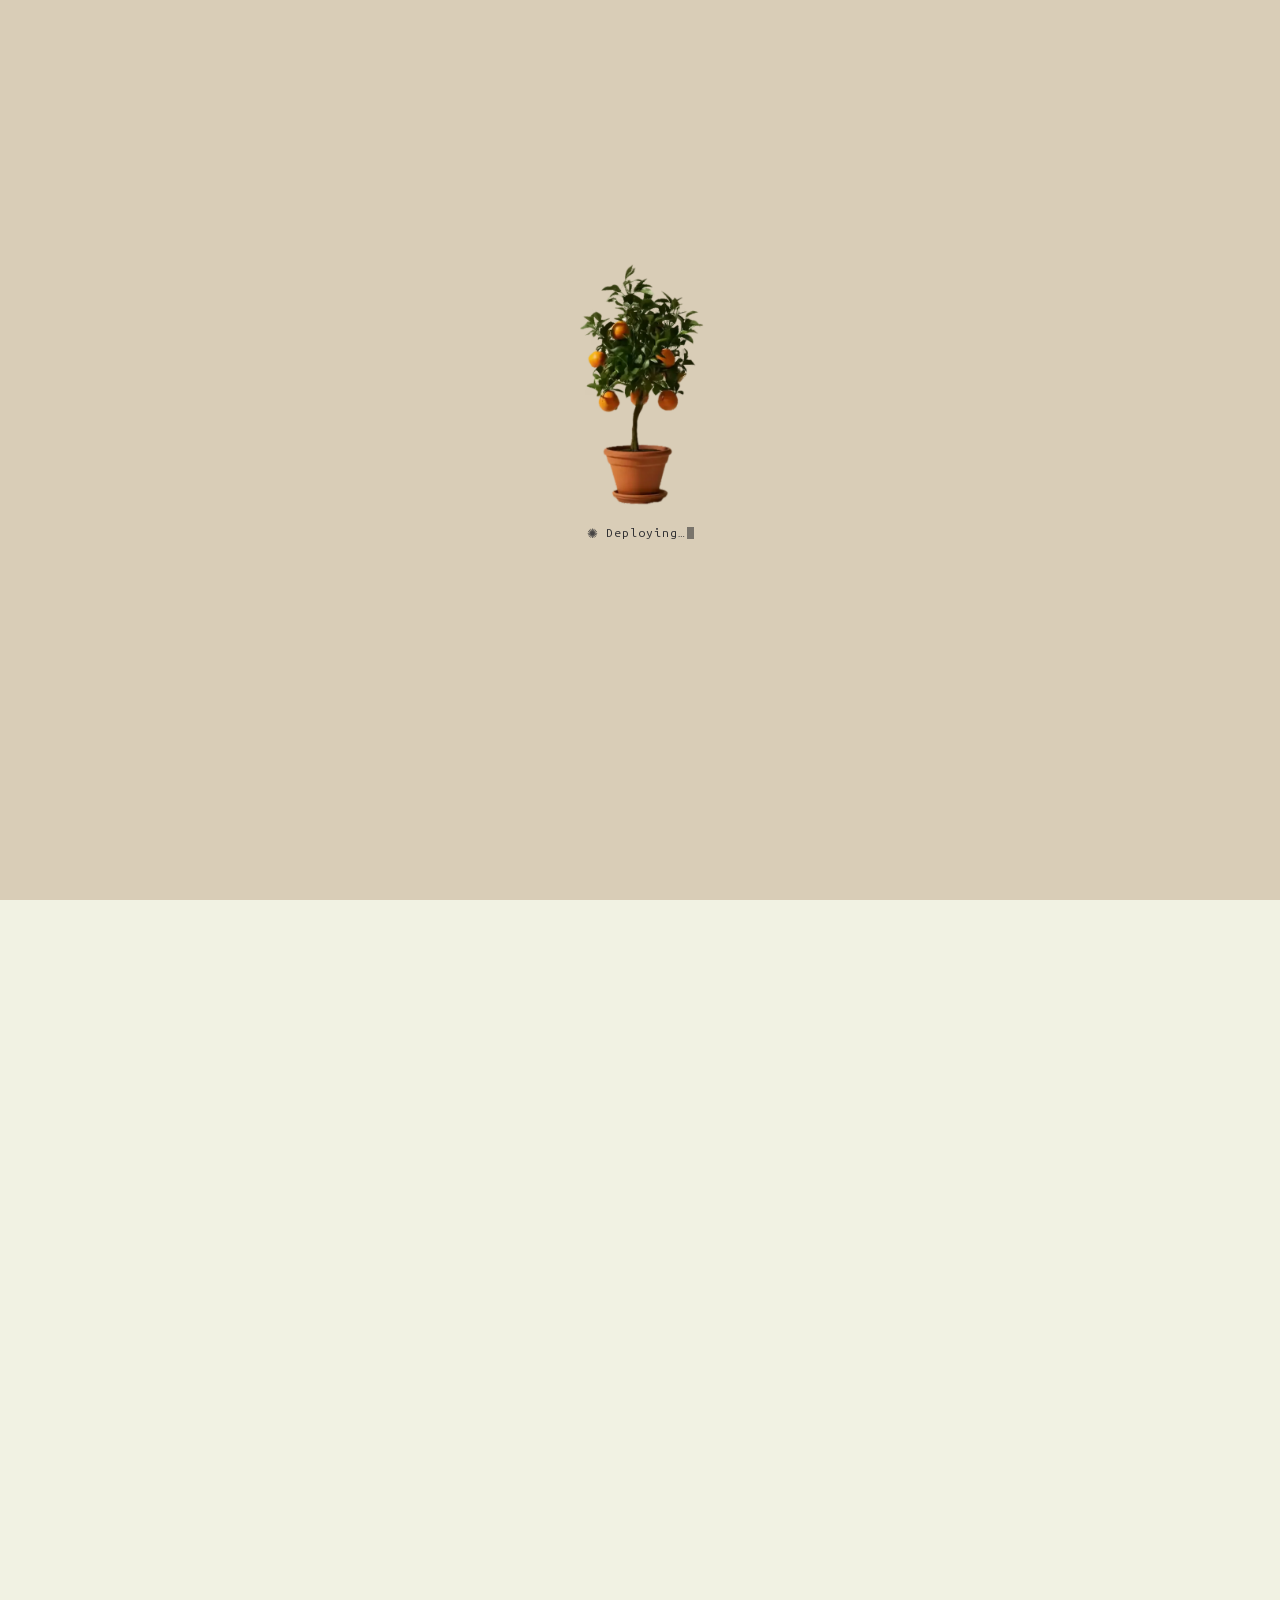
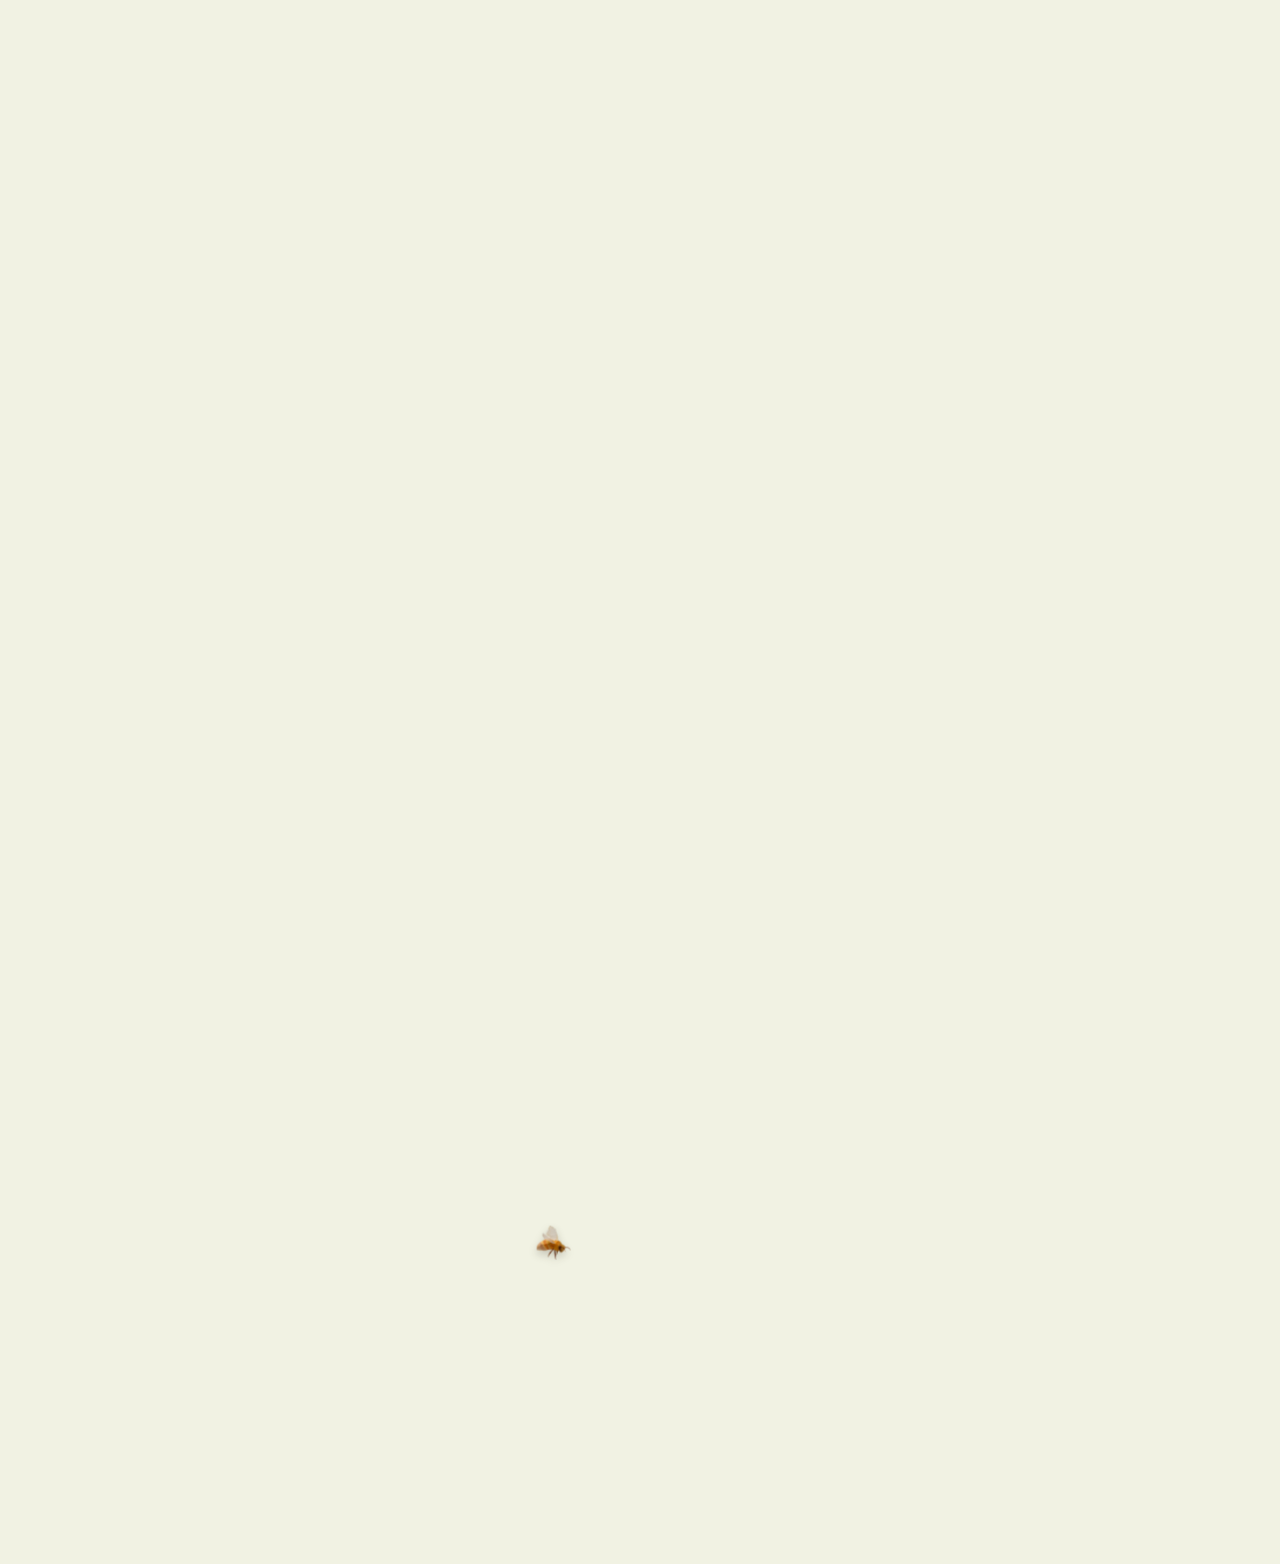
==== commit e4731476: "❀ The small peony clears the studio line at tablet widths; phone footer: the house bigger and lower," ====
--- a/index.html
+++ b/index.html
@@ -574,6 +574,10 @@
 .flip.big{left:47%;bottom:calc(43vh - 40px);width:min(36vh,25vw)}   /* 11-14 (Ivy): a little lower */
 /* 11-12 (Ivy): a third, smaller flower above the studio line, flipping through flowers the garden doesn't use */
 .flip.small{left:38%;bottom:calc(24vh - 40px);width:min(15vh,10.5vw);rotate:-10deg}   /* 11-14 (Ivy): down with the studio line */
+/* 11-18 (Ivy): tablets and small laptops (760-1199): the studio line wraps under the small flower, so it rises to clear
+   the text's ink with air. The text's top sits ~(123px + 6.5vh + 5.8vw) above the closing's foot (measured); the flower's
+   ink starts ~12% in from its box; ~28 px of air. Taller screens keep the old spot (the max). 1200+ and phones unchanged */
+@media (min-width:760px) and (max-width:1199px){.flip.small{bottom:max(calc(24vh - 40px),calc(158px + 6.5vh + 5.8vw - min(1.8vh,1.26vw)))}}
 /* 11-13 (Ivy): phones only, the café au lait dahlia crowns the closing above the studio line */
 .dahlia-top{display:none;position:absolute;z-index:1;height:auto;pointer-events:none;
   filter:drop-shadow(0 14px 16px rgba(40,34,20,.2)) drop-shadow(0 2px 3px rgba(40,34,20,.16))}
@@ -688,6 +692,10 @@
   .floor{order:5}
   .flip.big{left:calc(var(--m) + 12px);bottom:calc(var(--below,129px) + min(62vw,270px) * (1.032 - .19) - 15vw);width:30vw}
   .flip.small{left:50vw;bottom:calc(var(--below,129px) - 93px);width:16vw}
+  /* 11-18 (Ivy picked protos/foot-r1 a): the house bigger and lower, cropped past its corner on the shadowed right side
+     (the front face ends at ~0.80 of its width; 0.88 stays on screen); the small flower left and up */
+  .home{--cw:min(80vw,350px);margin-bottom:78px;margin-right:calc(-1 * (var(--m) + (1 - .88) * var(--cw)))}
+  .flip.small{left:36vw;bottom:calc(var(--below,129px) - 93px + 26px)}
   .contact a.mail{font-size:clamp(28px,9vw,44px)}
   .foot{flex-direction:column;gap:6px}
   .foot .promise{font-size:16px}
@@ -697,8 +705,8 @@
   *,*::before,*::after{animation:none!important;transition:none!important}
 }
 </style>
-<link rel="stylesheet" href="logo/story.css?v=68">
-<link rel="stylesheet" href="logo/b-variant.css?v=68">
+<link rel="stylesheet" href="logo/story.css?v=69">
+<link rel="stylesheet" href="logo/b-variant.css?v=69">
 <style>
 /* ================= the page colour (11-13, Ivy): green, oatmeal, black on one slider =================
    The engine in the head sets: --h-o / --h-k (the oatmeal and black paintings over the hero green and its block slices),
@@ -973,17 +981,17 @@
 <footer class="foot-wrap"><div class="foot"><span>planetbased.io <span class="yr"><span class="copy">©</span> 2026</span></span><span class="promise">Technology that gives energy back.</span></div></footer>
 
 
-<script src="logo/hero-logo-data.js?v=68"></script>
-<script src="logo/pose.js?v=68"></script>
-<script src="logo/sound.js?v=68"></script>
-<script src="logo/bees.js?v=68"></script>
-<script src="logo/hero-logo.js?v=68"></script>
-<script src="logo/story.js?v=68"></script>
-<script src="logo/common.js?v=68"></script>
-<script src="logo/song.js?v=68"></script>
-<script src="logo/strings.js?v=68"></script>
-<script src="logo/preload.js?v=68"></script>
-<script src="logo/b-variant.js?v=68"></script>
+<script src="logo/hero-logo-data.js?v=69"></script>
+<script src="logo/pose.js?v=69"></script>
+<script src="logo/sound.js?v=69"></script>
+<script src="logo/bees.js?v=69"></script>
+<script src="logo/hero-logo.js?v=69"></script>
+<script src="logo/story.js?v=69"></script>
+<script src="logo/common.js?v=69"></script>
+<script src="logo/song.js?v=69"></script>
+<script src="logo/strings.js?v=69"></script>
+<script src="logo/preload.js?v=69"></script>
+<script src="logo/b-variant.js?v=69"></script>
 <script>
 (() => {
   'use strict';
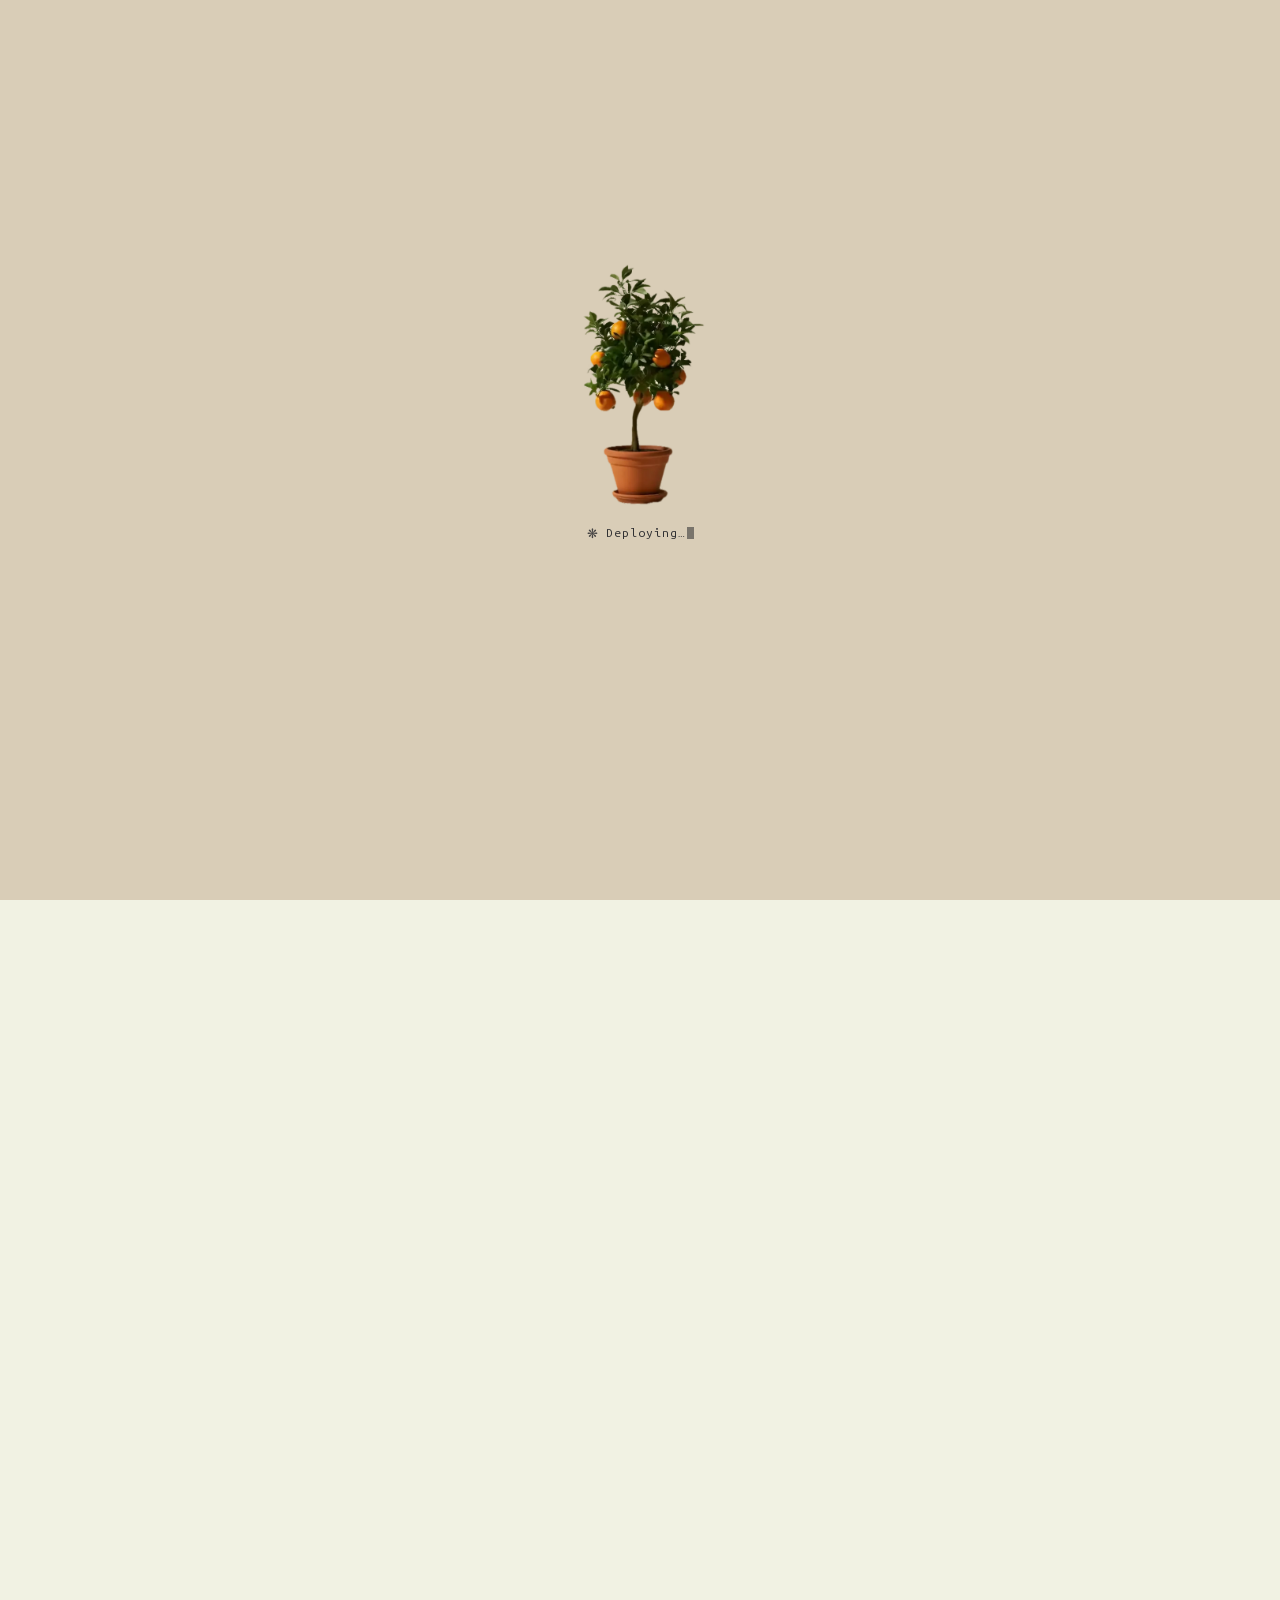
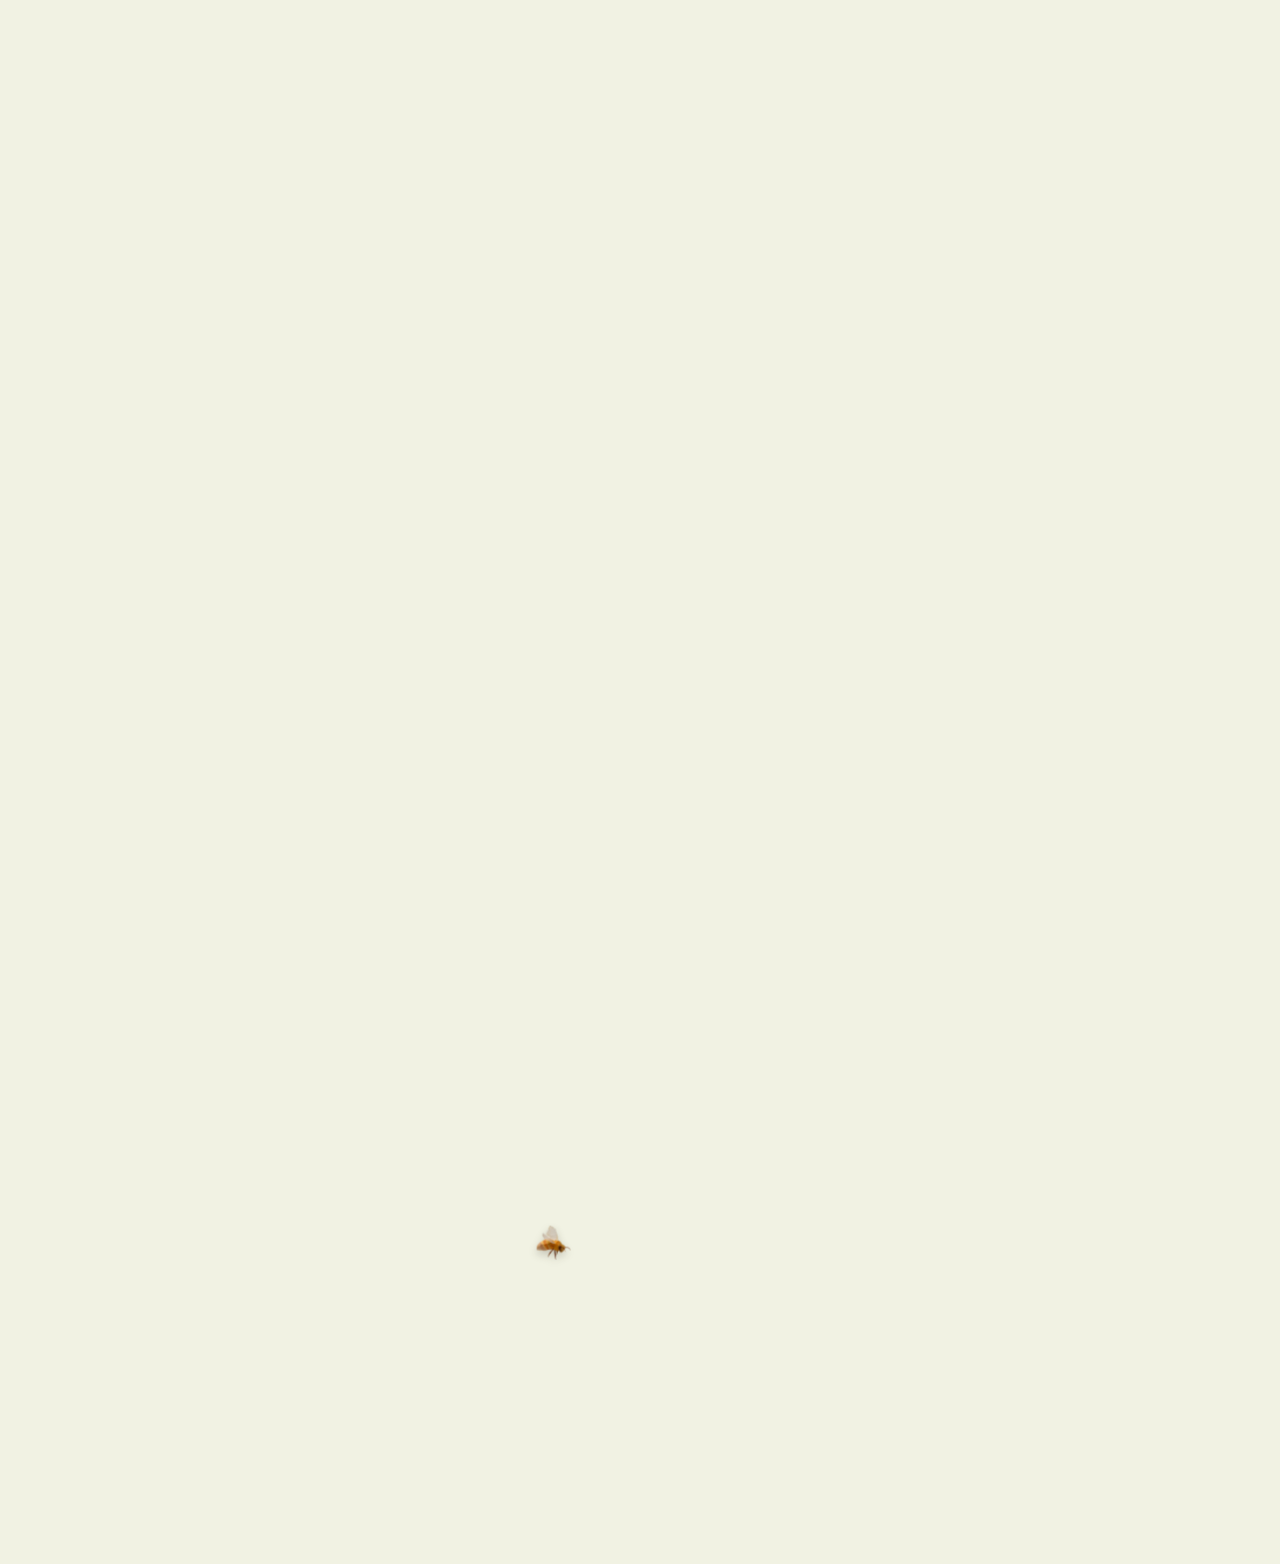
==== commit 3be77c73: "✺ No dead pause in the loader (the word leaves as the wind fades); the gold moment is one smooth fad" ====
--- a/index.html
+++ b/index.html
@@ -705,8 +705,8 @@
   *,*::before,*::after{animation:none!important;transition:none!important}
 }
 </style>
-<link rel="stylesheet" href="logo/story.css?v=69">
-<link rel="stylesheet" href="logo/b-variant.css?v=69">
+<link rel="stylesheet" href="logo/story.css?v=71">
+<link rel="stylesheet" href="logo/b-variant.css?v=71">
 <style>
 /* ================= the page colour (11-13, Ivy): green, oatmeal, black on one slider =================
    The engine in the head sets: --h-o / --h-k (the oatmeal and black paintings over the hero green and its block slices),
@@ -981,17 +981,17 @@
 <footer class="foot-wrap"><div class="foot"><span>planetbased.io <span class="yr"><span class="copy">©</span> 2026</span></span><span class="promise">Technology that gives energy back.</span></div></footer>
 
 
-<script src="logo/hero-logo-data.js?v=69"></script>
-<script src="logo/pose.js?v=69"></script>
-<script src="logo/sound.js?v=69"></script>
-<script src="logo/bees.js?v=69"></script>
-<script src="logo/hero-logo.js?v=69"></script>
-<script src="logo/story.js?v=69"></script>
-<script src="logo/common.js?v=69"></script>
-<script src="logo/song.js?v=69"></script>
-<script src="logo/strings.js?v=69"></script>
-<script src="logo/preload.js?v=69"></script>
-<script src="logo/b-variant.js?v=69"></script>
+<script src="logo/hero-logo-data.js?v=71"></script>
+<script src="logo/pose.js?v=71"></script>
+<script src="logo/sound.js?v=71"></script>
+<script src="logo/bees.js?v=71"></script>
+<script src="logo/hero-logo.js?v=71"></script>
+<script src="logo/story.js?v=71"></script>
+<script src="logo/common.js?v=71"></script>
+<script src="logo/song.js?v=71"></script>
+<script src="logo/strings.js?v=71"></script>
+<script src="logo/preload.js?v=71"></script>
+<script src="logo/b-variant.js?v=71"></script>
 <script>
 (() => {
   'use strict';
@@ -2394,7 +2394,7 @@
 <script src="breeze/tapme.js?v=3"></script>   <!-- 11-18 (Ivy): the hero's "⟵ tap!" -->
 <script src="breeze/cardsound.js?v=19"></script>
 <script src="breeze/flute.js?v=1"></script>
-<script src="breeze/gold.js?v=4"></script>
+<script src="breeze/gold.js?v=6"></script>
 <script src="breeze/breeze.js?v=11"></script>
 <script data-goatcounter="https://planetbased.goatcounter.com/count"
         async src="//gc.zgo.at/count.js"></script>
--- a/logo/story.css
+++ b/logo/story.css
@@ -323,11 +323,11 @@
    deep ochre on the oatmeal ground so it still reads */
 /* 11-18 (Ivy picked in protos/hint-r3): Deep gold on green and dark; on the oatmeal ground a brass that reads as gold,
    yellower and less red than the old ochre, dark enough for the hint's fine type (3:1 on #C4B8A2) */
-:root{--gold-ink:#F0A81C;--gold-lit:#FFDB85}
+:root{--gold-ink:#F0A81C;--gold-lit:#F5B94A}   /* 11-18: --gold-lit is spare (the type has no light now) */
 /* 11-18 (Ivy: the mustard read dark and didn't match the strings): on oat the type takes the strings' own gold from the
    gold moment (c/breeze/gold.js GOLD #C9952E, lit MID #E2B955), like the sun. Legibility comes from the hint's weight
    (500) and a hair of size, never a darker colour; full opacity */
-html[data-type="dark"]:not([data-page="dark"]){--gold-ink:#C9952E;--gold-lit:#E2B955}
+html[data-type="dark"]:not([data-page="dark"]){--gold-ink:#C9952E;--gold-lit:#D6A645}
 html[data-type="dark"]:not([data-page="dark"]) .hs-hint{font-weight:500;font-size:calc(min(2.6cqh,1.55cqw) * .8)}
 @media (max-width:759px){html[data-type="dark"]:not([data-page="dark"]) .hs-hint{font-size:12px}}
 /* 11-18 (Ivy): the hint on every load: it fades in and stays (.stay, shared/song.js); after the tap it fades out (.gone) */
@@ -341,13 +341,8 @@
 .hs-hint{color:var(--gold-ink)}
 @keyframes hsHintIn{0%{opacity:0}7%{opacity:.92}93%{opacity:.92}100%{opacity:0}}
 @keyframes hsHintInPh{0%{opacity:0}7%{opacity:.95}93%{opacity:.95}100%{opacity:0}}
-/* the gold moment on the type: each piece mixes toward the gold ink by --gold (0 to 1) and toward its lit tone by --glit
-   as the light passes it (set per element by gold.js; colour only, so it is safe everywhere) */
-/* 11-18 (Ivy: the fade back through a muddy yellow): no colour tween between oat and gold. gold.js dips each piece's
-   opacity and swaps it to gold (.is-gold) at the bottom of the dip, and back the same way, about 0.6 s; within the gold
-   only the travelling light mixes gold toward its lit tone */
-.hero :is(.mark,.dateline b,.thesis).is-gold{color:color-mix(in srgb,var(--gold-lit) calc(var(--glit,0) * 100%),var(--gold-ink))}
-.hero p.hs-hint{color:color-mix(in srgb,var(--gold-lit) calc(var(--glit,0) * 100%),var(--gold-ink))}   /* the hint is gold always */
+/* 11-18 (Ivy: too flashy): the type's gold is now one smooth colour fade in gold.js (no class, no travelling light) */
+.hero p.hs-hint{color:var(--gold-ink)}   /* the hint is gold always, one gold */
 /* phones: the open word runs under the studio line, so the closed logo sits 12 px lower than the one margin (the word
    then clears the studio line by ~16 px), and the hint (in the same top row) steps aside while the word is open */
 @media (max-width:759px){
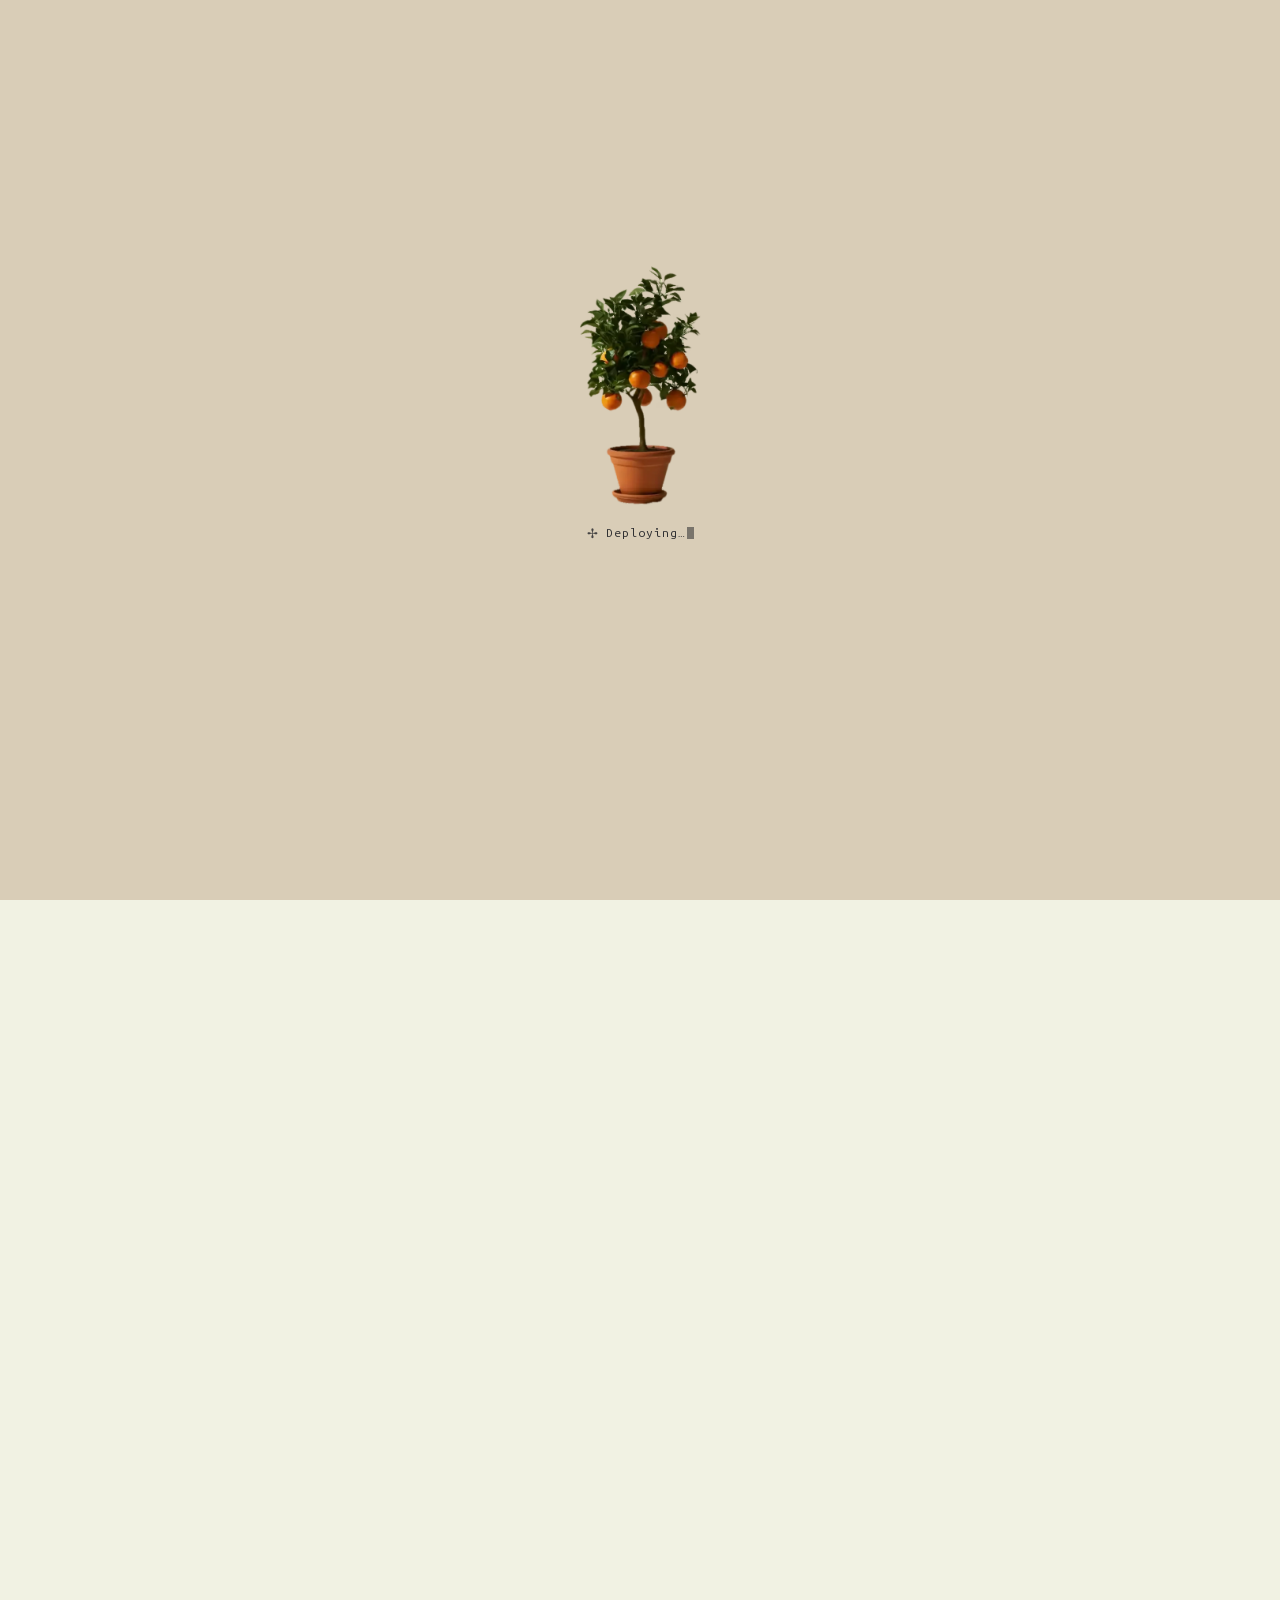
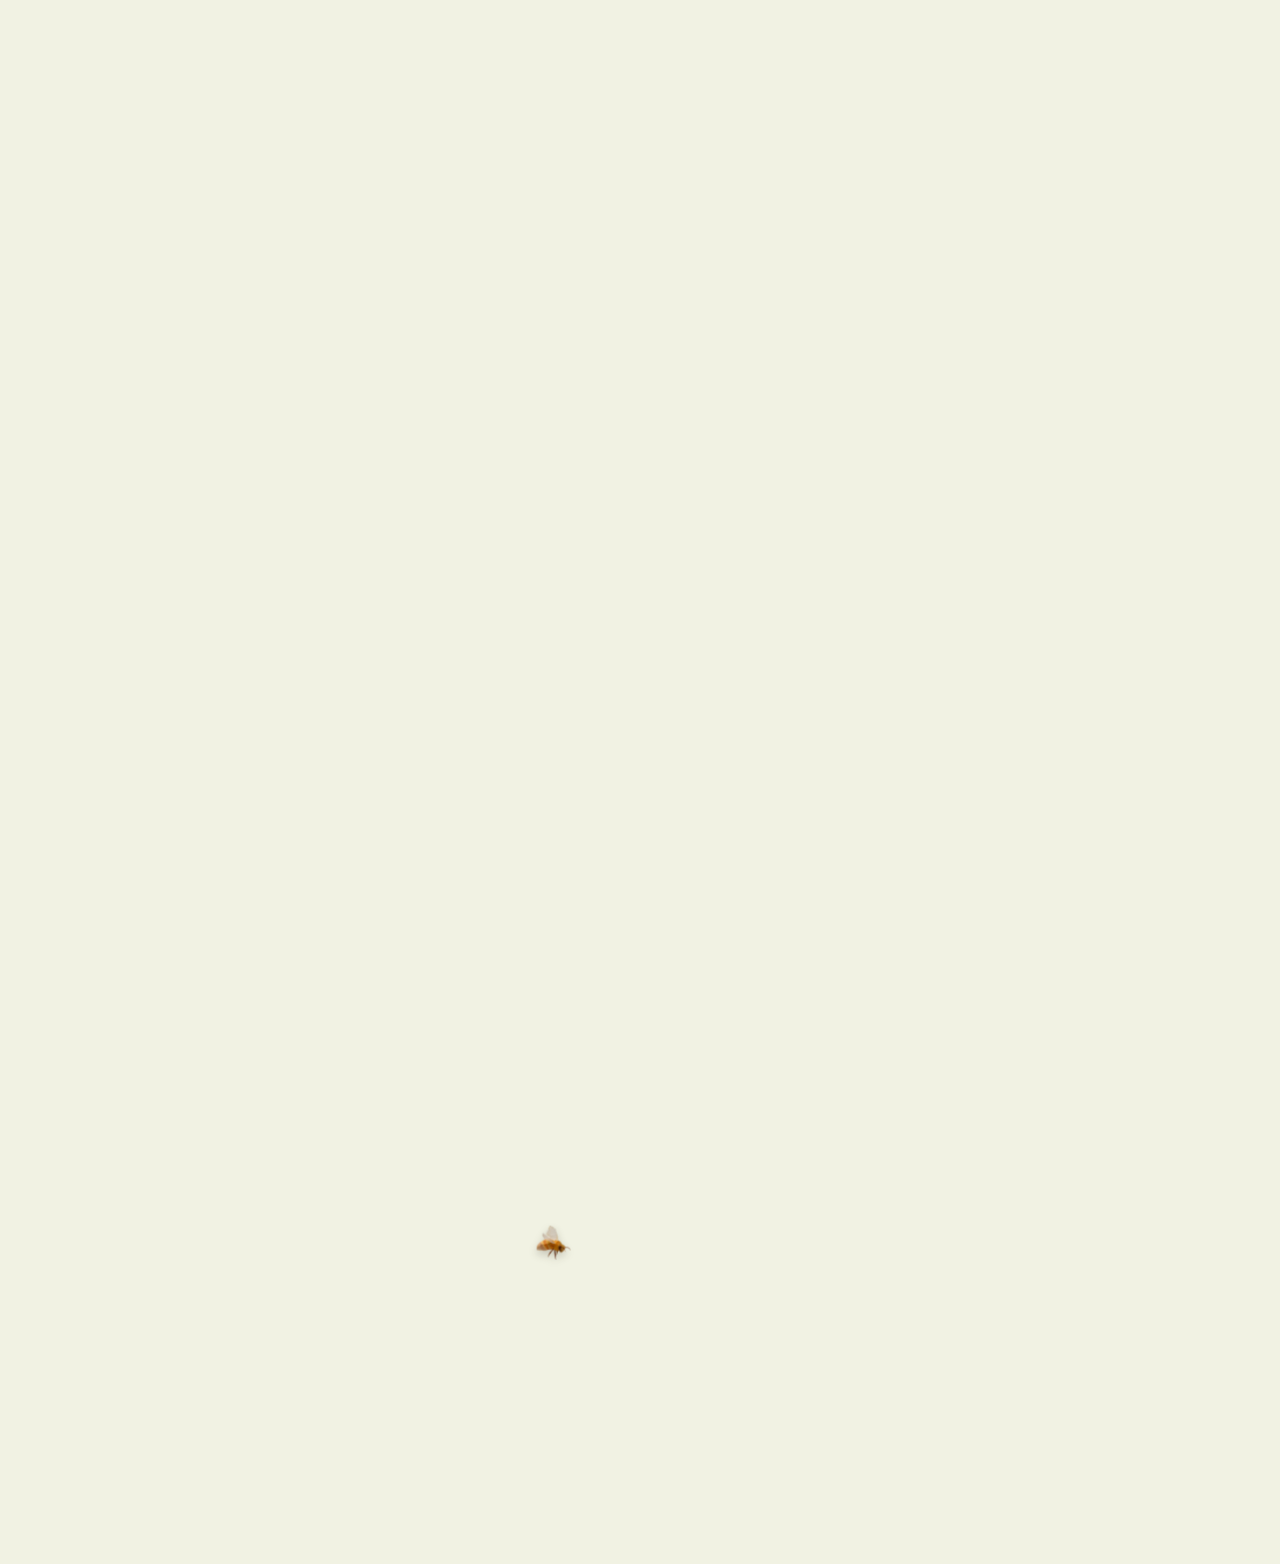
==== commit 24bbaebb: "✺ The loader tree keeps turning until the slice; light mode: the hint in ink, a sunnier gold moment " ====
--- a/index.html
+++ b/index.html
@@ -705,8 +705,8 @@
   *,*::before,*::after{animation:none!important;transition:none!important}
 }
 </style>
-<link rel="stylesheet" href="logo/story.css?v=71">
-<link rel="stylesheet" href="logo/b-variant.css?v=71">
+<link rel="stylesheet" href="logo/story.css?v=74">
+<link rel="stylesheet" href="logo/b-variant.css?v=74">
 <style>
 /* ================= the page colour (11-13, Ivy): green, oatmeal, black on one slider =================
    The engine in the head sets: --h-o / --h-k (the oatmeal and black paintings over the hero green and its block slices),
@@ -825,11 +825,15 @@
       <script>
       // phones: the tree starts moving as soon as its animation has loaded; until then the still frame shows
       (function () { var t = document.getElementById('loaderTree'); if (!t || !document.documentElement.classList.contains('boot')) return;
-        // 11-18 (Ivy: the tree jumped at its loop point): the tree turns ONCE, easing over its last frames, and comes to
-        // rest; it never restarts. Its 40 frames (the transparent WebP's, 83 ms each) are one sprite sheet stepped by
-        // background-position (alpha kept everywhere, Safari included; no video, no filter). The loader waits for the
-        // turn to end (shared/preload.js reads window.__pbTree), so the word arrives as the tree settles
-        var TURN = 2000, C = 8, N = 40, done, sheet = new Image();
+        // 11-18 (Ivy: the tree jumped at its loop point): the tree turns ONCE and never restarts. Its 40 frames (the
+        // transparent WebP's) are one sprite sheet stepped by background-position (alpha kept everywhere, Safari included;
+        // no video, no filter).
+        // 11-18 (Ivy: it rested while the word was up): the one turn now spans the whole loader, from its start to the
+        // moment the slices take the tree. The loader still lets the word in TURN ms after the turn starts
+        // (shared/preload.js reads window.__pbTree), but the turn carries on; when the entrance knows when the cut comes
+        // (logo/b-variant.js plan()) it calls window.__pbTreeTo(at) and the frames left are spread to end then, on a soft
+        // even ease. The cut's slices are clones of this box, so every .loader-tree-sp (theirs too) gets each frame
+        var TURN = 2000, GUESS = 4000, C = 8, N = 40, done, sheet = new Image();
         window.__pbTree = new Promise(function (r) { done = r; }); setTimeout(done, 5000);
         if (matchMedia('(prefers-reduced-motion: reduce)').matches) { done(); return; }
         sheet.onerror = function () { done(); };
@@ -842,11 +846,17 @@
           place(); t.style.visibility = 'hidden';
           window.__pbTreeAnimAt = performance.now(); dispatchEvent(new Event('pb:treeanim'));
           new MutationObserver(function () { if (!t.getAttribute('src')) sp.remove(); }).observe(t, { attributes: true, attributeFilter: ['src'] });
-          var t0 = performance.now(), shown = -1;
+          var t0 = performance.now(), shown = -1, s0 = t0, e0 = 0, D = GUESS, e = 0;
+          setTimeout(done, TURN);
+          var ease = function (x) { return 1 - Math.pow(1 - x, 1.25); };   // soft, no long tail
+          window.__pbTreeTo = function (at) { var now = performance.now(); e0 = e; s0 = now; D = Math.max(200, at - now); };
+          window.__pbTreeFrame = function () { return shown; };
           (function step(now) {
-            var k = Math.min(1, Math.max(0, (now - t0) / TURN)), e = 1 - Math.pow(1 - k, 2.2), f = Math.min(N - 1, Math.floor(e * N));
-            if (f !== shown) { shown = f; place(); sp.style.backgroundPosition = ((f % C) / (C - 1) * 100).toFixed(3) + '% ' + (Math.floor(f / C) / (N / C - 1) * 100).toFixed(3) + '%'; }
-            if (k < 1) requestAnimationFrame(step); else done();
+            var k = Math.min(1, Math.max(0, (now - s0) / D)); e = e0 + (1 - e0) * ease(k);
+            var f = Math.min(N - 1, Math.round(e * (N - 1)));   // the last frame lands just as the slices take the tree
+            if (f !== shown) { shown = f; place(); var bp = ((f % C) / (C - 1) * 100).toFixed(3) + '% ' + (Math.floor(f / C) / (N / C - 1) * 100).toFixed(3) + '%';
+              document.querySelectorAll('.loader-tree-sp').forEach(function (n) { n.style.backgroundPosition = bp; }); }
+            if (document.querySelector('.loader-tree-sp') && now - t0 < 15000) requestAnimationFrame(step); else done();   // runs until the slices go (a retime can come late)
           })(t0);
         }); };
         sheet.src = 'img/orange-tree-sheet.webp'; })();
@@ -981,17 +991,17 @@
 <footer class="foot-wrap"><div class="foot"><span>planetbased.io <span class="yr"><span class="copy">©</span> 2026</span></span><span class="promise">Technology that gives energy back.</span></div></footer>
 
 
-<script src="logo/hero-logo-data.js?v=71"></script>
-<script src="logo/pose.js?v=71"></script>
-<script src="logo/sound.js?v=71"></script>
-<script src="logo/bees.js?v=71"></script>
-<script src="logo/hero-logo.js?v=71"></script>
-<script src="logo/story.js?v=71"></script>
-<script src="logo/common.js?v=71"></script>
-<script src="logo/song.js?v=71"></script>
-<script src="logo/strings.js?v=71"></script>
-<script src="logo/preload.js?v=71"></script>
-<script src="logo/b-variant.js?v=71"></script>
+<script src="logo/hero-logo-data.js?v=74"></script>
+<script src="logo/pose.js?v=74"></script>
+<script src="logo/sound.js?v=74"></script>
+<script src="logo/bees.js?v=74"></script>
+<script src="logo/hero-logo.js?v=74"></script>
+<script src="logo/story.js?v=74"></script>
+<script src="logo/common.js?v=74"></script>
+<script src="logo/song.js?v=74"></script>
+<script src="logo/strings.js?v=74"></script>
+<script src="logo/preload.js?v=74"></script>
+<script src="logo/b-variant.js?v=74"></script>
 <script>
 (() => {
   'use strict';
@@ -2394,7 +2404,7 @@
 <script src="breeze/tapme.js?v=3"></script>   <!-- 11-18 (Ivy): the hero's "⟵ tap!" -->
 <script src="breeze/cardsound.js?v=19"></script>
 <script src="breeze/flute.js?v=1"></script>
-<script src="breeze/gold.js?v=6"></script>
+<script src="breeze/gold.js?v=7"></script>
 <script src="breeze/breeze.js?v=11"></script>
 <script data-goatcounter="https://planetbased.goatcounter.com/count"
         async src="//gc.zgo.at/count.js"></script>
--- a/logo/story.css
+++ b/logo/story.css
@@ -324,12 +324,9 @@
 /* 11-18 (Ivy picked in protos/hint-r3): Deep gold on green and dark; on the oatmeal ground a brass that reads as gold,
    yellower and less red than the old ochre, dark enough for the hint's fine type (3:1 on #C4B8A2) */
 :root{--gold-ink:#F0A81C;--gold-lit:#F5B94A}   /* 11-18: --gold-lit is spare (the type has no light now) */
-/* 11-18 (Ivy: the mustard read dark and didn't match the strings): on oat the type takes the strings' own gold from the
-   gold moment (c/breeze/gold.js GOLD #C9952E, lit MID #E2B955), like the sun. Legibility comes from the hint's weight
-   (500) and a hair of size, never a darker colour; full opacity */
-html[data-type="dark"]:not([data-page="dark"]){--gold-ink:#C9952E;--gold-lit:#D6A645}
-html[data-type="dark"]:not([data-page="dark"]) .hs-hint{font-weight:500;font-size:calc(min(2.6cqh,1.55cqw) * .8)}
-@media (max-width:759px){html[data-type="dark"]:not([data-page="dark"]) .hs-hint{font-size:12px}}
+/* 11-18 (Ivy): on oat the gold is only the gold moment's (strings, type, logo): a sunnier gold, the strings in its hue
+   (c/breeze/gold.js); the hint there is ink (below), since no gold is both light and readable on oat */
+html[data-type="dark"]:not([data-page="dark"]){--gold-ink:#DDA941;--gold-lit:#E2B256}   /* 11-18 (Ivy): the oat gold moment, sunnier, less brown */
 /* 11-18 (Ivy): the hint on every load: it fades in and stays (.stay, shared/song.js); after the tap it fades out (.gone) */
 @keyframes hsHintStay{from{opacity:0}to{opacity:.92}}
 @keyframes hsHintStayPh{from{opacity:0}to{opacity:.95}}
@@ -343,6 +340,8 @@
 @keyframes hsHintInPh{0%{opacity:0}7%{opacity:.95}93%{opacity:.95}100%{opacity:0}}
 /* 11-18 (Ivy: too flashy): the type's gold is now one smooth colour fade in gold.js (no class, no travelling light) */
 .hero p.hs-hint{color:var(--gold-ink)}   /* the hint is gold always, one gold */
+/* 11-18 (Ivy: no gold reads on oat): on the oatmeal ground the hint is the page's own ink, the thesis colour, at its dainty weight */
+html[data-type="dark"]:not([data-page="dark"]) .hero p.hs-hint{color:inherit}
 /* phones: the open word runs under the studio line, so the closed logo sits 12 px lower than the one margin (the word
    then clears the studio line by ~16 px), and the hint (in the same top row) steps aside while the word is open */
 @media (max-width:759px){
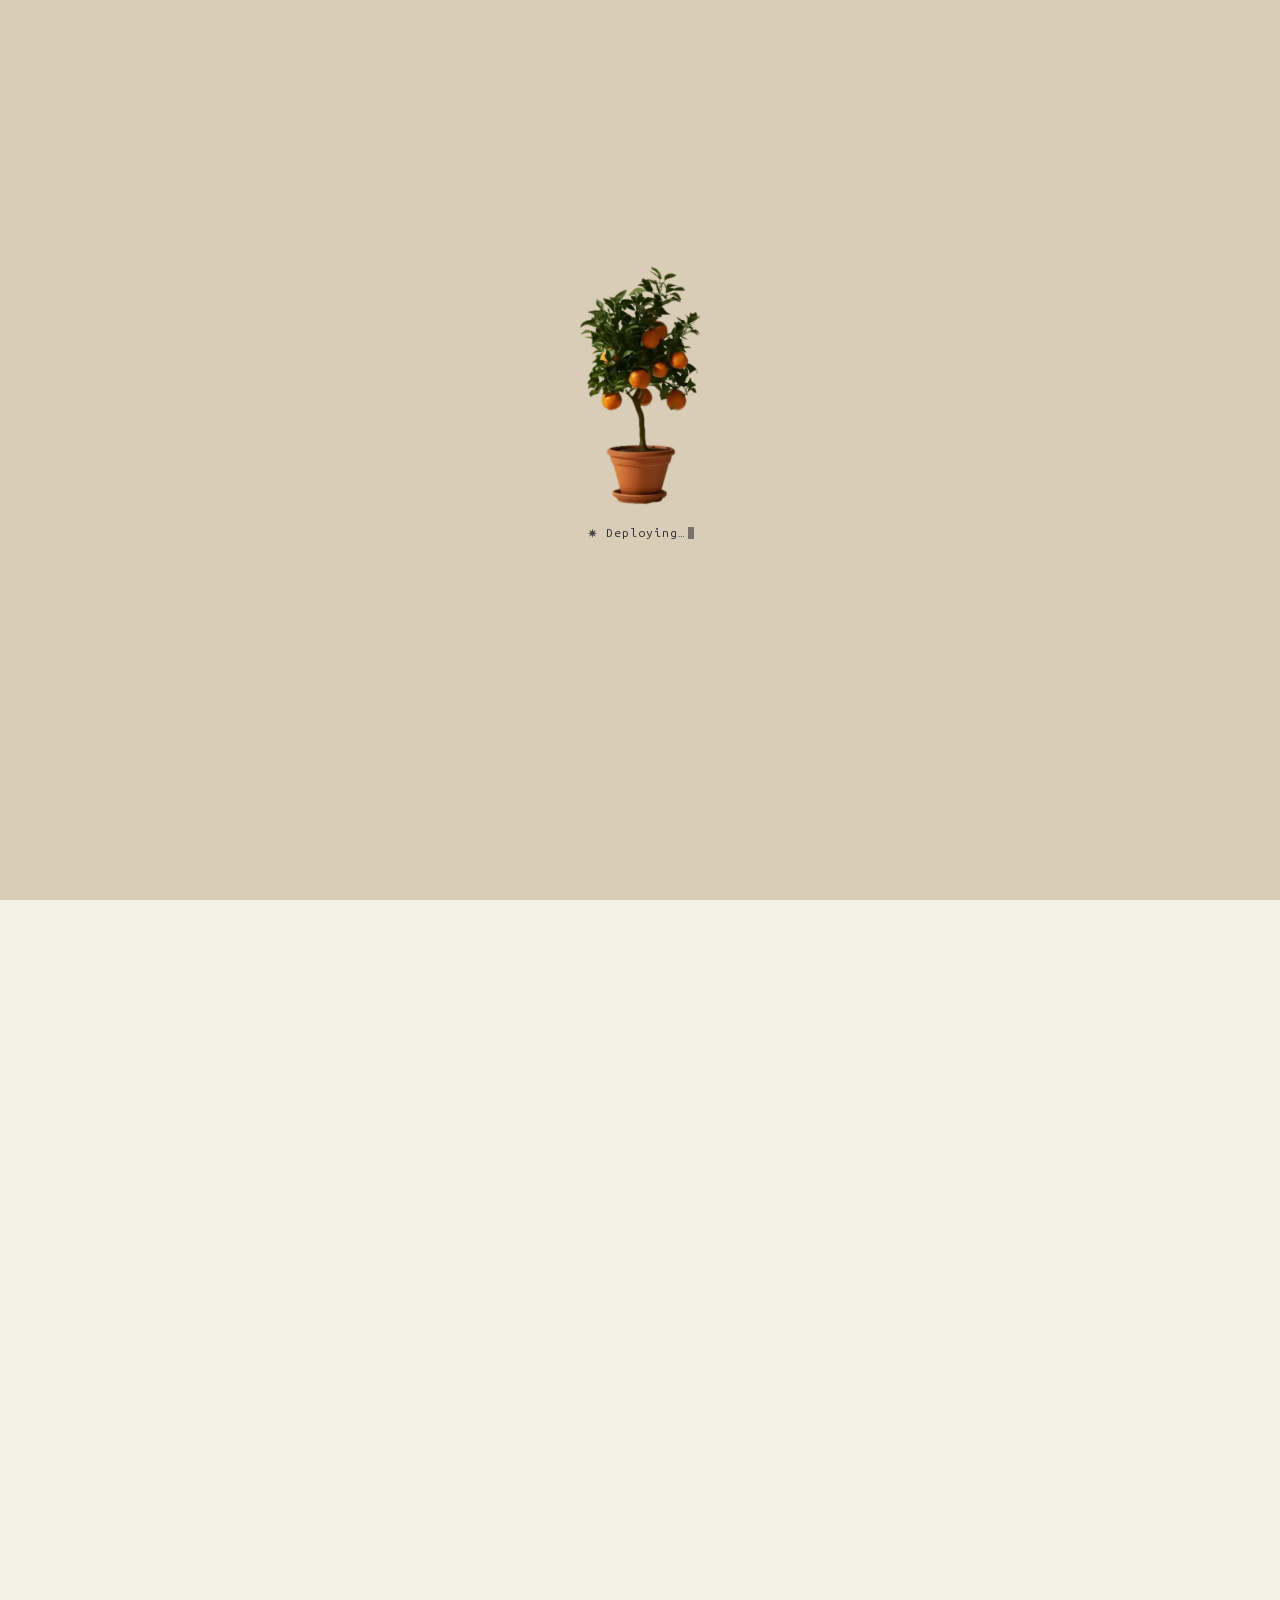
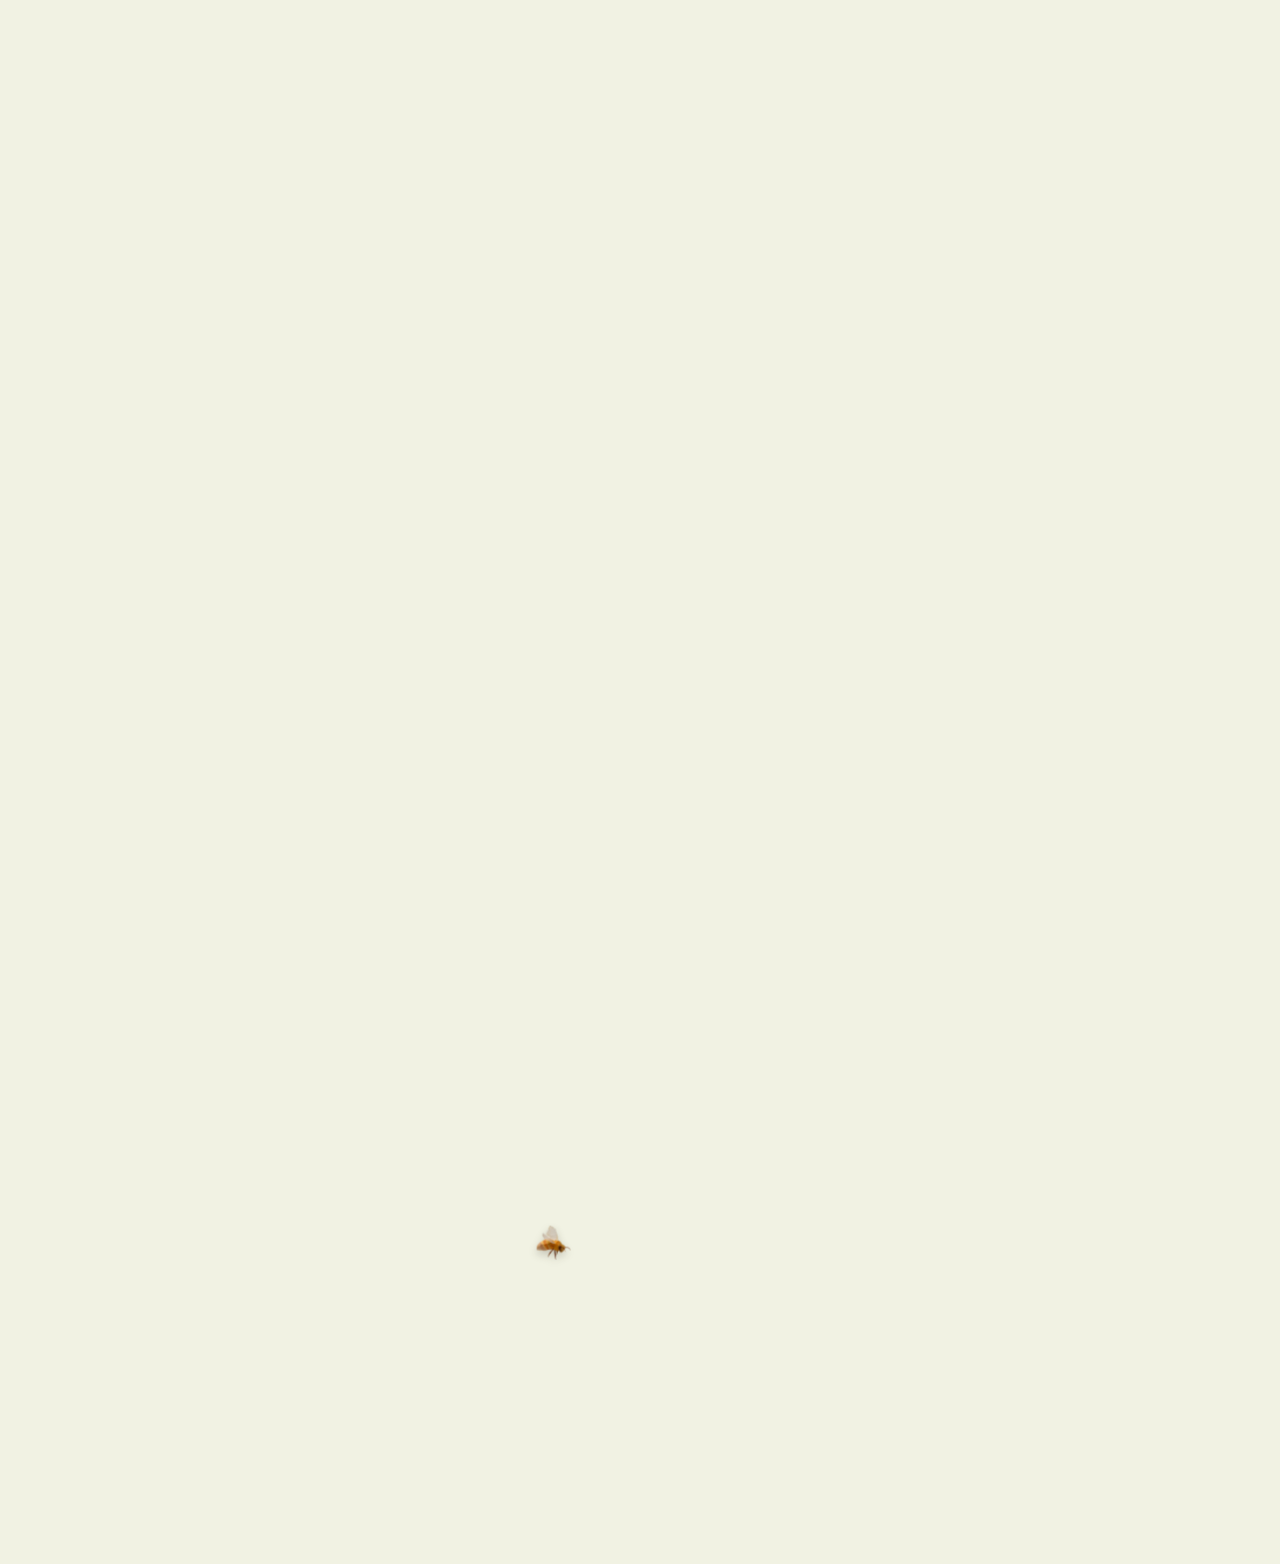
==== commit f778319e: "✺ Shorter wait after planetbased.io in the loader; the hint sits higher; a typography pass across th" ====
--- a/index.html
+++ b/index.html
@@ -403,7 +403,7 @@
   -webkit-mask:url(img/pencil-underline.webp) center/100% 100% no-repeat;mask:url(img/pencil-underline.webp) center/100% 100% no-repeat}
 
 .cap{position:relative;display:grid;grid-template-columns:minmax(0,2fr) minmax(0,6fr);column-gap:var(--gut);align-items:baseline;padding-top:clamp(18px,2.4vh,30px);opacity:var(--c)}
-.cap h2{font-size:clamp(28px,2.6vw,52px);font-weight:450;letter-spacing:-.02em;line-height:1;font-variation-settings:"opsz" 48}
+.cap h2{font-size:clamp(28px,2.6vw,52px);font-weight:450;letter-spacing:-.02em;line-height:1;text-wrap:balance;font-variation-settings:"opsz" 48}
 .cap .tt{position:relative;display:inline-block}
 /* a different pencil line under each title, drawn left to right the first time it is seen */
 .t-under{position:absolute;left:-4%;width:110%;max-width:none;top:96%;height:.34em;object-fit:fill;mix-blend-mode:multiply;opacity:.88;pointer-events:none;
@@ -416,6 +416,9 @@
 .cap-bee img.on{opacity:1}
 /* one measure for every plate, set so each description runs exactly three lines */
 .cap p{font-size:clamp(16px,1.18vw,22px);line-height:1.38;font-weight:380;max-width:var(--capw,59ch);text-wrap:pretty;color:#26292a}
+/* 11-18 (Ivy's typography pass): the short card blurbs (up to six lines) balance, so no short last line or steps at any
+   width; Unicorn's longer one stays pretty (balance only works up to six lines) */
+.plate:not([data-k="uni"]) .cap p{text-wrap:balance}
 
 .blk.exit{display:none}
 .loader{display:none}
@@ -491,7 +494,7 @@
 .motion .moving .shade{opacity:1}
 .motion .loader{display:grid;position:absolute;inset:0;z-index:1;place-items:center;pointer-events:none}
 .motion .pin.sliding .loader,.motion .pin:not(.intro) .loader{opacity:0;transition:opacity .7s ease}
-.loader p{font-family:var(--mono);font-size:12px;letter-spacing:.12em;text-transform:none;color:var(--green)}
+.loader p{font-family:var(--mono);font-size:12px;letter-spacing:.12em;padding-left:.12em;text-transform:none;color:var(--green)}   /* padding-left: the trailing tracking, balanced so it centres by its ink */
 /* 11-12 (Ivy): the name is always the domain as typed, lowercase */
 .foot span:first-child{text-transform:none}
 
@@ -548,7 +551,7 @@
 .closing{position:relative;display:grid;grid-template-columns:repeat(12,1fr);column-gap:var(--gut);padding:clamp(120px,18vh,240px) var(--m) 0;align-items:end;align-content:end;
   min-height:100vh;min-height:100svh}
 .contact{grid-column:1 / span 8;padding-bottom:calc(var(--nw) * .07)}   /* 11-14 (Ivy): closer to the footer line */
-.studio{font-size:clamp(20px,1.6vw,34px);line-height:1.32;font-weight:380;letter-spacing:-.008em;max-width:var(--studiow,37.5ch);text-wrap:pretty;color:#26292a;
+.studio{font-size:clamp(20px,1.6vw,34px);line-height:1.38;font-weight:380;letter-spacing:-.008em;max-width:var(--studiow,37.5ch);text-wrap:pretty;color:#26292a;
   font-variation-settings:"opsz" 32;margin-bottom:clamp(34px,5vh,64px)}   /* 11-14 (Ivy): lower, inside the scene with the flowers */
 .studio .pen{position:relative;white-space:nowrap}
 .ph-only{display:none}
@@ -563,7 +566,7 @@
 .studio .pen img.u-a{left:-3%;width:106%;top:86%;height:.44em;transform:scaleX(-1) rotate(-.9deg)}
 .studio .pen img.u-b{left:5%;width:88%;top:103%;height:.36em;transform:scaleX(-1) rotate(.7deg)}
 /* one quieter line under the address */
-.quiet{margin-top:clamp(12px,1.6vh,22px);font-size:clamp(17px,1.25vw,26px);font-weight:360;color:var(--ink-2);letter-spacing:-.005em}
+.quiet{text-wrap:pretty;margin-top:clamp(12px,1.6vh,22px);font-size:clamp(17px,1.25vw,26px);font-weight:360;color:var(--ink-2);letter-spacing:-.005em}
 .stranger{position:relative;display:inline-block}
 /* the garden: a big flower and a small one, each a stop-motion flipbook of the paper dahlias and peonies, and their bees */
 .garden{position:absolute;inset:0;pointer-events:none}   /* no stacking context: the bees inside can sit above the house */
@@ -705,8 +708,8 @@
   *,*::before,*::after{animation:none!important;transition:none!important}
 }
 </style>
-<link rel="stylesheet" href="logo/story.css?v=74">
-<link rel="stylesheet" href="logo/b-variant.css?v=74">
+<link rel="stylesheet" href="logo/story.css?v=79">
+<link rel="stylesheet" href="logo/b-variant.css?v=79">
 <style>
 /* ================= the page colour (11-13, Ivy): green, oatmeal, black on one slider =================
    The engine in the head sets: --h-o / --h-k (the oatmeal and black paintings over the hero green and its block slices),
@@ -991,17 +994,17 @@
 <footer class="foot-wrap"><div class="foot"><span>planetbased.io <span class="yr"><span class="copy">©</span> 2026</span></span><span class="promise">Technology that gives energy back.</span></div></footer>
 
 
-<script src="logo/hero-logo-data.js?v=74"></script>
-<script src="logo/pose.js?v=74"></script>
-<script src="logo/sound.js?v=74"></script>
-<script src="logo/bees.js?v=74"></script>
-<script src="logo/hero-logo.js?v=74"></script>
-<script src="logo/story.js?v=74"></script>
-<script src="logo/common.js?v=74"></script>
-<script src="logo/song.js?v=74"></script>
-<script src="logo/strings.js?v=74"></script>
-<script src="logo/preload.js?v=74"></script>
-<script src="logo/b-variant.js?v=74"></script>
+<script src="logo/hero-logo-data.js?v=79"></script>
+<script src="logo/pose.js?v=79"></script>
+<script src="logo/sound.js?v=79"></script>
+<script src="logo/bees.js?v=79"></script>
+<script src="logo/hero-logo.js?v=79"></script>
+<script src="logo/story.js?v=79"></script>
+<script src="logo/common.js?v=79"></script>
+<script src="logo/song.js?v=79"></script>
+<script src="logo/strings.js?v=79"></script>
+<script src="logo/preload.js?v=79"></script>
+<script src="logo/b-variant.js?v=79"></script>
 <script>
 (() => {
   'use strict';
@@ -2401,7 +2404,7 @@
 </script>
 <script src="breeze/hand.js?v=21"></script>
 <script src="breeze/copied.js?v=13"></script>
-<script src="breeze/tapme.js?v=3"></script>   <!-- 11-18 (Ivy): the hero's "⟵ tap!" -->
+<script src="breeze/tapme.js?v=10"></script>   <!-- 11-18 (Ivy): the hero's "⟵ tap!" -->
 <script src="breeze/cardsound.js?v=19"></script>
 <script src="breeze/flute.js?v=1"></script>
 <script src="breeze/gold.js?v=7"></script>
--- a/logo/story.css
+++ b/logo/story.css
@@ -96,7 +96,7 @@
 
 /* the preloader's words (shared/preload.js): ?words=1 terminal, ?words=2 pencil */
 .loader .hs-ing{min-height:1.4em;white-space:nowrap;color:var(--hs-ink);display:flex;align-items:baseline;gap:.55em;justify-content:center}
-.loader .hs-ing-1{font-family:var(--mono);font-size:12px;letter-spacing:.08em}
+.loader .hs-ing-1{font-family:var(--mono);font-size:12px;letter-spacing:.08em;padding-left:.08em}   /* the trailing tracking balanced: centred by its ink */
 .loader .hs-ing-1 .hs-orn{display:inline-block;width:1em;text-align:center;font-size:13px;opacity:.85}
 .loader .hs-ing-1 .hs-txt::after{content:"";display:inline-block;width:.55em;height:1.05em;margin-left:.12em;vertical-align:-.15em;background:currentColor;opacity:.55;animation:hsCaret 1s steps(1,end) infinite}
 @keyframes hsCaret{50%{opacity:0}}
@@ -115,7 +115,7 @@
    top right, under the studio line (phones: at the hero's foot, right of the slider) */
 .hs-chips{position:absolute;z-index:8;right:var(--m);top:calc(7cqh + min(2.6cqh,1.55cqw) * 2.4 + 14px);display:flex;gap:10px;justify-content:flex-end;pointer-events:none}
 .hs-chip{all:unset;pointer-events:auto;cursor:pointer;position:relative;font-family:var(--mono);font-size:11px;letter-spacing:.09em;text-transform:uppercase;line-height:1;
-  color:#0E1112;background:#F1F2E3;padding:.78em 1.15em .72em;border-radius:999px;
+  color:#0E1112;background:#F1F2E3;padding:.78em 1.15em .72em calc(1.15em + .09em);border-radius:999px;
   box-shadow:0 6px 14px -6px rgba(14,17,18,.45),0 1px 2px rgba(14,17,18,.25);
   opacity:0;transform:translateY(4px);transition:opacity .6s ease,transform .6s cubic-bezier(.2,.7,.3,1),background .2s ease,color .2s ease,box-shadow .2s ease}
 .hs-chip.in{opacity:1;transform:none}
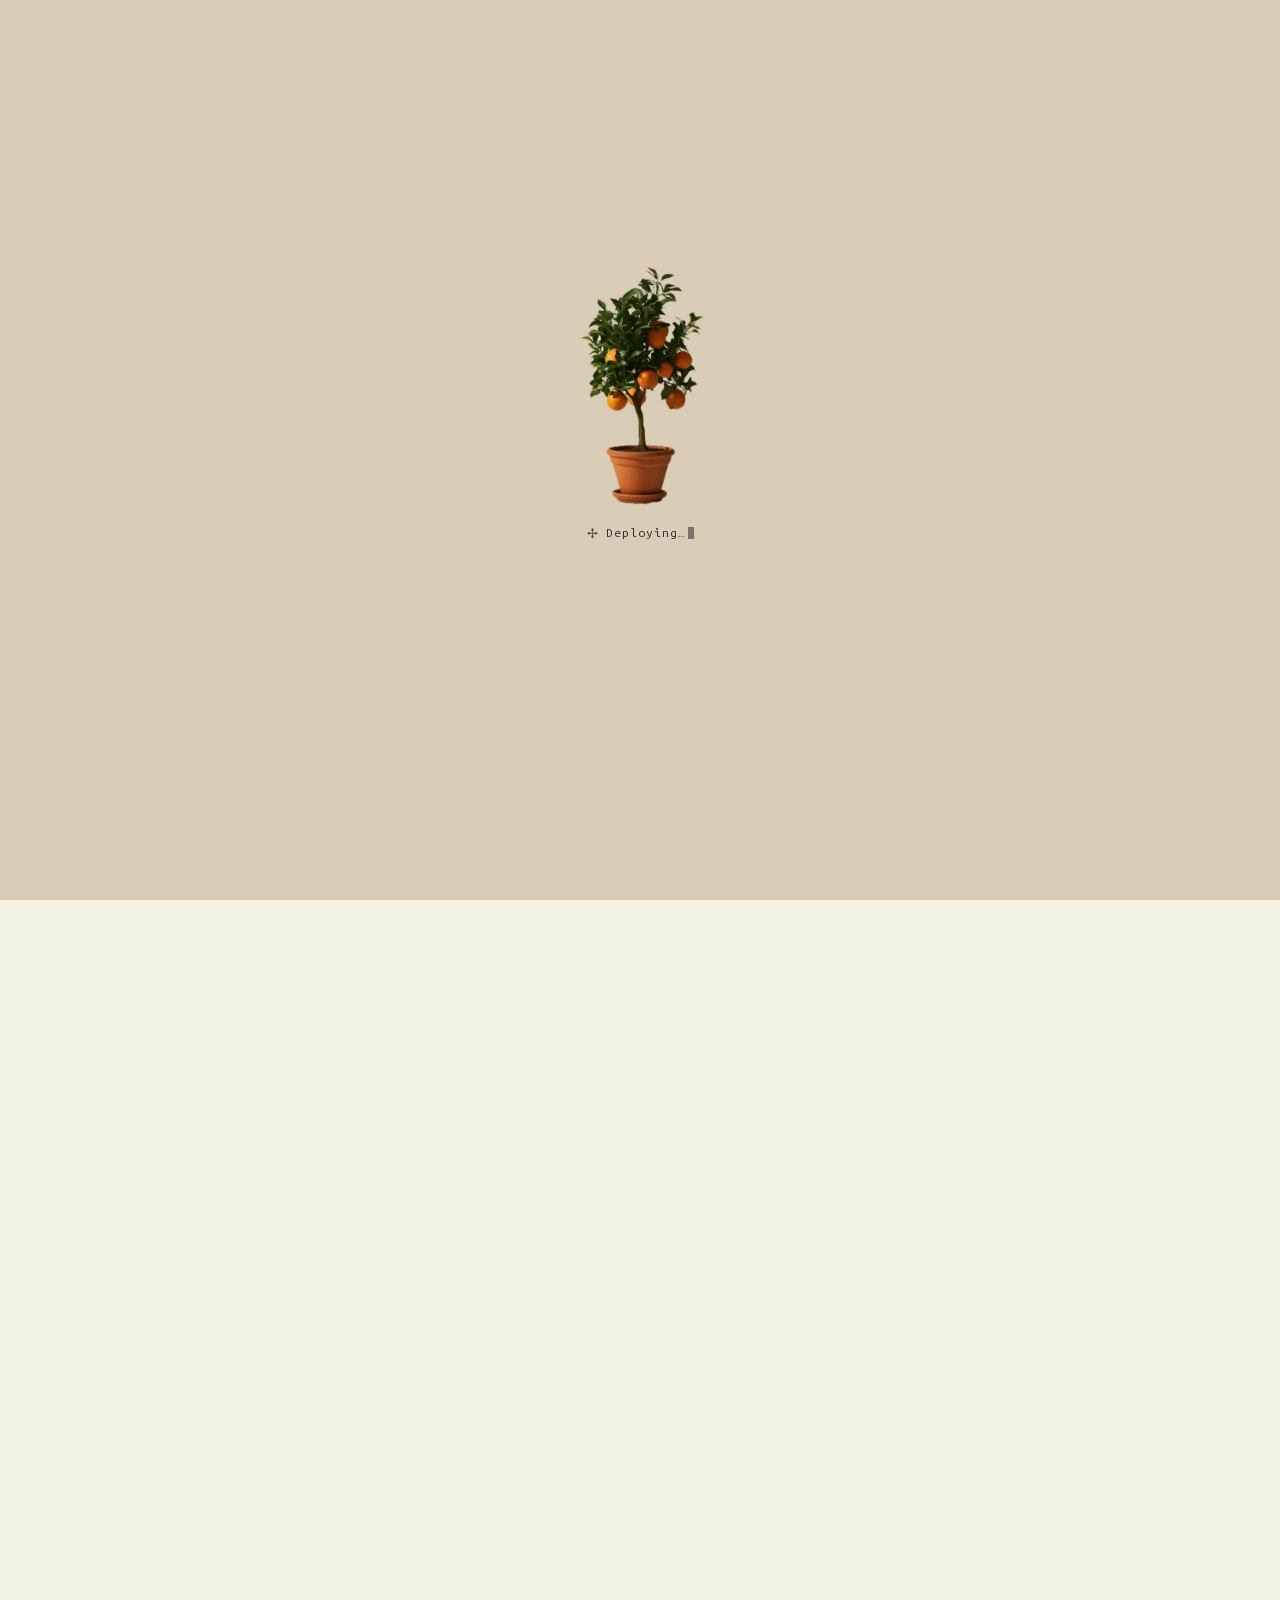
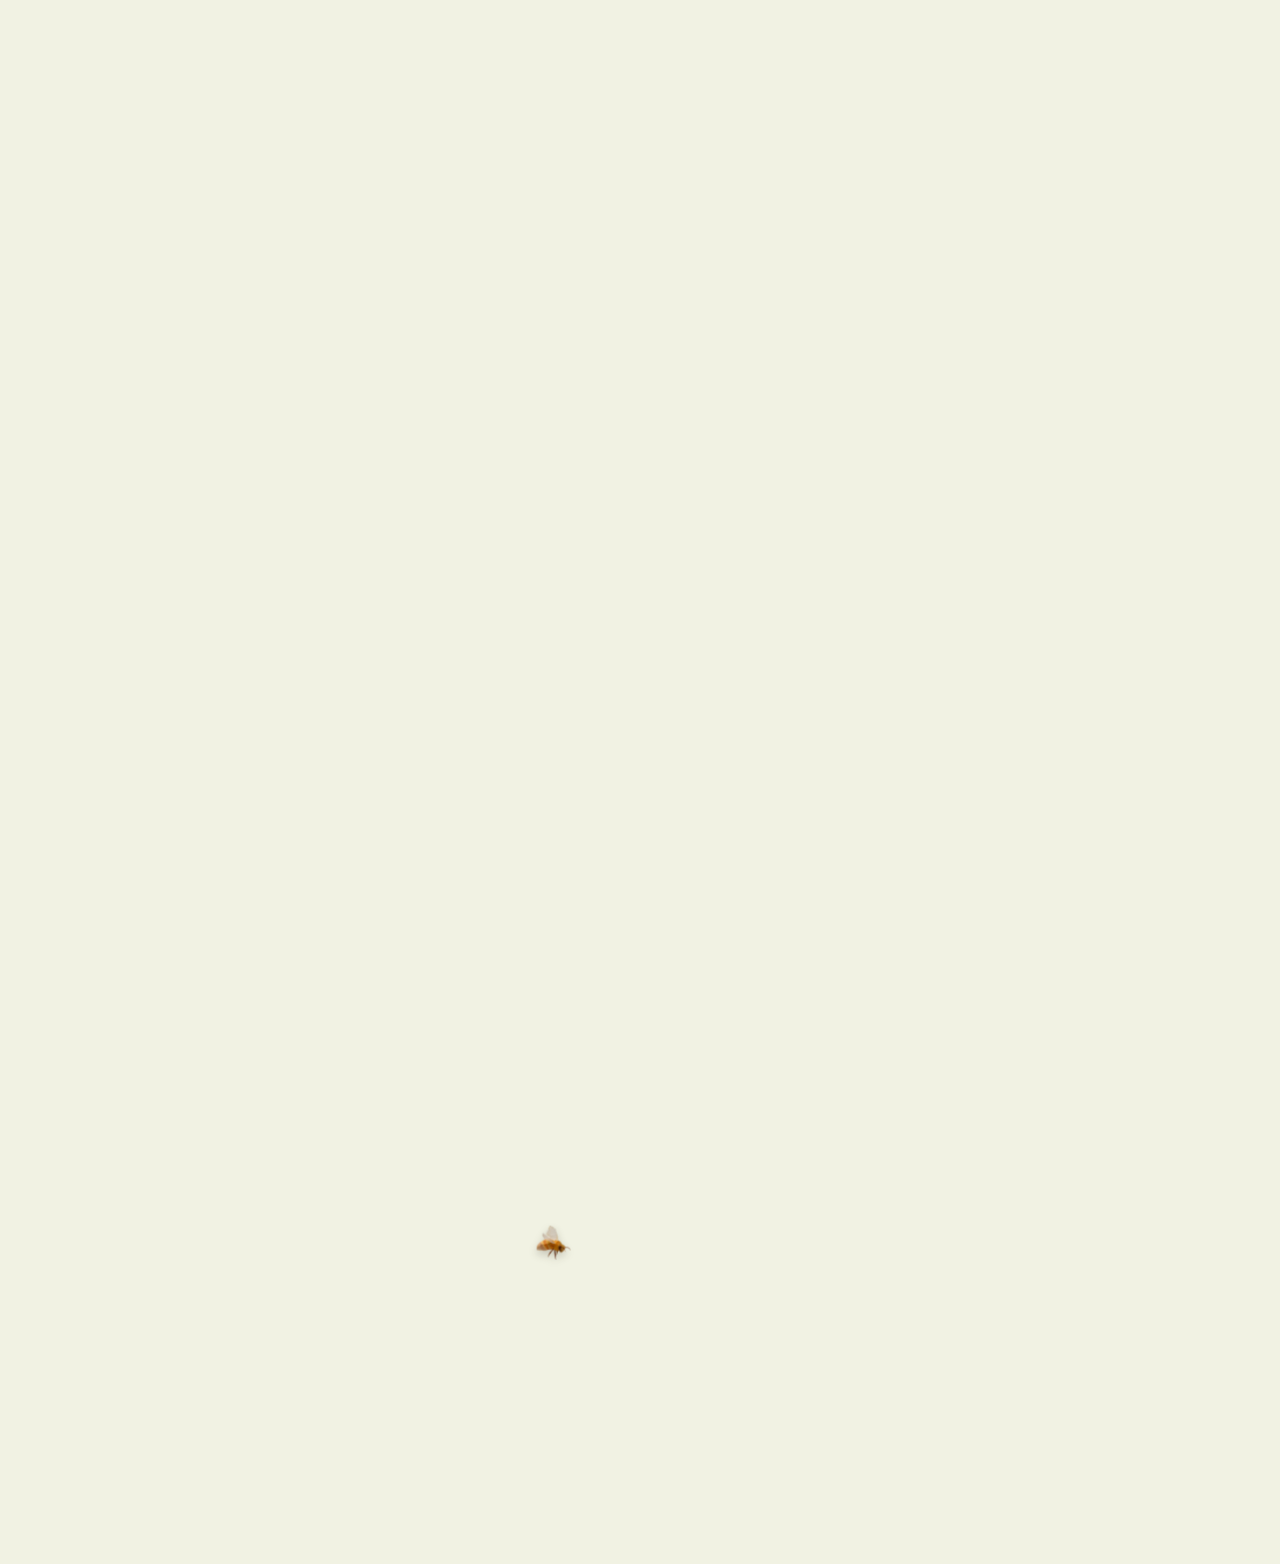
==== commit b0927434: "❀ Living Walls card: serial comma Co-Authored-By: Claude Opus 5.5 (1M context) <noreply@anthropic.co" ====
--- a/index.html
+++ b/index.html
@@ -941,7 +941,7 @@
               </div>
             </div>
           </div>
-          <div class="cap"><h2><span class="tt"><a class="go" href="/living-walls/">Living Walls</a><img class="t-under" src="img/pencil-under-4.webp" alt="" aria-hidden="true" width="148" height="25"></span></h2><p>Real recordings play as you hover a living wall drawn in WebGL: mostly birds, plus a frog, a cougar and an orca. A ripple shader carries you across to the next&nbsp;ecosystem.</p></div>
+          <div class="cap"><h2><span class="tt"><a class="go" href="/living-walls/">Living Walls</a><img class="t-under" src="img/pencil-under-4.webp" alt="" aria-hidden="true" width="148" height="25"></span></h2><p>Real recordings play as you hover a living wall drawn in WebGL: mostly birds, plus a frog, a cougar, and an orca. A ripple shader carries you across to the next&nbsp;ecosystem.</p></div>
         </article>
 
         <article class="plate" data-k="bio">
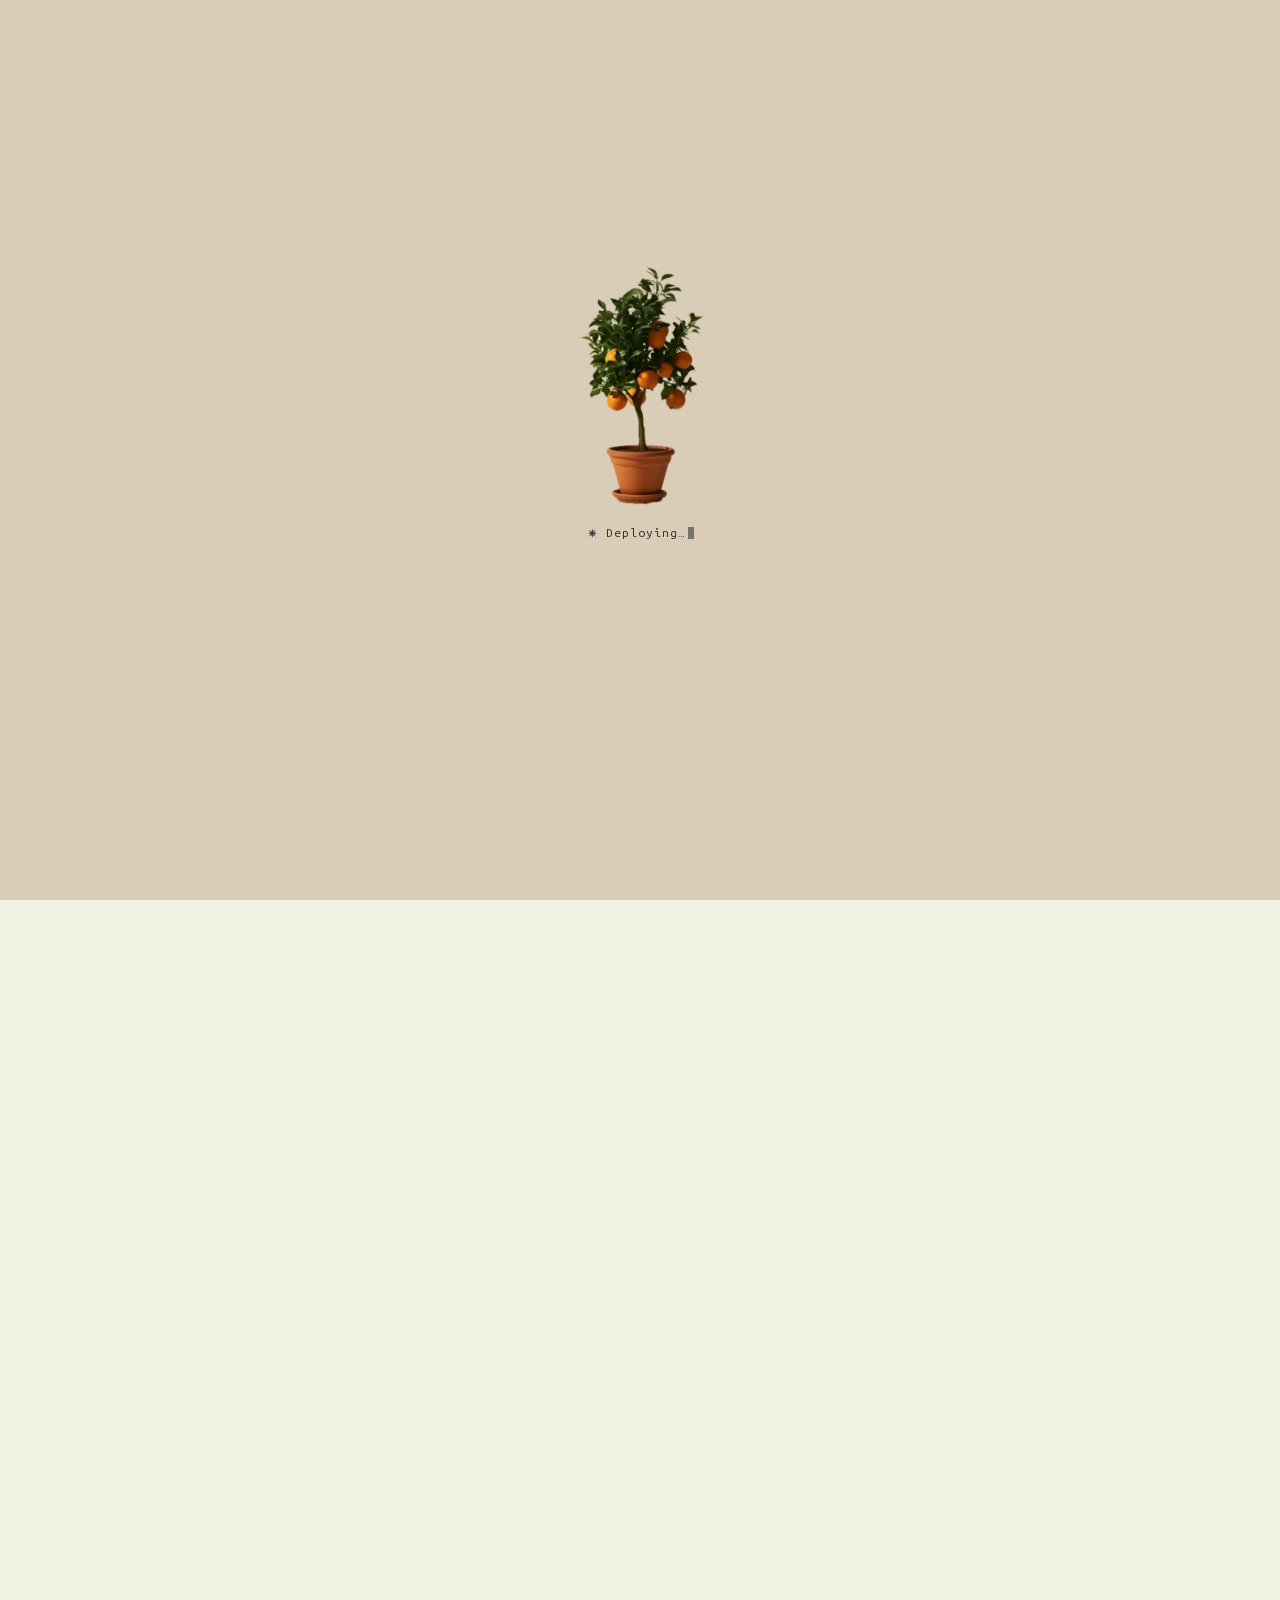
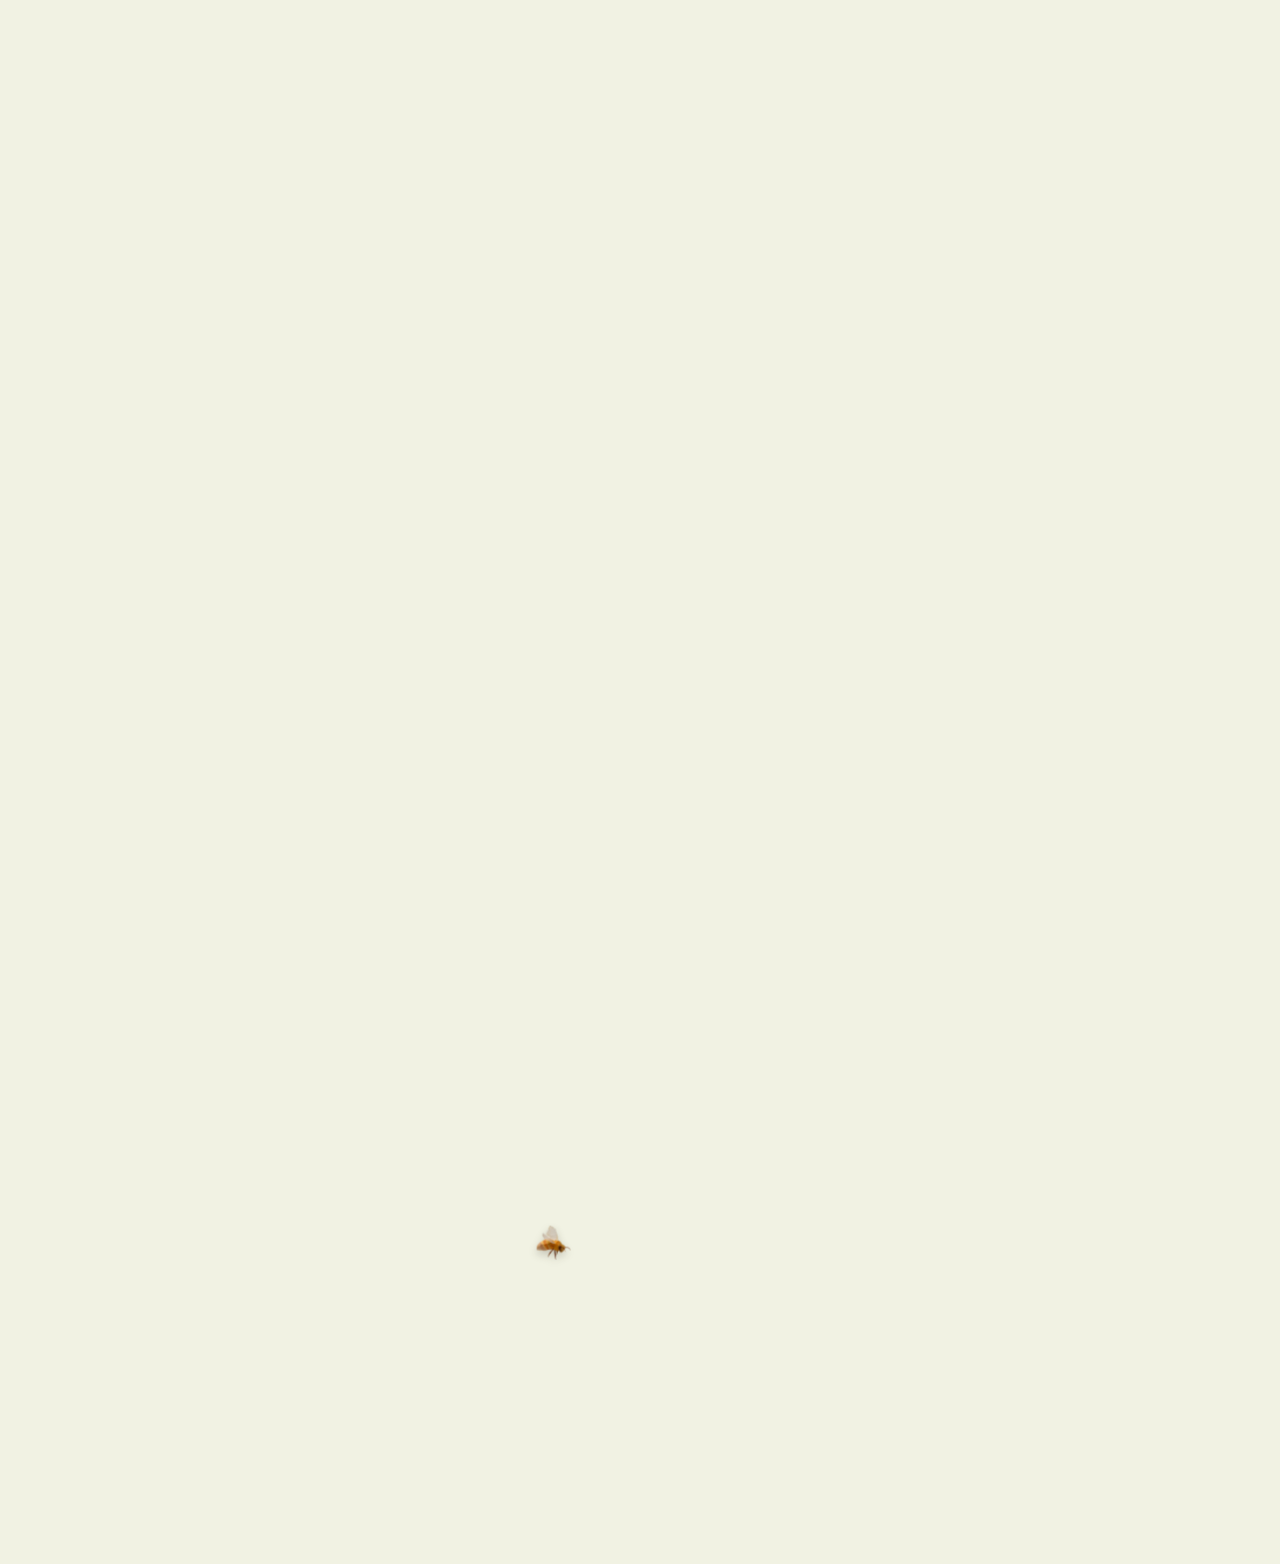
==== commit bfc235d8: "✺ The hint in the ground's own ink; gold moment on green and dark only; bigger, clearer tap ♪ on pho" ====
--- a/index.html
+++ b/index.html
@@ -680,7 +680,6 @@
      the small one a touch right */
   .work{padding-bottom:64px}
   .dahlia-top{display:block;top:16px;left:calc(50% - 32vw + 4vw);width:64vw;rotate:-4deg}
-  .dahlia-top{pointer-events:auto;touch-action:pan-y}   /* 11-18: it takes a thumb (the flute, breeze/flute.js); a vertical drag still scrolls */
   .closing{padding-top:calc(16px + 64vw * 1.047 + 44px)}
   .studio{margin-bottom:40px;text-wrap:balance}   /* 11-14 (Ivy): no short first line at 390 */
   .home{margin-top:30px;margin-bottom:116px}
@@ -708,8 +707,8 @@
   *,*::before,*::after{animation:none!important;transition:none!important}
 }
 </style>
-<link rel="stylesheet" href="logo/story.css?v=79">
-<link rel="stylesheet" href="logo/b-variant.css?v=79">
+<link rel="stylesheet" href="logo/story.css?v=82">
+<link rel="stylesheet" href="logo/b-variant.css?v=82">
 <style>
 /* ================= the page colour (11-13, Ivy): green, oatmeal, black on one slider =================
    The engine in the head sets: --h-o / --h-k (the oatmeal and black paintings over the hero green and its block slices),
@@ -994,17 +993,17 @@
 <footer class="foot-wrap"><div class="foot"><span>planetbased.io <span class="yr"><span class="copy">©</span> 2026</span></span><span class="promise">Technology that gives energy back.</span></div></footer>
 
 
-<script src="logo/hero-logo-data.js?v=79"></script>
-<script src="logo/pose.js?v=79"></script>
-<script src="logo/sound.js?v=79"></script>
-<script src="logo/bees.js?v=79"></script>
-<script src="logo/hero-logo.js?v=79"></script>
-<script src="logo/story.js?v=79"></script>
-<script src="logo/common.js?v=79"></script>
-<script src="logo/song.js?v=79"></script>
-<script src="logo/strings.js?v=79"></script>
-<script src="logo/preload.js?v=79"></script>
-<script src="logo/b-variant.js?v=79"></script>
+<script src="logo/hero-logo-data.js?v=82"></script>
+<script src="logo/pose.js?v=82"></script>
+<script src="logo/sound.js?v=82"></script>
+<script src="logo/bees.js?v=82"></script>
+<script src="logo/hero-logo.js?v=82"></script>
+<script src="logo/story.js?v=82"></script>
+<script src="logo/common.js?v=82"></script>
+<script src="logo/song.js?v=82"></script>
+<script src="logo/strings.js?v=82"></script>
+<script src="logo/preload.js?v=82"></script>
+<script src="logo/b-variant.js?v=82"></script>
 <script>
 (() => {
   'use strict';
@@ -2404,10 +2403,9 @@
 </script>
 <script src="breeze/hand.js?v=21"></script>
 <script src="breeze/copied.js?v=13"></script>
-<script src="breeze/tapme.js?v=10"></script>   <!-- 11-18 (Ivy): the hero's "⟵ tap!" -->
+<script src="breeze/tapme.js?v=11"></script>   <!-- 11-18 (Ivy): the hero's "⟵ tap!" -->
 <script src="breeze/cardsound.js?v=19"></script>
-<script src="breeze/flute.js?v=1"></script>
-<script src="breeze/gold.js?v=7"></script>
+<script src="breeze/gold.js?v=8"></script>
 <script src="breeze/breeze.js?v=11"></script>
 <script data-goatcounter="https://planetbased.goatcounter.com/count"
         async src="//gc.zgo.at/count.js"></script>
--- a/logo/story.css
+++ b/logo/story.css
@@ -335,13 +335,11 @@
 @media (max-width:759px){.hs .reveal .hero .hs-hint.stay{animation-name:hsHintStayPh}}
 html.hs[data-type="dark"]:not([data-page="dark"]) .reveal .hero .hs-hint.stay{animation-name:hsHintStayOat}
 @media (prefers-reduced-motion:reduce){.hs .reveal .hero .hs-hint.stay{animation-duration:1ms}}
-.hs-hint{color:var(--gold-ink)}
 @keyframes hsHintIn{0%{opacity:0}7%{opacity:.92}93%{opacity:.92}100%{opacity:0}}
 @keyframes hsHintInPh{0%{opacity:0}7%{opacity:.95}93%{opacity:.95}100%{opacity:0}}
 /* 11-18 (Ivy: too flashy): the type's gold is now one smooth colour fade in gold.js (no class, no travelling light) */
-.hero p.hs-hint{color:var(--gold-ink)}   /* the hint is gold always, one gold */
-/* 11-18 (Ivy: no gold reads on oat): on the oatmeal ground the hint is the page's own ink, the thesis colour, at its dainty weight */
-html[data-type="dark"]:not([data-page="dark"]) .hero p.hs-hint{color:inherit}
+/* 11-19 (Ivy): the hint is never gold: the ground's own ink, the thesis colour (cream on green and dark, ink on oat) */
+.hero p.hs-hint{color:var(--oat)}   /* the hero type's own colour (.art), which follows the ground */
 /* phones: the open word runs under the studio line, so the closed logo sits 12 px lower than the one margin (the word
    then clears the studio line by ~16 px), and the hint (in the same top row) steps aside while the word is open */
 @media (max-width:759px){
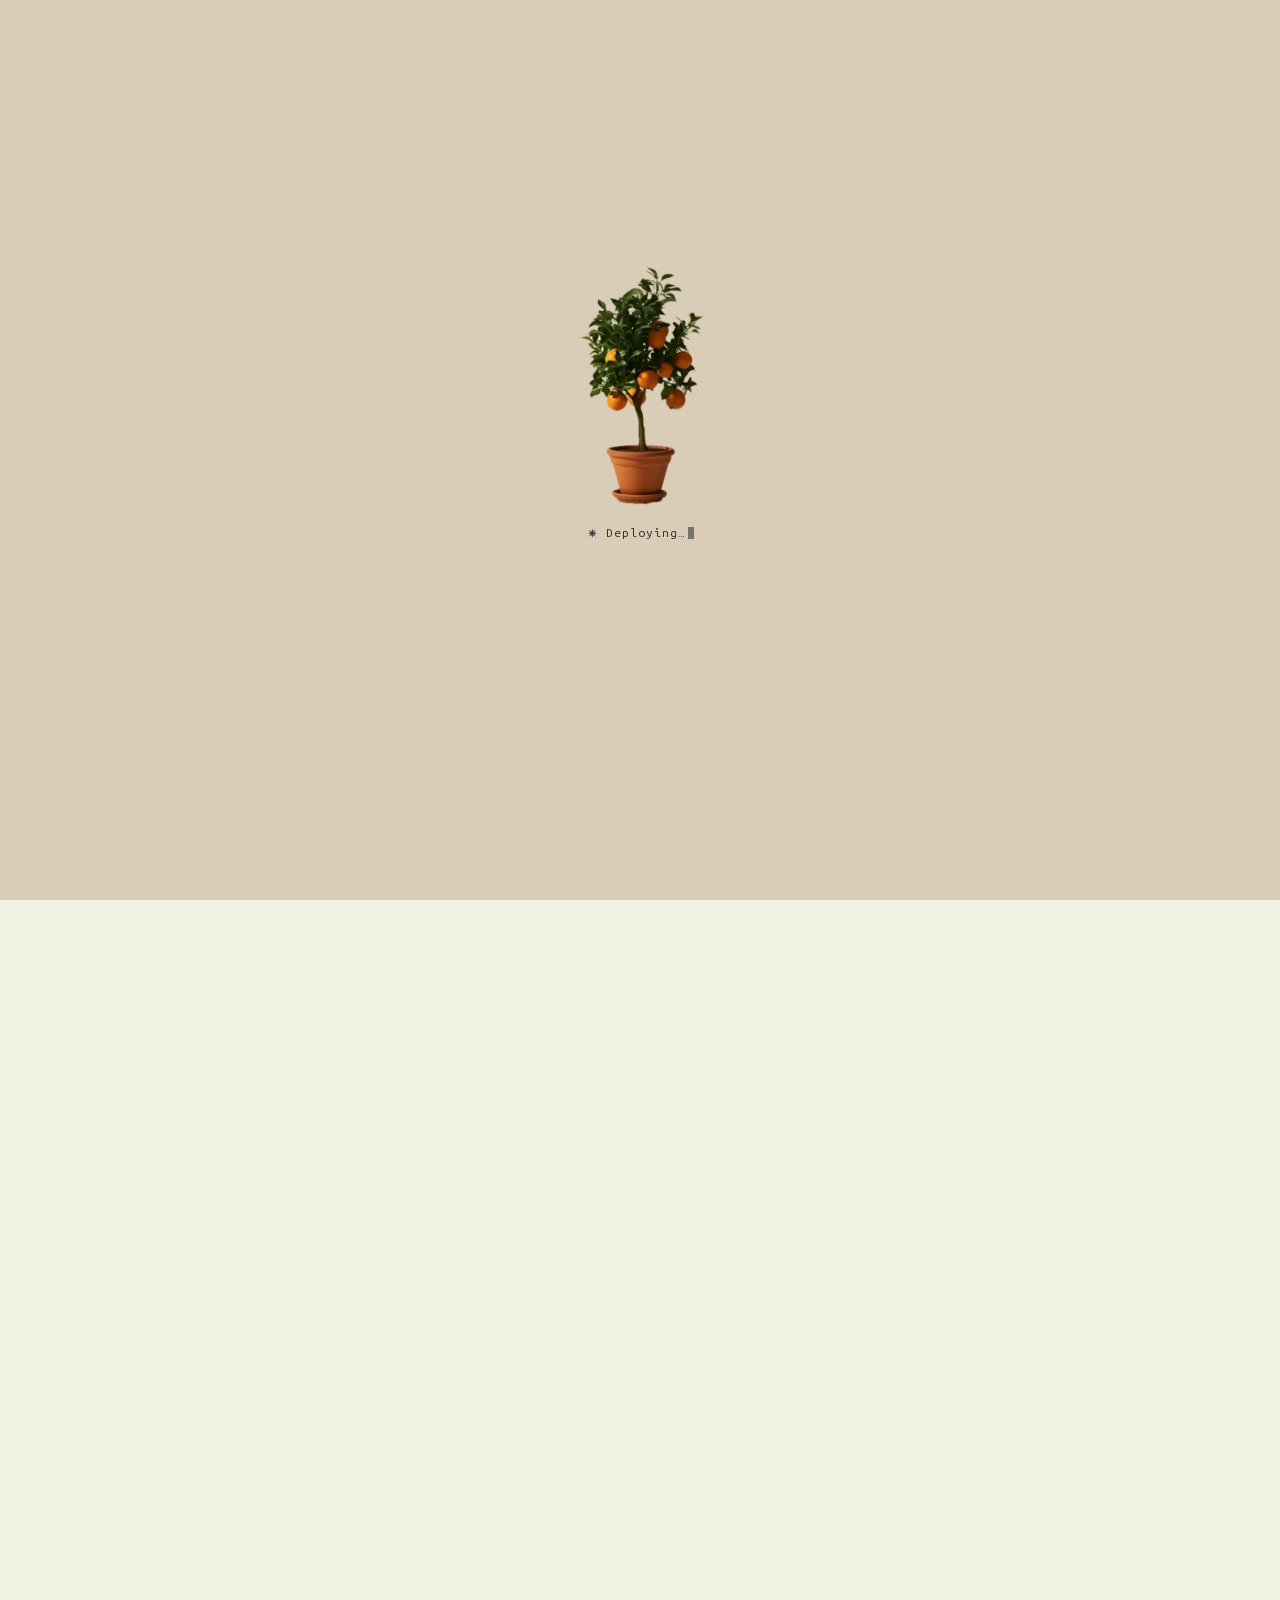
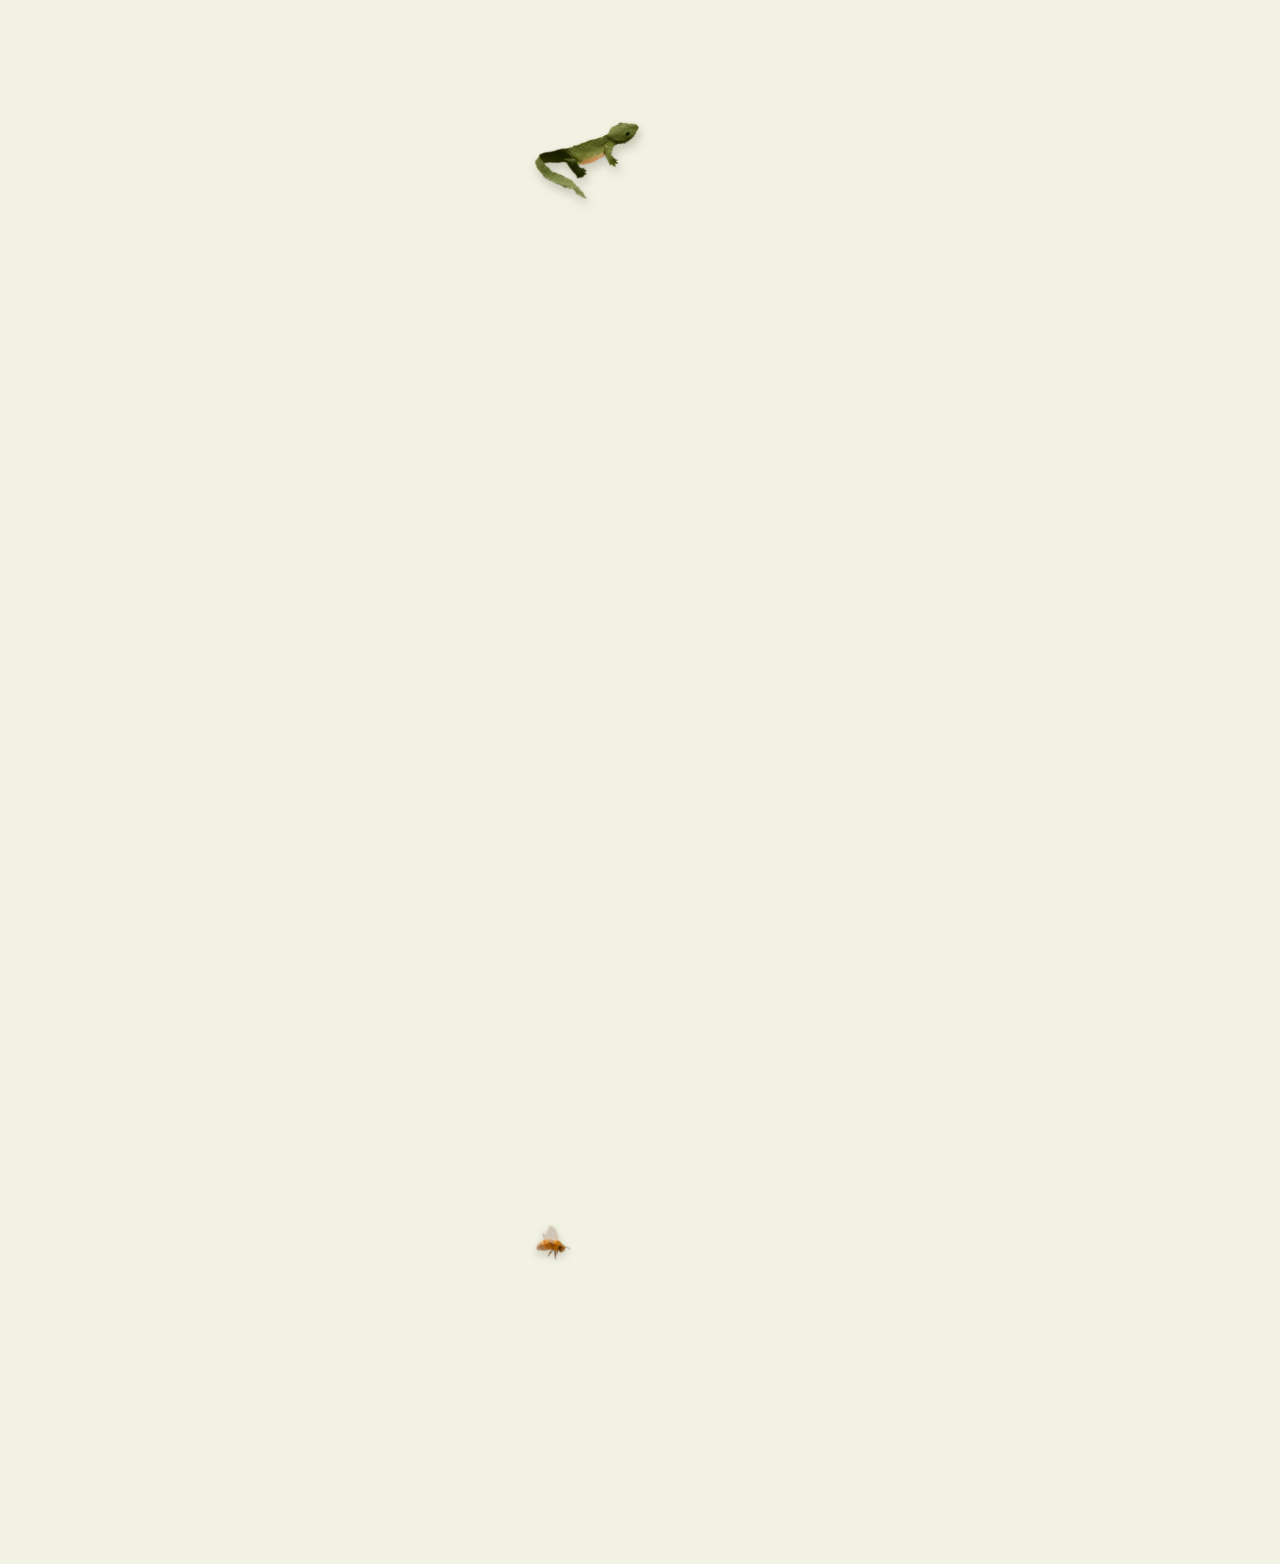
==== commit 86aa47ba: "✺ Phones: tap ♪ without the arrow, centred above the sun Co-Authored-By: Claude Opus 5.5 (1M context" ====
--- a/index.html
+++ b/index.html
@@ -707,8 +707,8 @@
   *,*::before,*::after{animation:none!important;transition:none!important}
 }
 </style>
-<link rel="stylesheet" href="logo/story.css?v=82">
-<link rel="stylesheet" href="logo/b-variant.css?v=82">
+<link rel="stylesheet" href="logo/story.css?v=83">
+<link rel="stylesheet" href="logo/b-variant.css?v=83">
 <style>
 /* ================= the page colour (11-13, Ivy): green, oatmeal, black on one slider =================
    The engine in the head sets: --h-o / --h-k (the oatmeal and black paintings over the hero green and its block slices),
@@ -993,17 +993,17 @@
 <footer class="foot-wrap"><div class="foot"><span>planetbased.io <span class="yr"><span class="copy">©</span> 2026</span></span><span class="promise">Technology that gives energy back.</span></div></footer>
 
 
-<script src="logo/hero-logo-data.js?v=82"></script>
-<script src="logo/pose.js?v=82"></script>
-<script src="logo/sound.js?v=82"></script>
-<script src="logo/bees.js?v=82"></script>
-<script src="logo/hero-logo.js?v=82"></script>
-<script src="logo/story.js?v=82"></script>
-<script src="logo/common.js?v=82"></script>
-<script src="logo/song.js?v=82"></script>
-<script src="logo/strings.js?v=82"></script>
-<script src="logo/preload.js?v=82"></script>
-<script src="logo/b-variant.js?v=82"></script>
+<script src="logo/hero-logo-data.js?v=83"></script>
+<script src="logo/pose.js?v=83"></script>
+<script src="logo/sound.js?v=83"></script>
+<script src="logo/bees.js?v=83"></script>
+<script src="logo/hero-logo.js?v=83"></script>
+<script src="logo/story.js?v=83"></script>
+<script src="logo/common.js?v=83"></script>
+<script src="logo/song.js?v=83"></script>
+<script src="logo/strings.js?v=83"></script>
+<script src="logo/preload.js?v=83"></script>
+<script src="logo/b-variant.js?v=83"></script>
 <script>
 (() => {
   'use strict';
@@ -2403,7 +2403,7 @@
 </script>
 <script src="breeze/hand.js?v=21"></script>
 <script src="breeze/copied.js?v=13"></script>
-<script src="breeze/tapme.js?v=11"></script>   <!-- 11-18 (Ivy): the hero's "⟵ tap!" -->
+<script src="breeze/tapme.js?v=12"></script>   <!-- 11-18 (Ivy): the hero's "⟵ tap!" -->
 <script src="breeze/cardsound.js?v=19"></script>
 <script src="breeze/gold.js?v=8"></script>
 <script src="breeze/breeze.js?v=11"></script>
